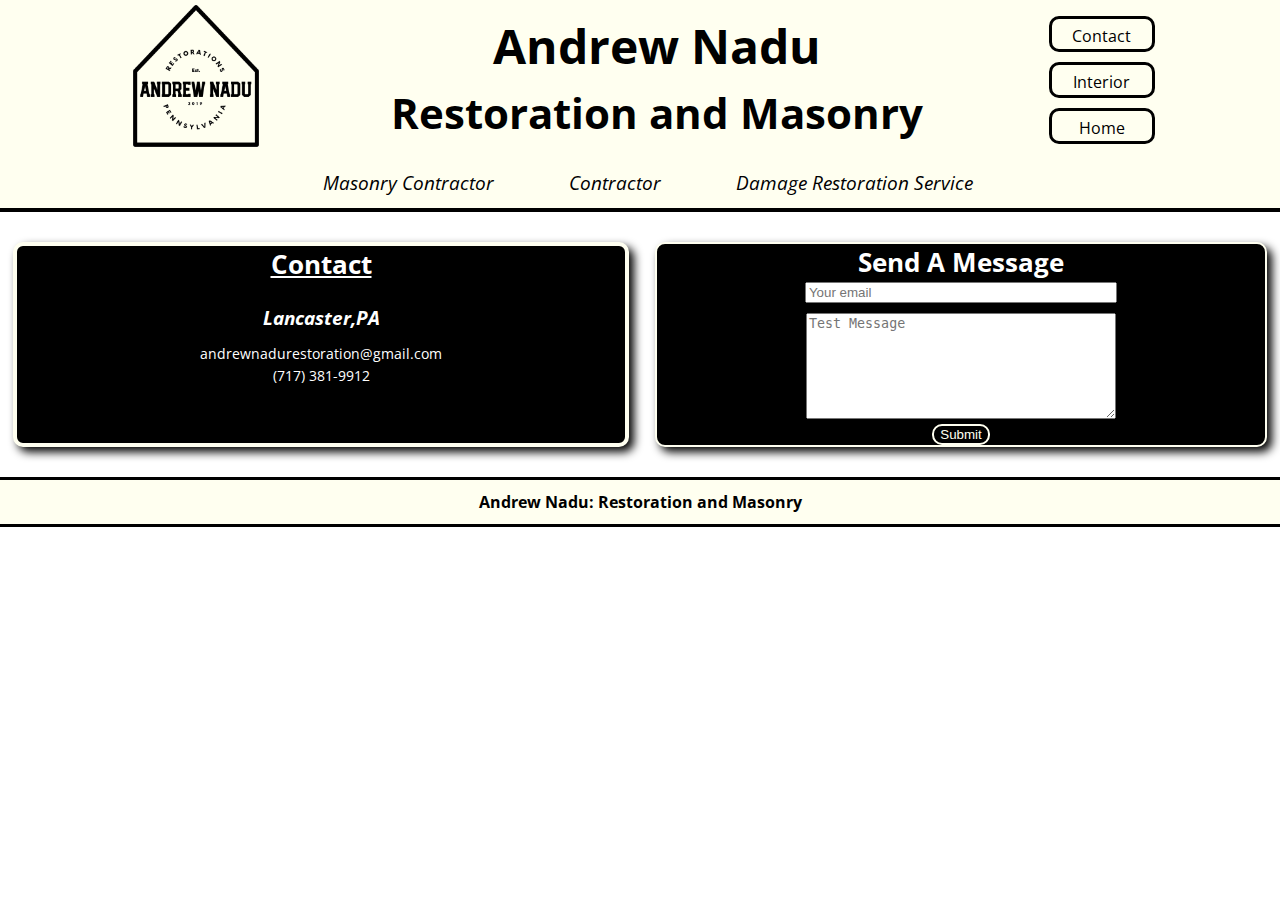
==== Exterior.html @ 7420808b "apple icon" ====
<!DOCTYPE html>
<html lang="en">
  <head>
    <meta charset="UTF-8" />
    <meta name="viewport" content="width=device-width, initial-scale=1.0" />
    <meta http-equiv="X-UA-Compatible" content="ie=edge" />
    <link rel="stylesheet" type="text/css" href="./css/index.css" />
    <link rel="icon" type="image/png" href="./favicon.png" />
    <link rel="apple-touch-icon" sizes="120x120" href="/icons8-construction-worker-100-3.png">
    <link rel="apple-touch-icon" sizes="76x76" href="/icons8-construction-worker-100-3.png">
    <link
      href="https://fonts.googleapis.com/css?family=Open+Sans&display=swap"
      rel="stylesheet"
    />
    <link
      rel="stylesheet"
      href="https://use.fontawesome.com/releases/v5.9.0/css/all.css"
      integrity="sha384-i1LQnF23gykqWXg6jxC2ZbCbUMxyw5gLZY6UiUS98LYV5unm8GWmfkIS6jqJfb4E"
      crossorigin="anonymous"
    />
    <title>Exterior: Andrew Nadu Restoration</title>
  </head>
  <body>
    <header>
      <!-- MAIN NAV -->
      <div class="main-words">
        <a href="./index.html"><img class="logoLeft" src="Assets/logo.png"/></a>
        <div class="title">
          <h1>Andrew Nadu</h1>
          <h2>Restoration and Masonry</h2>
        </div>
        <div class="navLinks">
          <!-- <a class = "links" href="/index.html">Home</a> -->
          <a class="links" href="#contactSection">Contact</a>
          <a class="links" href="./interior.html">Interior</a>
          <a class="links" href="./index.html">Home</a>
        </div>
        <!-- <a href="./index.html"><img class="logoRight" src="Assets/logo.png" /></a> -->
      </div>
      <div class="info">
        <i class="fas fa-tools"> &ensp; Masonry Contractor</i>
        <i class="fas fa-hammer"> &ensp; Contractor</i>
        <i class="fas fa-brush"> &ensp; Damage Restoration Service</i>
      </div>

      <!-- header nav mobile view -->
      <div class="mobileChange">
        <div class="mobileLinks">
          <a href="index.html">Home</a>
          <a href="#contactSection">Contact</a>
        </div>
        <img class="logoLeft" src="Assets/logo.png" />
        <div class="mobileLinks">
          <a href="./interior.html">Interior</a>
          <a href="./index.html">Home</a>
        </div>
      </div>
      <div class="infoMobile">
        <i class="fas fa-tools"> &ensp; Masonry Contractor</i>
        <i class="fas fa-hammer"> &ensp; Contractor</i>
        <i class="fas fa-brush"> &ensp; Damage Restoration Service</i>
      </div>
    </header>

    <!-- CONTACT SECTION -->
    <div id ="contactSection">
            <div class = "contactInfo">
              <h3>Contact</h3>
              <h4>Lancaster,PA</h4>
              <a href="https://www.facebook.com/AndrewNaduRestorations/"
                 ><i class="fab fa-facebook-square"></i>
              <a href="mailto:andrewnadurestoration@gmail.com?_xtx_="
                 >andrewnadurestoration@gmail.com</a>
              <a class ="number" href="tel:7173819912">(717) 381-9912</a>
            </div>
            <div class = "contactForm">
              <h2> Send A Message</h2>
                <form method="POST" action="https://formspree.io/andrewnadurestoration@gmail.com">
                  <input type="email" name="email" placeholder="Your email">
                  <textarea name="message" placeholder="Test Message"></textarea>
                  <button type="submit">Submit</button>
                </form>
              </div>
          </div>
    <!-- Footer -->
    <footer>
      <h2>Andrew Nadu: Restoration and Masonry</h2>
    </footer>

    <!-- Scipts -->
    <script src="./JavaScript/carousel.js"></script>
    <script src="./JavaScript/reviews.js"></script>
    <script src="./JavaScript/reviewMobile.js"></script>
  </body>
</html>
---- css/index.css ----
/**
 * Global Reset of all HTML Elements
 *
 * Resetting all of our HTML Elements ensures a smoother
 * visual transition between browsers. If you don't believe me,
 * try temporarily commenting out this block of code, then go
 * and look at Mozilla versus Safari, both good browsers with
 * a good implementation of CSS. The thing is, all browser CSS
 * defaults are different and at the end of the day if visual
 * consistency is what we're shooting for, then we need to
 * make sure we're resetting all spacing elements.
 *
 */
html,
body {
  border: 0;
  font-family: "Helvetica-Neue", "Helvetica", Arial, sans-serif;
  line-height: 1.5;
  margin: 0;
  padding: 0;
}
div,
span,
object,
iframe,
img,
table,
caption,
thead,
tbody,
tfoot,
tr,
tr,
td,
article,
aside,
canvas,
details,
figure,
hgroup,
menu,
nav,
footer,
header,
section,
summary,
mark,
audio,
video {
  border: 0;
  margin: 0;
  padding: 0;
}
h1,
h2,
h3,
h4,
h5,
h6,
p,
blockquote,
pre,
a,
abbr,
address,
cit,
code,
del,
dfn,
em,
ins,
q,
samp,
small,
strong,
sub,
sup,
b,
i,
hr,
dl,
dt,
dd,
ol,
ul,
li,
fieldset,
legend,
label {
  border: 0;
  font-size: 100%;
  vertical-align: baseline;
  margin: 0;
  padding: 0;
}
article,
aside,
canvas,
figure,
figure img,
figcaption,
hgroup,
footer,
header,
nav,
section,
audio,
video {
  display: block;
}
table {
  border-collapse: separate;
  border-spacing: 0;
}
table caption,
table th,
table td {
  text-align: left;
  vertical-align: middle;
}
a img {
  border: 0;
}
:focus {
  outline: 0;
}
header {
  border-bottom: 4px solid black;
  background-color: ivory;
}
header .main-words {
  display: flex;
  flex-direction: row;
  justify-content: space-evenly;
  width: 100%;
}
@media (max-width: 501px) {
  header .main-words {
    display: none;
  }
}
header .main-words img {
  width: 150px;
  height: 150px;
  margin-top: 5px;
}
@media (max-width: 643px) {
  header .main-words img {
    margin-top: 10px;
    width: 100px;
    height: 100px;
  }
}
header .main-words .navLinks {
  display: flex;
  justify-content: center;
  flex-direction: column;
}
header .main-words .navLinks .links {
  font-size: 1rem;
  text-decoration: none;
  color: black;
  cursor: pointer;
  border: 3px solid black;
  height: 20px;
  padding: 5px 10px;
  border-radius: 10px;
  background-color: ivory;
  text-align: center;
  width: 80px;
  margin: 5px;
}
@media (max-width: 643px) {
  header .main-words .navLinks .links {
    font-size: 0.75rem;
    width: 60px;
    height: 15px;
  }
}
header .main-words .navLinks .links:hover {
  background-color: black;
  color: white;
}
header .main-words .title {
  margin-top: 10px;
}
header .main-words .title h1 {
  font-size: 3rem;
  text-align: center;
  color: black;
}
@media (max-width: 900px) {
  header .main-words .title h1 {
    font-size: 2.6rem;
  }
}
@media (max-width: 600px) {
  header .main-words .title h1 {
    font-size: 2rem;
  }
}
header .main-words .title h2 {
  font-size: 2.6rem;
  text-align: center;
  margin-bottom: 10px;
  color: black;
}
@media (max-width: 900px) {
  header .main-words .title h2 {
    font-size: 2rem;
  }
}
@media (max-width: 600px) {
  header .main-words .title h2 {
    font-size: 1.6rem;
  }
}
header .info {
  display: flex;
  flex-direction: row;
  justify-content: center;
}
@media (max-width: 501px) {
  header .info {
    display: none;
  }
}
@media (max-width: 561px) {
  header .info {
    font-size: 0.7rem;
  }
}
header .info .fas {
  color: black;
  font-size: 1.2rem;
  margin: 10px 30px;
}
@media (max-width: 800px) {
  header .info .fas {
    font-size: 0.9rem;
  }
}
@media (max-width: 643px) {
  header .info .fas {
    font-size: 0.75rem;
  }
}
header .mobileChange {
  display: none;
}
@media (max-width: 501px) {
  header .mobileChange {
    display: flex;
    flex-direction: row;
    justify-content: space-evenly;
  }
  header .mobileChange .mobileLinks {
    display: flex;
    flex-direction: column;
    justify-content: center;
  }
  header .mobileChange a {
    font-size: 1.2rem;
    cursor: pointer;
    display: flex;
    align-self: center;
    text-decoration: none;
    color: black;
    border: 3px solid black;
    background-color: ivory;
    border-radius: 10px;
    padding: 5px 10px;
    width: 75px;
    margin: 5px 0;
    justify-content: center;
  }
}
@media (max-width: 501px) and (max-width: 501px) {
  header .mobileChange img {
    display: flex;
    width: 150px;
    height: 150px;
    margin-top: 10px;
  }
}
header .infoMobile {
  color: black;
  display: flex;
  flex-direction: row;
  justify-content: center;
}
@media (min-width: 501px) {
  header .infoMobile {
    display: none;
  }
}
header .infoMobile .fas {
  padding: 10px 5px;
  font-size: 0.7rem;
}
.main-section {
  display: flex;
  flex-direction: row;
}
.main-section .reviews {
  display: flex;
  flex-direction: column;
  margin: 20px 10px;
  padding: 10px;
  border: 4px solid ivory;
  border-radius: 10px;
  box-shadow: 5px 5px 5px;
  background-color: black;
  height: 600px;
}
@media (max-width: 906px) {
  .main-section .reviews {
    display: none;
  }
}
.main-section .reviews img {
  width: 300px;
  margin: 10px auto;
  border-radius: 5px;
}
.main-section .reviews h2 {
  font-size: 1.6rem;
  text-align: center;
  margin: 10px auto;
  color: white;
}
.main-section .mainAbout .carousel {
  display: flex;
  justify-content: center;
  overflow: hidden;
  max-width: 900px;
  max-height: 500px;
  margin: 20px 10px;
  border: 4px solid black;
  border-radius: 10px;
  box-shadow: 5px 5px 5px;
}
@media (max-width: 900px) {
  .main-section .mainAbout .carousel {
    margin: 20px 20px;
  }
}
.main-section .mainAbout .carousel .carouselImage {
  object-fit: cover;
  width: 100%;
}
.main-section .mainAbout .aboutInfo {
  padding: 10px;
  margin: 20px 20px;
  font-size: 1.4rem;
  max-width: 900px;
  color: black;
}
@media (max-width: 699px) {
  .main-section .mainAbout .aboutInfo {
    font-size: 1rem;
  }
}
@media (max-width: 904px) and (min-width: 700px) {
  .reviewsMobile {
    display: flex;
    flex-direction: column;
    border: 4px solid ivory;
    height: 100%;
    margin: auto 20px 20px 20px;
    border-radius: 10px;
    background-color: black;
    box-shadow: 5px 5px 10px black;
  }
}
@media (min-width: 905px) {
  .reviewsMobile {
    display: none;
  }
}
.reviewsMobile h2 {
  display: flex;
  justify-content: center;
  margin-bottom: 10px;
  font-size: 2rem;
  color: white;
}
@media (max-width: 700px) {
  .reviewsMobile h2 {
    display: none;
  }
}
.reviewsMobile .reviewImages3 {
  display: flex;
  justify-content: center;
  margin: 10px 20px;
}
@media (max-width: 700px) {
  .reviewsMobile .reviewImages3 {
    display: none;
  }
}
.reviewsMobile .reviewImages3 img {
  width: 80%;
  margin: 0 10px;
  border-radius: 5px;
}
.reviewsMobile .reviewImages4 {
  display: flex;
  justify-content: center;
  margin: 10px 20px;
}
@media (max-width: 700px) {
  .reviewsMobile .reviewImages4 {
    display: none;
  }
}
.reviewsMobile .reviewImages4 img {
  width: 80%;
  margin: 0 10px;
  border-radius: 5px;
}
.reviewsMobile .reviewImages5 {
  display: flex;
  justify-content: center;
  margin: 10px 20px;
}
@media (max-width: 700px) {
  .reviewsMobile .reviewImages5 {
    display: none;
  }
}
.reviewsMobile .reviewImages5 img {
  width: 80%;
  margin: 0 10px;
  border-radius: 5px;
}
@media (max-width: 699px) {
  .reviewMobileClick {
    display: flex;
    flex-direction: column;
    border: 4px solid ivory;
    height: 100%;
    margin: auto 20px 20px 20px;
    border-radius: 10px;
    background-color: black;
    box-shadow: 5px 5px 10px black;
  }
}
@media (min-width: 700px) {
  .reviewMobileClick {
    display: none;
  }
}
@media (max-width: 699px) {
  .reviewMobileClick .panel-bar {
    display: flex;
    flex-direction: row;
    justify-content: space-around;
    margin: 10px 0 10px 0;
  }
}
@media (min-width: 700px) {
  .reviewMobileClick .panel-bar {
    display: none;
  }
}
@media (min-width: 700px) {
  .reviewMobileClick .panel-bar h2 {
    display: none;
  }
}
@media (max-width: 699px) {
  .reviewMobileClick .panel-bar h2 {
    color: white;
    text-align: center;
    font-size: 1.4rem;
  }
}
@media (max-width: 699px) {
  .reviewMobileClick .panel-buttons {
    display: flex;
  }
  .reviewMobileClick .panel-buttons .button {
    cursor: pointer;
    background-color: white;
    border-radius: 50%;
  }
  .reviewMobileClick .panel-buttons .hide-button {
    display: none;
  }
}
@media (max-width: 699px) and (min-width: 700px) {
  .reviewMobileClick .panel-buttons {
    display: none;
  }
}
@media (max-width: 699px) and (min-width: 700px) {
  .reviewMobileClick .panel-buttons .button {
    display: none;
  }
}
.panel-content {
  display: none;
}
@media (max-width: 699px) {
  .panel-content .panel-style {
    display: flex;
    align-items: center;
    flex-direction: column;
    width: 100%;
  }
}
@media (max-width: 699px) {
  .panel-content .panel-style img {
    display: flex;
    justify-self: center;
    max-width: 350px;
    margin: 10px;
    border-radius: 5px;
  }
}
.showContent {
  display: block;
}
#contactSection {
  margin: 30px auto;
  display: flex;
  flex-direction: row;
}
@media (max-width: 700px) {
  #contactSection {
    flex-direction: column;
    align-items: center;
  }
}
#contactSection .contactForm {
  border: 2px solid ivory;
  width: 48%;
  margin-left: 1%;
  margin-right: 1%;
  background-color: black;
  border-radius: 10px;
  box-shadow: 5px 5px 10px;
}
@media (max-width: 700px) {
  #contactSection .contactForm {
    margin-top: 10px;
    padding-bottom: 10px;
    width: 60%;
  }
}
@media (max-width: 500px) {
  #contactSection .contactForm {
    margin-top: 10px;
    padding-bottom: 10px;
    width: 90%;
  }
}
#contactSection .contactForm h2 {
  text-align: center;
  font-size: 1.6rem;
  color: white;
}
#contactSection .contactForm form {
  display: flex;
  flex-direction: column;
  align-items: center;
}
#contactSection .contactForm form input {
  width: 50%;
  margin-bottom: 10px;
}
#contactSection .contactForm form textarea {
  width: 50%;
  height: 100px;
}
#contactSection .contactForm form button {
  margin-top: 5px;
  cursor: pointer;
  color: ivory;
  border: 2px solid ivory;
  background-color: black;
  border-radius: 10px;
}
#contactSection .contactForm form button:hover {
  background-color: ivory;
  border: 2px solid black;
  color: black;
}
#contactSection .contactInfo {
  border: 4px solid ivory;
  width: 48%;
  display: flex;
  flex-direction: column;
  text-align: center;
  margin-right: 1%;
  margin-left: 1%;
  padding: 0px 0 20px 0;
  background-color: black;
  border-radius: 10px;
  box-shadow: 5px 5px 10px;
}
@media (max-width: 700px) {
  #contactSection .contactInfo {
    margin-bottom: 10px;
    width: 60%;
  }
}
@media (max-width: 500px) {
  #contactSection .contactInfo {
    margin-bottom: 10px;
    width: 90%;
  }
}
#contactSection .contactInfo a {
  text-decoration: none;
  color: black;
  cursor: pointer;
  font-size: 0.9rem;
  color: white;
}
#contactSection .contactInfo a .fab {
  font-size: 2rem;
  padding-bottom: 10px;
  color: #4267b2;
}
#contactSection .contactInfo a .fab:hover {
  color: ivory;
}
#contactSection .contactInfo h3 {
  font-size: 1.6rem;
  padding-bottom: 20px;
  text-decoration: underline white;
  color: white;
}
#contactSection .contactInfo h4 {
  font-size: 1.2rem;
  font-style: italic;
  padding-bottom: 10px;
  color: white;
}
footer {
  display: flex;
  flex-direction: row;
  justify-content: center;
  align-items: center;
  background-color: ivory;
  border-top: 3px solid black;
  border-bottom: 3px solid black;
  padding: 10px;
}
footer h2 {
  color: black;
  font-size: 1rem;
  margin: auto 10px;
}
@media (max-width: 560px) {
  footer h2 {
    font-size: 0.7rem;
  }
}
footer .far {
  color: black;
  font-size: 1.4rem;
  margin: auto 10px;
}
@media (max-width: 560px) {
  footer .far {
    margin: auto 5px;
  }
}
footer .fab {
  color: black;
  font-size: 1.4rem;
  margin: auto 10px;
}
@media (max-width: 560px) {
  footer .fab {
    margin: auto 5px;
  }
}
footer .fas {
  color: black;
  text-decoration: none;
  font-size: 1.4rem;
  margin: auto 10px;
}
@media (max-width: 560px) {
  footer .fas {
    margin: auto 5px;
  }
}
footer .number {
  text-decoration: none;
  margin: auto 10px;
  color: black;
  font-size: 1rem;
}
@media (max-width: 560px) {
  footer .number {
    display: none;
  }
}
@media (max-width: 560px) {
  footer .numberMobile {
    display: flex;
  }
}
@media (min-width: 561px) {
  footer .numberMobile {
    display: none;
  }
}
.width-100 {
  width: 100%;
}
.border-bottom-grey {
  border-bottom: 1px solid ivory;
}
.projects {
  margin-left: 10px;
  margin-right: 10px;
}
.tabs {
  border-bottom: 1px solid ivory;
  display: flex;
  justify-content: center;
  align-items: center;
  flex-direction: column;
  width: 100%;
  height: 70px;
  margin-top: 20px;
  margin-bottom: 20px;
}
.tabs .title {
  font-size: 1.2rem;
  letter-spacing: 1px;
  font-weight: bolder;
  text-align: center;
  margin: 10px 0;
}
.tabs .topics {
  display: flex;
  justify-content: none;
  align-items: center;
  flex-direction: row;
}
.tabs .topics .tab {
  display: flex;
  justify-content: none;
  align-items: center;
  flex-direction: row;
  color: ivory;
  background-color: black;
  margin: 0 5px;
  padding: 2px 10px;
  font-size: 12px;
  letter-spacing: 2px;
  cursor: pointer;
  font-weight: bold;
  border-radius: 10px;
}
@media (max-width: 500px) {
  .tabs .topics .tab {
    font-size: 0.7rem;
  }
}
.tabs .topics .tab:hover {
  text-decoration: underline;
}
.tabs .topics .active-tab {
  background-color: ivory;
  color: black;
  border: 2px solid black;
}
.about {
  border: 2px solid black;
  max-width: 900px;
  display: flex;
  flex-direction: column;
  justify-content: center;
  margin: 80px auto auto auto;
  border-radius: 10px;
  background-color: ivory;
  padding: 0 20px 10px 20px;
  box-shadow: 5px 5px 10px;
}
.about h2 {
  font-size: 2rem;
  text-align: center;
}
.about p {
  font-size: 1rem;
}
.words {
  display: flex;
  flex-direction: column;
}
.words h2 {
  border: 2px solid ivory;
  text-align: center;
  margin: 20px auto 10px auto;
  font-size: 1.6rem;
  width: 100px;
  color: ivory;
  background-color: black;
  border-radius: 10px;
  box-shadow: 5px 5px 10px black;
}
.slideshow {
  display: flex;
  justify-content: center;
  align-items: center;
  flex-direction: row;
  height: 500px;
  position: relative;
  overflow: hidden;
  margin-top: 16px;
  margin: auto;
  max-width: 900px;
  width: 100%;
  background-color: black;
  border-radius: 10px;
}
@media (min-width: 1200px) {
  .slideshow {
    width: 1200px;
  }
}
.slideshow .left-button,
.slideshow .right-button {
  display: flex;
  justify-content: center;
  align-items: none;
  flex-direction: row;
  color: ivory;
  background-color: black;
  font-size: 40px;
  border-radius: 50%;
  position: absolute;
  width: 50px;
  height: 50px;
  cursor: pointer;
}
.slideshow .left-button {
  top: 50%;
  left: 25px;
  transform: translate(0, -50%);
}
.slideshow .right-button {
  top: 50%;
  right: 25px;
  transform: translate(0, -50%);
}
.slideshow img {
  max-width: 900px;
  max-height: 500px;
  display: none;
}
.slideshow2 {
  display: flex;
  justify-content: center;
  align-items: center;
  flex-direction: row;
  height: 500px;
  position: relative;
  overflow: hidden;
  margin-top: 16px;
  margin: auto;
  max-width: 900px;
  width: 100%;
  background-color: black;
  border-radius: 10px;
}
@media (min-width: 1200px) {
  .slideshow2 {
    width: 1200px;
  }
}
.slideshow2 .left-button2,
.slideshow2 .right-button2 {
  display: flex;
  justify-content: center;
  align-items: none;
  flex-direction: row;
  color: ivory;
  background-color: black;
  font-size: 40px;
  border-radius: 50%;
  position: absolute;
  width: 50px;
  height: 50px;
  cursor: pointer;
}
.slideshow2 .left-button2 {
  top: 50%;
  left: 25px;
  transform: translate(0, -50%);
}
.slideshow2 .right-button2 {
  top: 50%;
  right: 25px;
  transform: translate(0, -50%);
}
.slideshow2 img {
  max-width: 900px;
  max-height: 500px;
  display: none;
}
body {
  font-size: 62.5%;
  font-family: 'Open Sans', sans-serif;
  background-color: white;
}
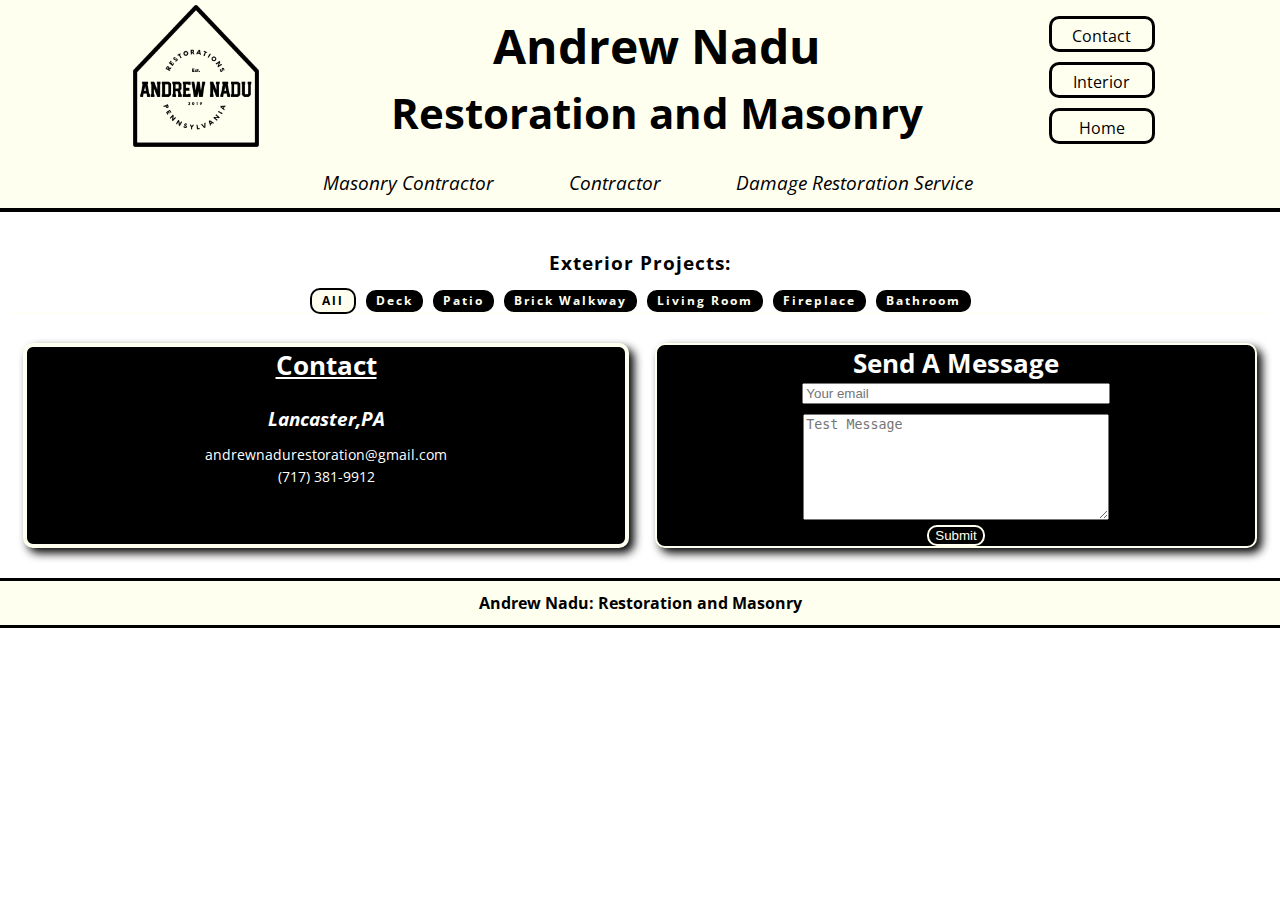
==== commit d36ab5be: "projects carousel reusable" ====
--- a/Exterior.html
+++ b/Exterior.html
@@ -6,8 +6,8 @@
     <meta http-equiv="X-UA-Compatible" content="ie=edge" />
     <link rel="stylesheet" type="text/css" href="./css/index.css" />
     <link rel="icon" type="image/png" href="./favicon.png" />
-    <link rel="apple-touch-icon" sizes="120x120" href="/icons8-construction-worker-100-3.png">
-    <link rel="apple-touch-icon" sizes="76x76" href="/icons8-construction-worker-100-3.png">
+    <link rel="apple-touch-icon" sizes="100x100" href="/logo.png">
+    <link rel="apple-touch-icon" sizes="76x76" href="/logo.png">
     <link
       href="https://fonts.googleapis.com/css?family=Open+Sans&display=swap"
       rel="stylesheet"
@@ -22,7 +22,7 @@
   </head>
   <body>
     <header>
-      <!-- MAIN NAV -->
+      <!-- MAIN NAV --> 
       <div class="main-words">
         <a href="./index.html"><img class="logoLeft" src="Assets/logo.png"/></a>
         <div class="title">
@@ -52,7 +52,7 @@
         <img class="logoLeft" src="Assets/logo.png" />
         <div class="mobileLinks">
           <a href="./interior.html">Interior</a>
-          <a href="./index.html">Home</a>
+          <a href="./Exterior.html">Exterior</a>
         </div>
       </div>
       <div class="infoMobile">
@@ -61,6 +61,21 @@
         <i class="fas fa-brush"> &ensp; Damage Restoration Service</i>
       </div>
     </header>
+
+    <section class = "projects">
+     <!-- TAB SECTION -->
+     <div class = "tabs">
+        <h2 class = "title">Exterior Projects:</h2>
+    <div class = "topics">
+        <div data-tab="all" class="tab active-tab">All</div>
+        <div data-tab="fullRemodel" class="tab">Deck</div>
+        <div data-tab="hallwayRoom" class="tab">Patio</div>
+        <div data-tab="ceiling" class="tab">Brick Walkway</div>
+        <div data-tab="livingRoom" class="tab">Living Room</div>
+        <div data-tab="fireplace" class="tab">Fireplace</div>
+        <div data-tab="bathroom" class="tab">Bathroom</div>
+    </div>
+</div>
 
     <!-- CONTACT SECTION -->
     <div id ="contactSection">
@@ -82,6 +97,8 @@
                 </form>
               </div>
           </div>
+
+        </section>
     <!-- Footer -->
     <footer>
       <h2>Andrew Nadu: Restoration and Masonry</h2>
--- a/css/index.css
+++ b/css/index.css
@@ -331,6 +331,7 @@
 }
 .main-section .mainAbout .carousel {
   display: flex;
+  background-color: black;
   justify-content: center;
   overflow: hidden;
   max-width: 900px;
@@ -730,8 +731,13 @@
   flex-direction: column;
   width: 100%;
   height: 70px;
-  margin-top: 20px;
+  margin-top: 30px;
   margin-bottom: 20px;
+}
+@media (max-width: 673px) {
+  .tabs {
+    height: 210px;
+  }
 }
 .tabs .title {
   font-size: 1.2rem;
@@ -745,6 +751,14 @@
   justify-content: none;
   align-items: center;
   flex-direction: row;
+}
+@media (max-width: 673px) {
+  .tabs .topics {
+    display: flex;
+    justify-content: center;
+    align-items: center;
+    flex-direction: column;
+  }
 }
 .tabs .topics .tab {
   display: flex;
@@ -761,9 +775,11 @@
   font-weight: bold;
   border-radius: 10px;
 }
-@media (max-width: 500px) {
+@media (max-width: 673px) {
   .tabs .topics .tab {
-    font-size: 0.7rem;
+    margin: 5px;
+    width: 100px;
+    justify-content: center;
   }
 }
 .tabs .topics .tab:hover {
@@ -808,7 +824,7 @@
   border-radius: 10px;
   box-shadow: 5px 5px 10px black;
 }
-.slideshow {
+.slide {
   display: flex;
   justify-content: center;
   align-items: center;
@@ -824,18 +840,17 @@
   border-radius: 10px;
 }
 @media (min-width: 1200px) {
-  .slideshow {
+  .slide {
     width: 1200px;
   }
 }
-.slideshow .left-button,
-.slideshow .right-button {
+.slide .lb,
+.slide .rb {
   display: flex;
   justify-content: center;
   align-items: none;
   flex-direction: row;
   color: ivory;
-  background-color: black;
   font-size: 40px;
   border-radius: 50%;
   position: absolute;
@@ -843,67 +858,17 @@
   height: 50px;
   cursor: pointer;
 }
-.slideshow .left-button {
+.slide .lb {
   top: 50%;
   left: 25px;
   transform: translate(0, -50%);
 }
-.slideshow .right-button {
+.slide .rb {
   top: 50%;
   right: 25px;
   transform: translate(0, -50%);
 }
-.slideshow img {
-  max-width: 900px;
-  max-height: 500px;
-  display: none;
-}
-.slideshow2 {
-  display: flex;
-  justify-content: center;
-  align-items: center;
-  flex-direction: row;
-  height: 500px;
-  position: relative;
-  overflow: hidden;
-  margin-top: 16px;
-  margin: auto;
-  max-width: 900px;
-  width: 100%;
-  background-color: black;
-  border-radius: 10px;
-}
-@media (min-width: 1200px) {
-  .slideshow2 {
-    width: 1200px;
-  }
-}
-.slideshow2 .left-button2,
-.slideshow2 .right-button2 {
-  display: flex;
-  justify-content: center;
-  align-items: none;
-  flex-direction: row;
-  color: ivory;
-  background-color: black;
-  font-size: 40px;
-  border-radius: 50%;
-  position: absolute;
-  width: 50px;
-  height: 50px;
-  cursor: pointer;
-}
-.slideshow2 .left-button2 {
-  top: 50%;
-  left: 25px;
-  transform: translate(0, -50%);
-}
-.slideshow2 .right-button2 {
-  top: 50%;
-  right: 25px;
-  transform: translate(0, -50%);
-}
-.slideshow2 img {
+.slide img {
   max-width: 900px;
   max-height: 500px;
   display: none;
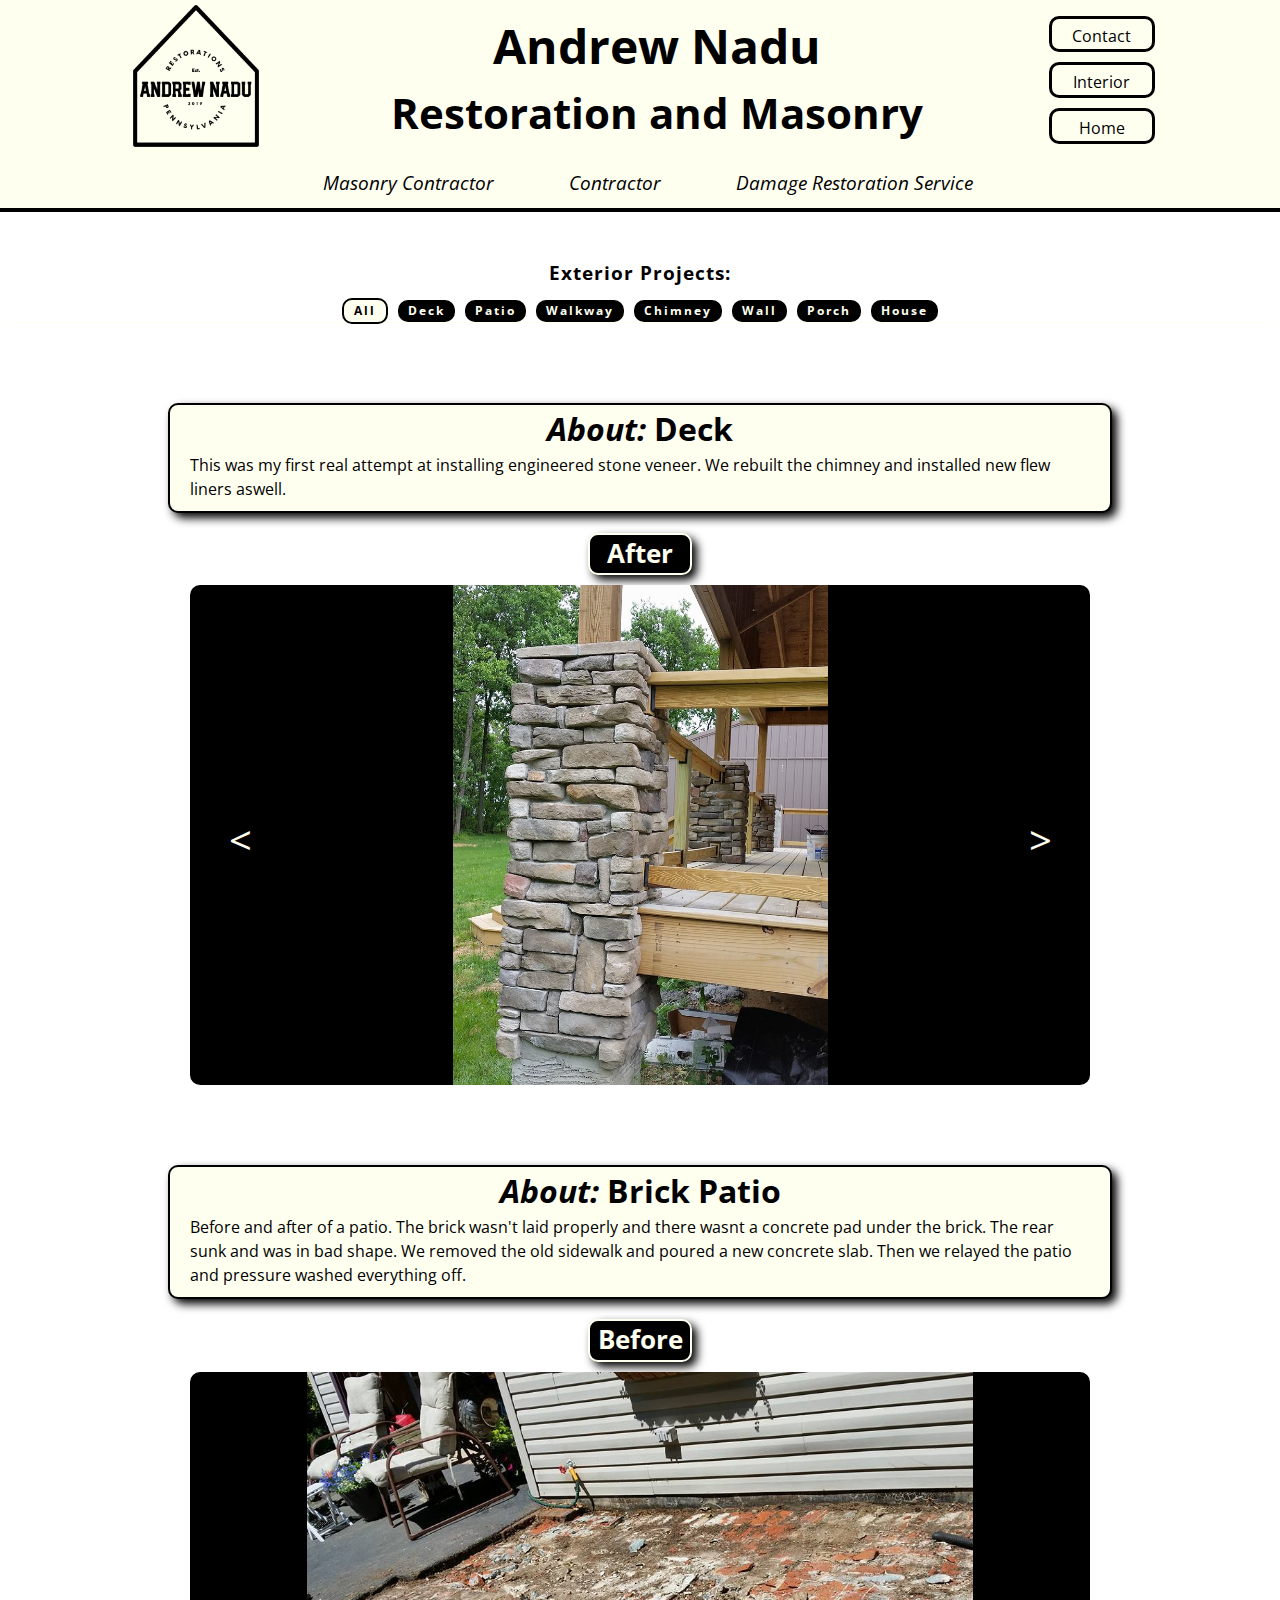
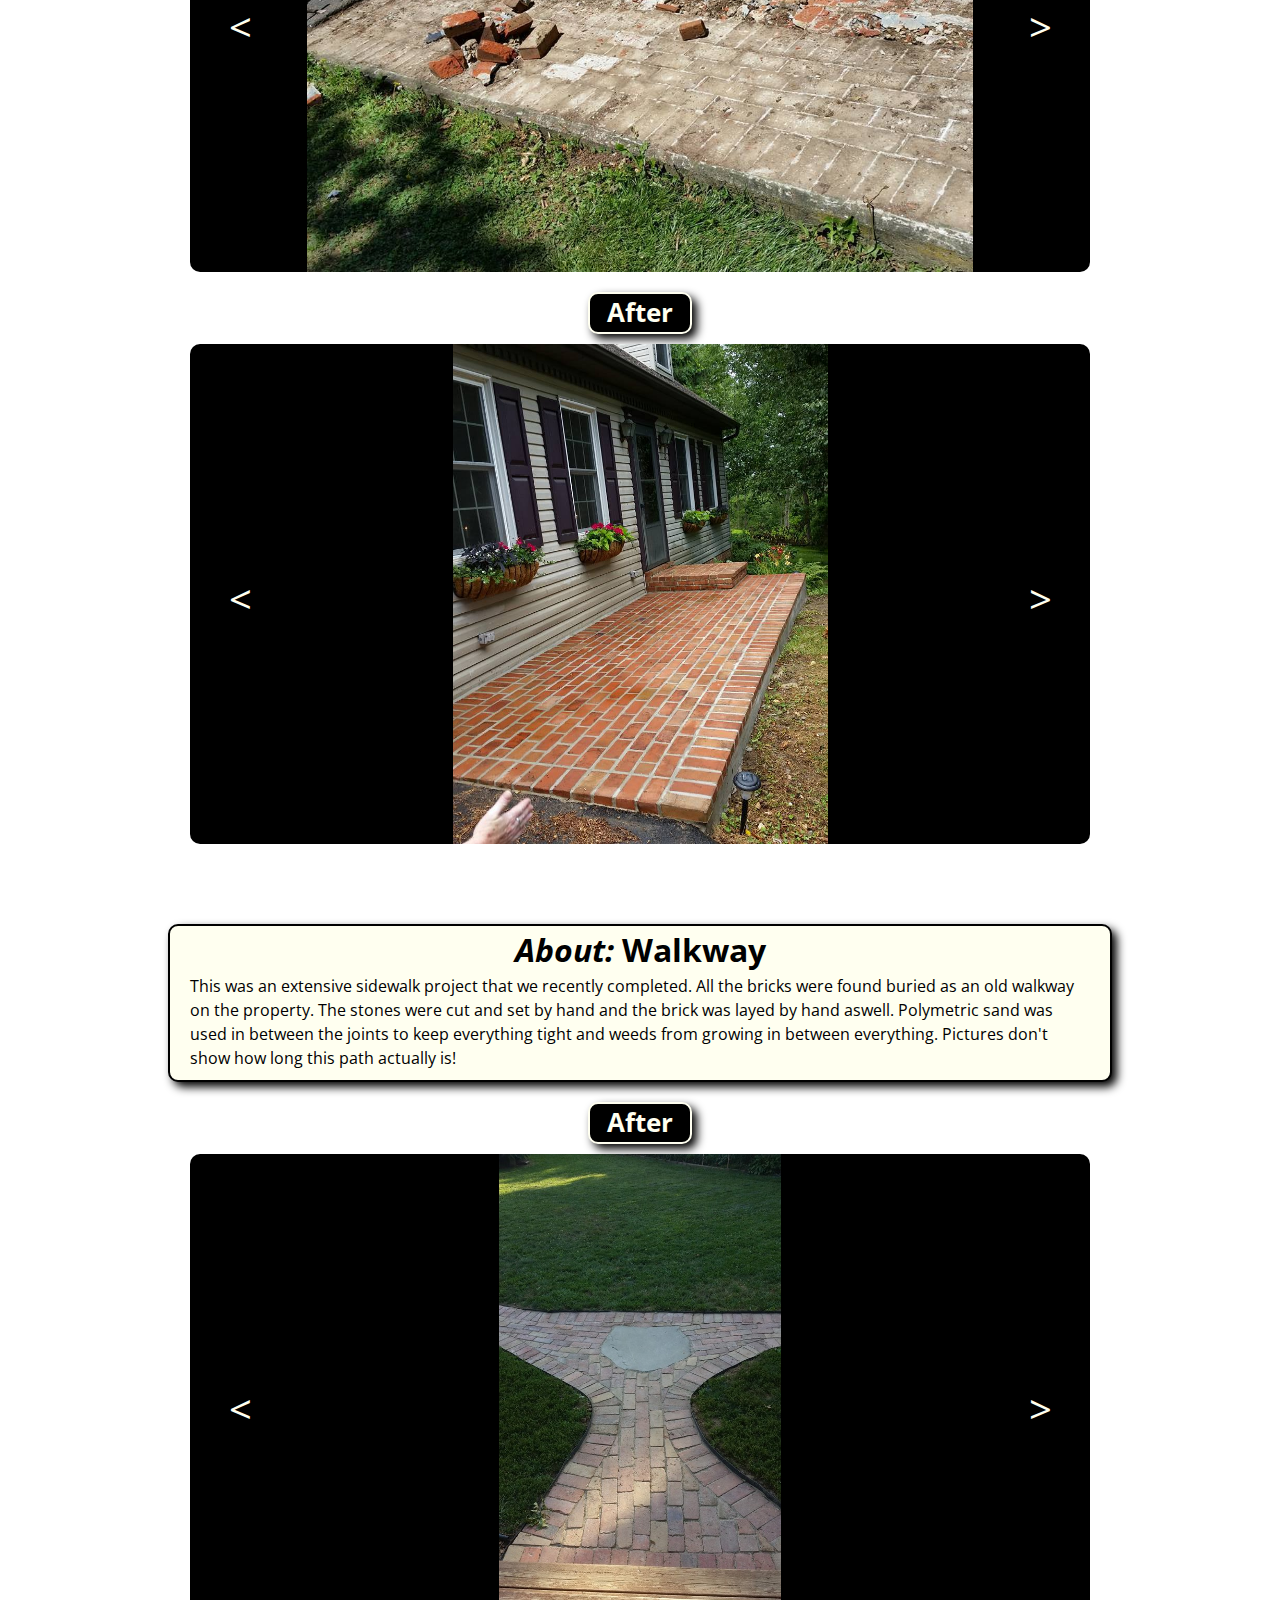
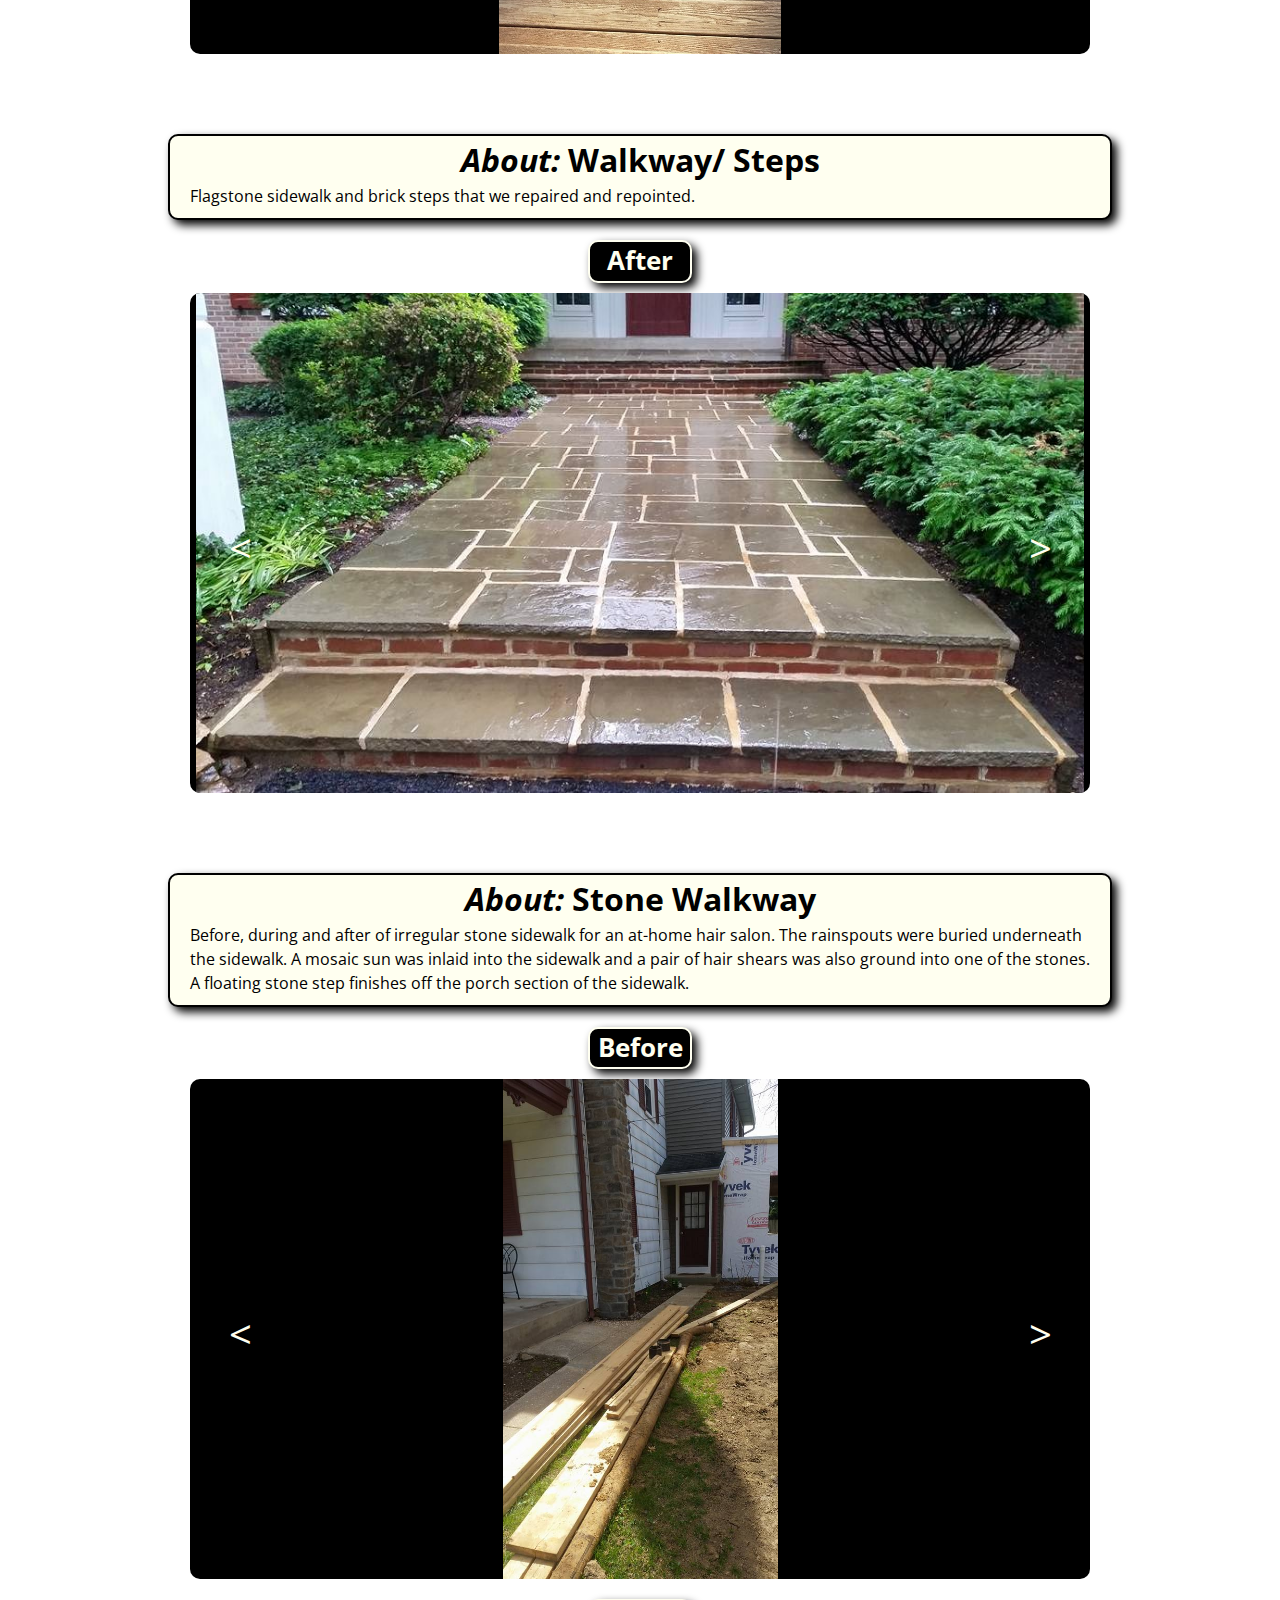
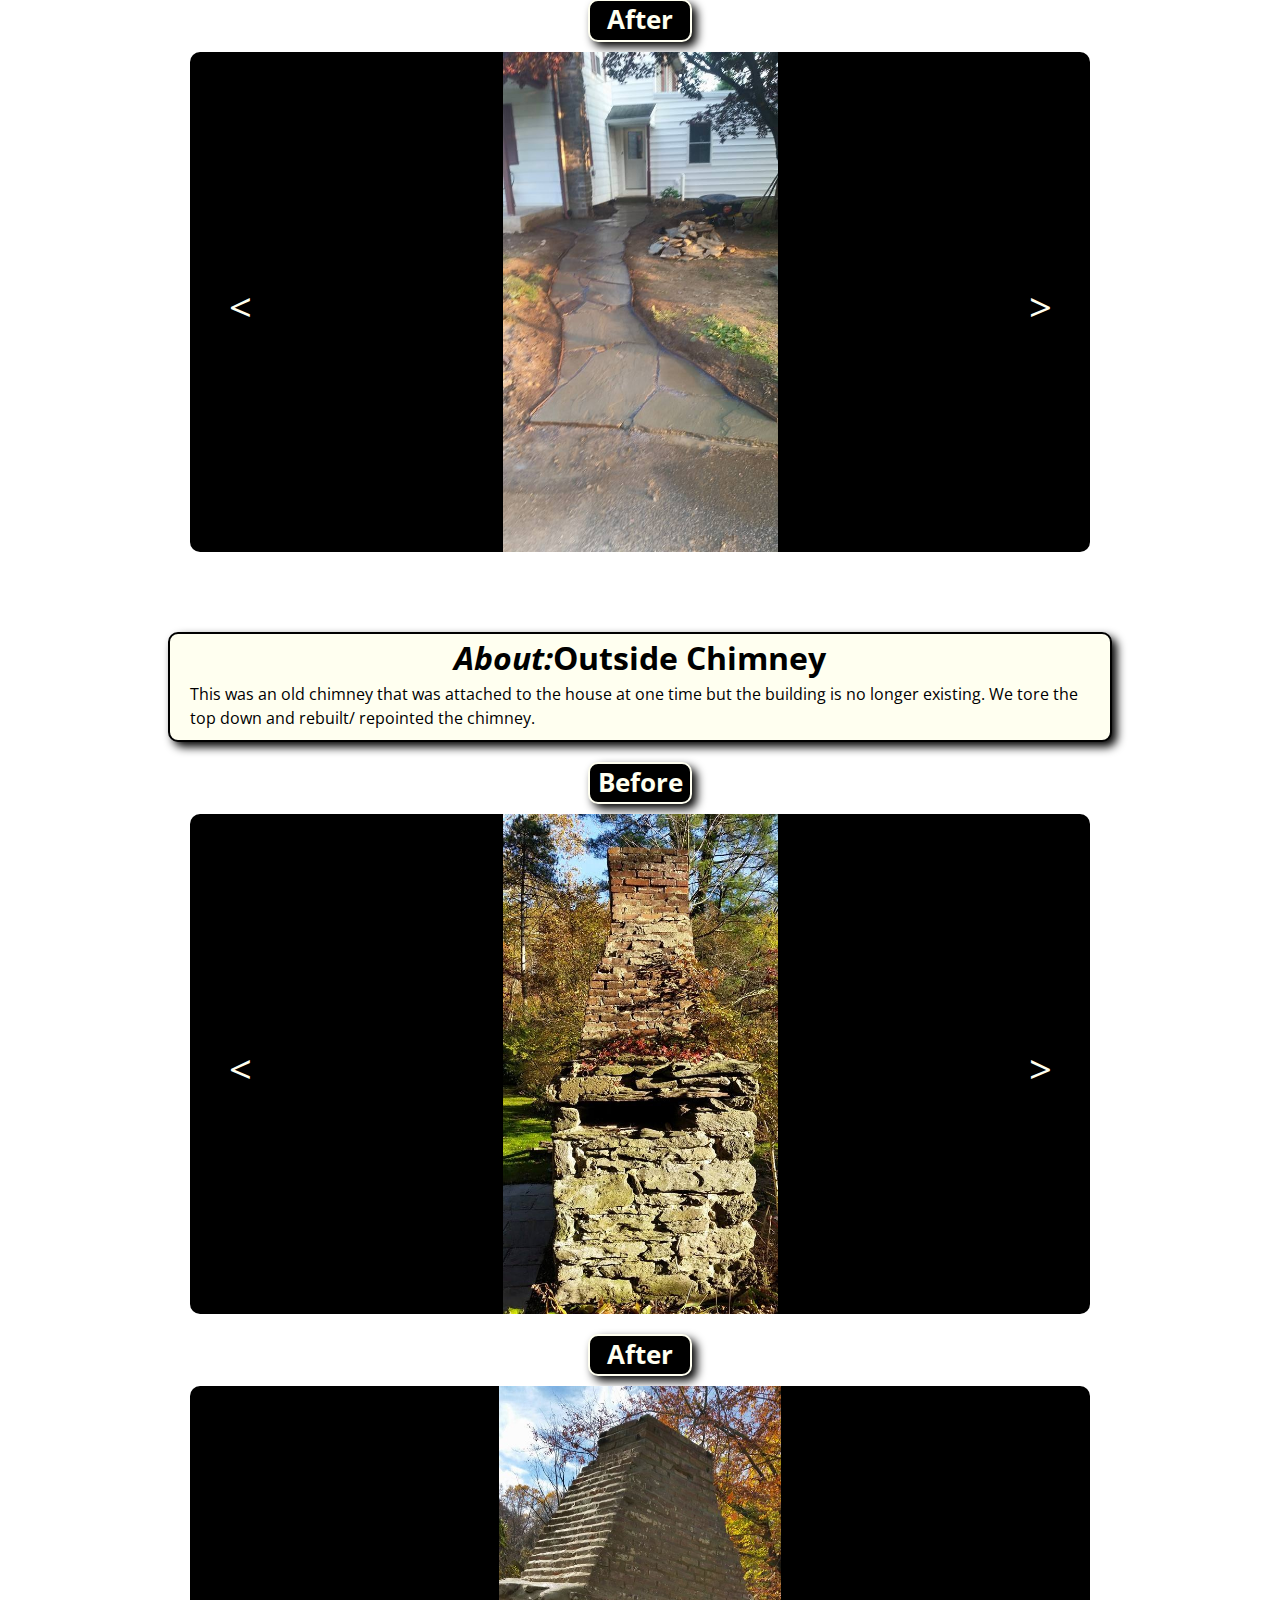
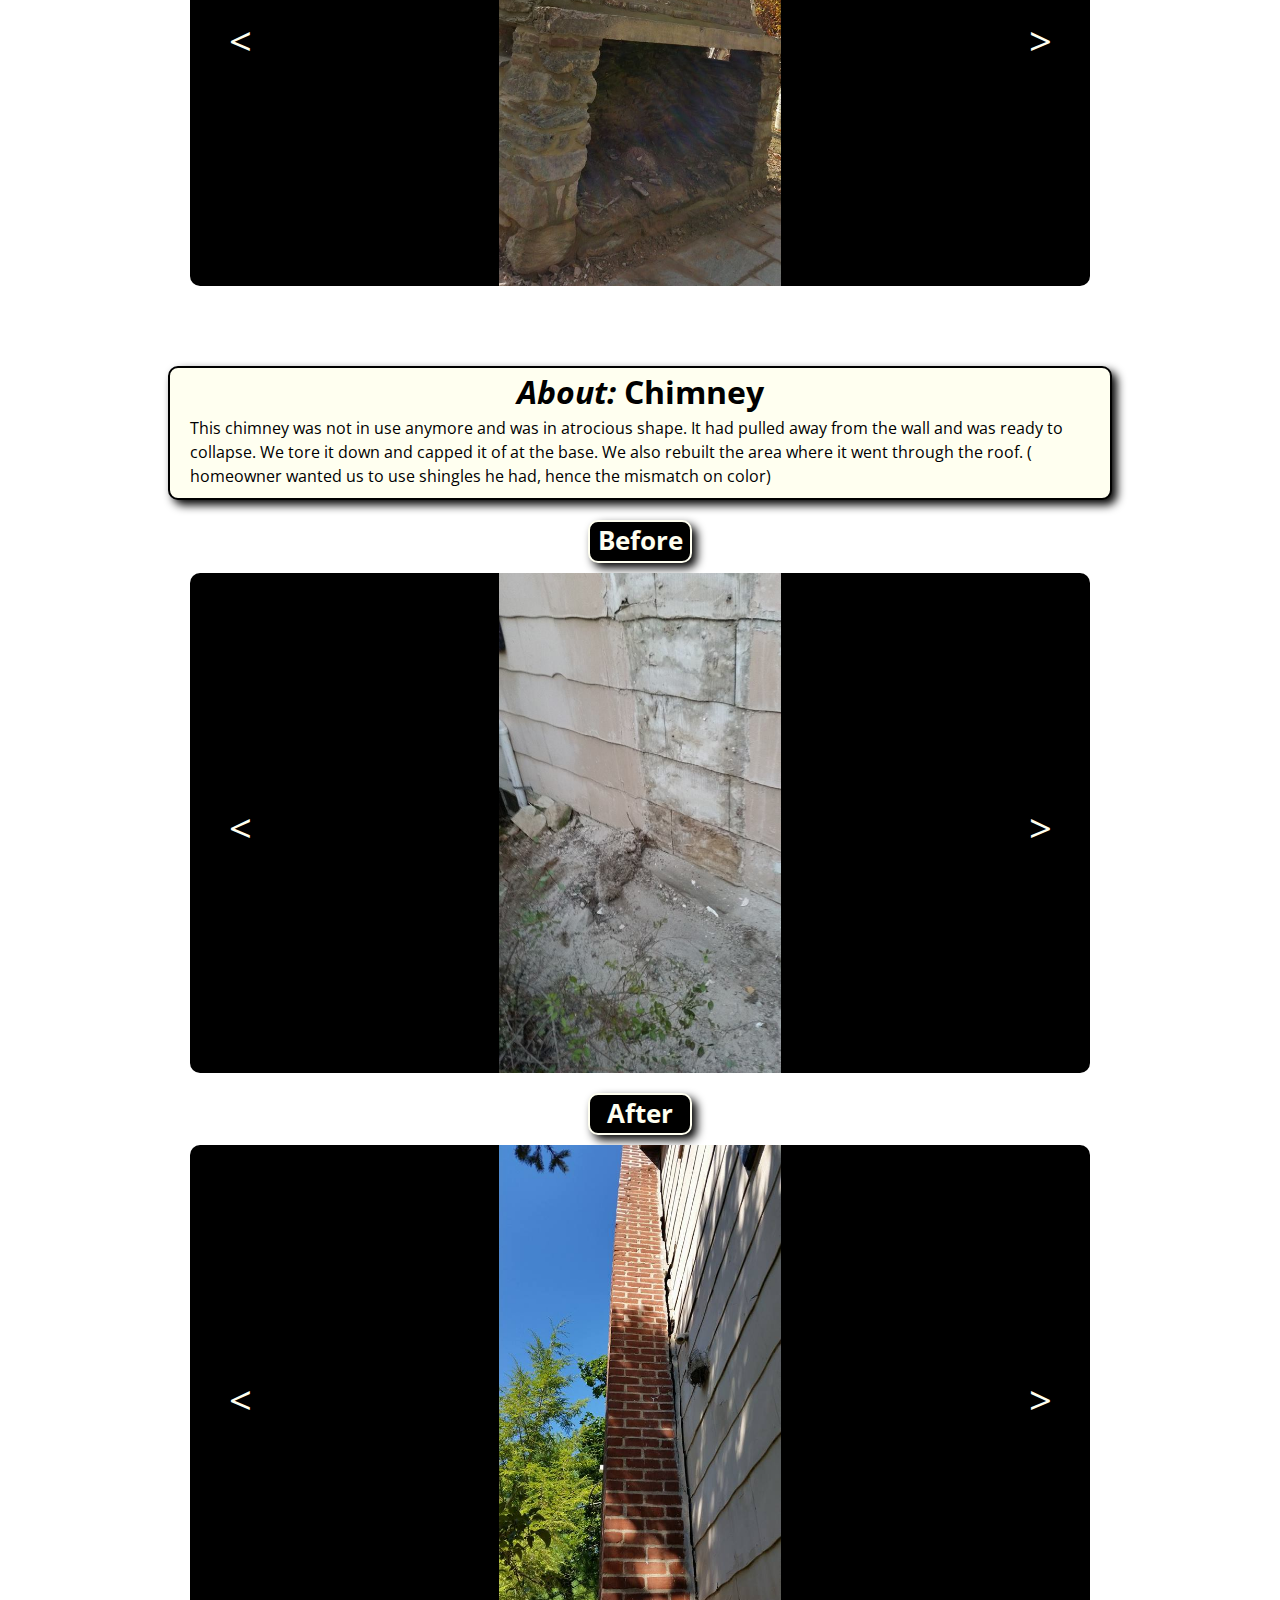
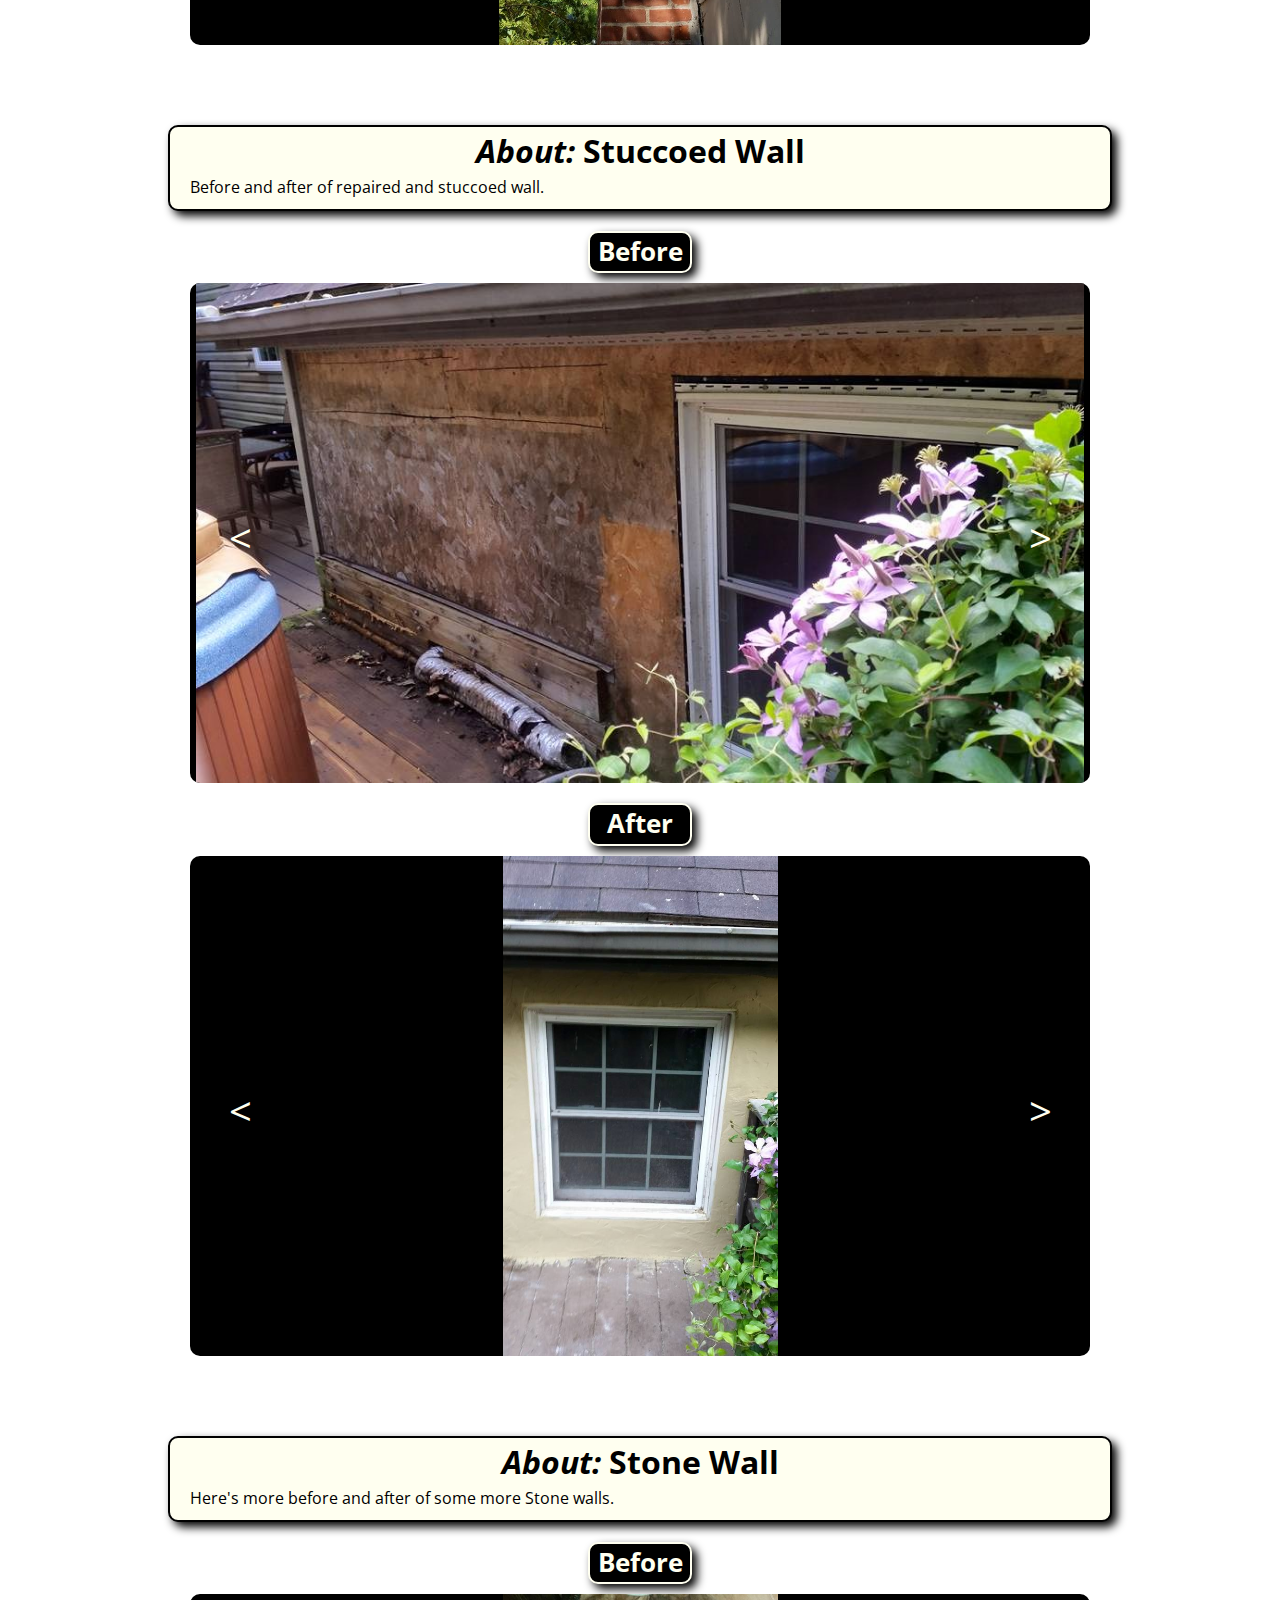
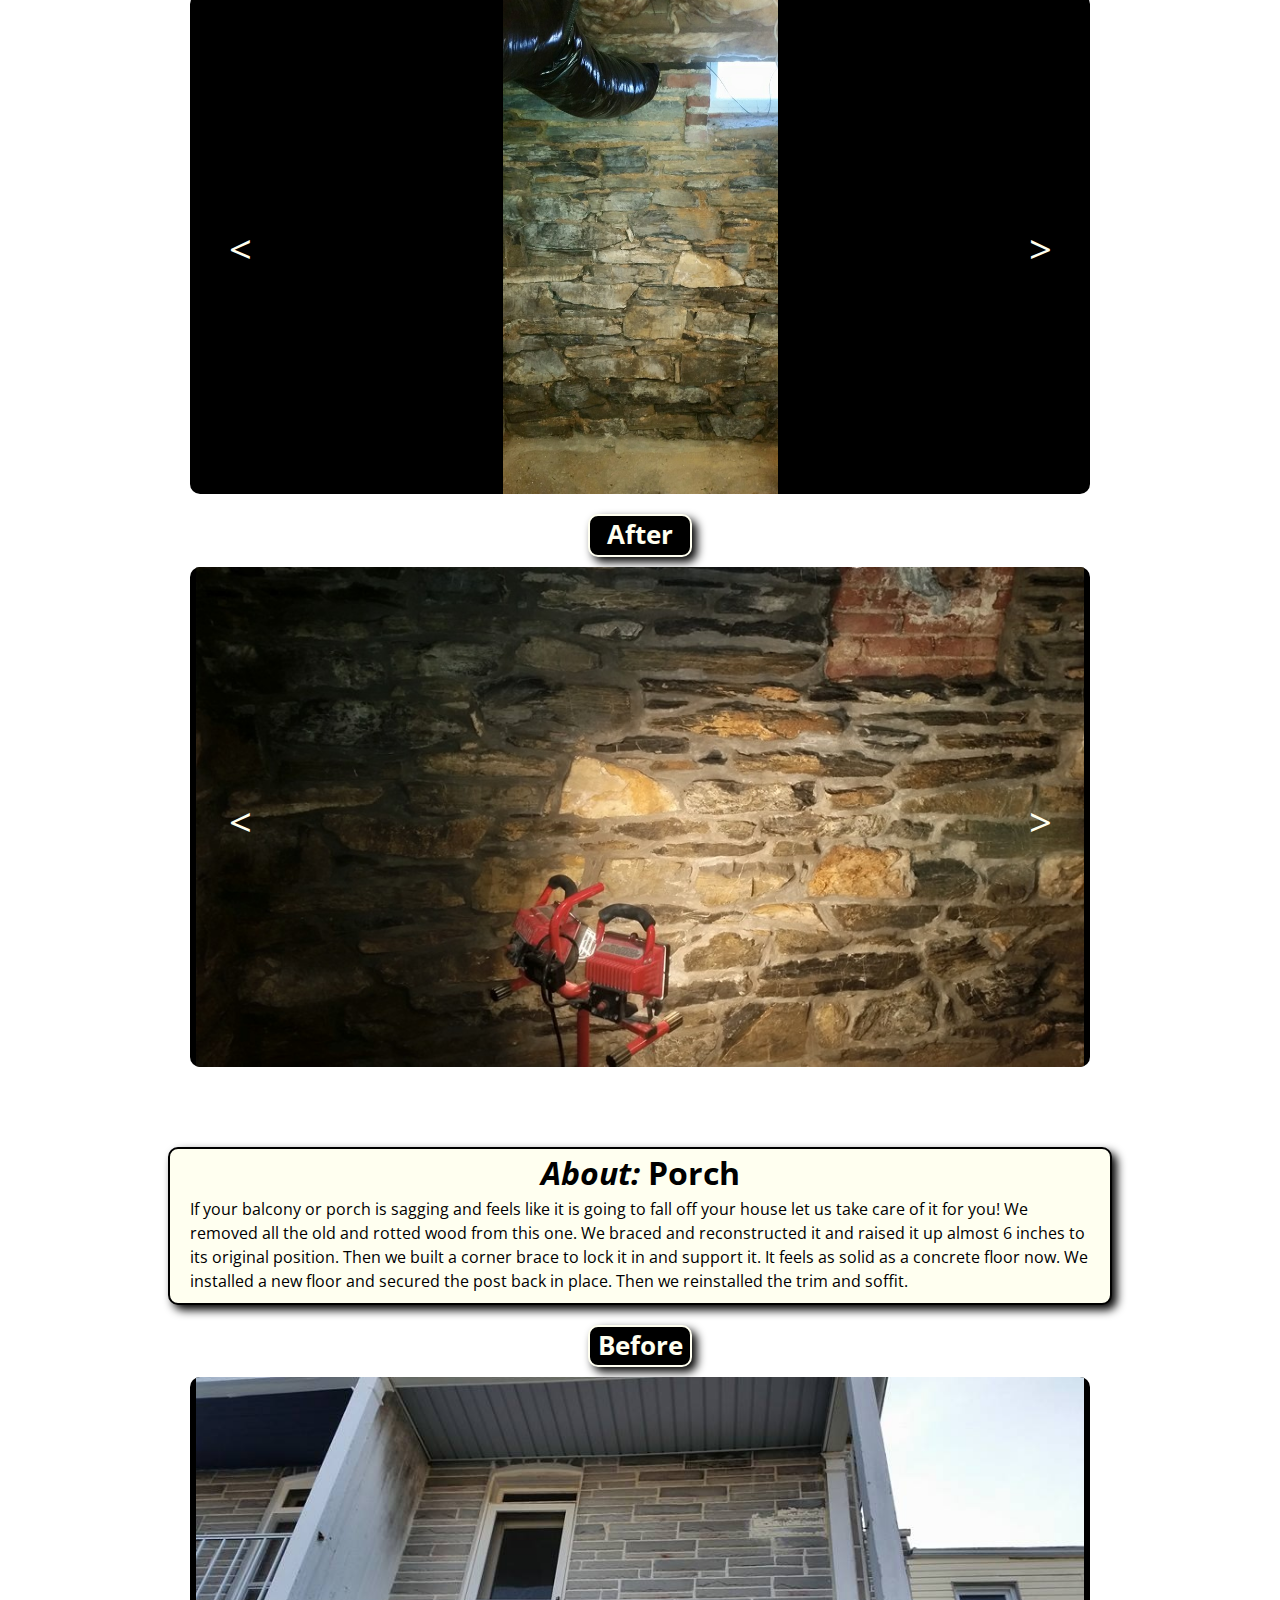
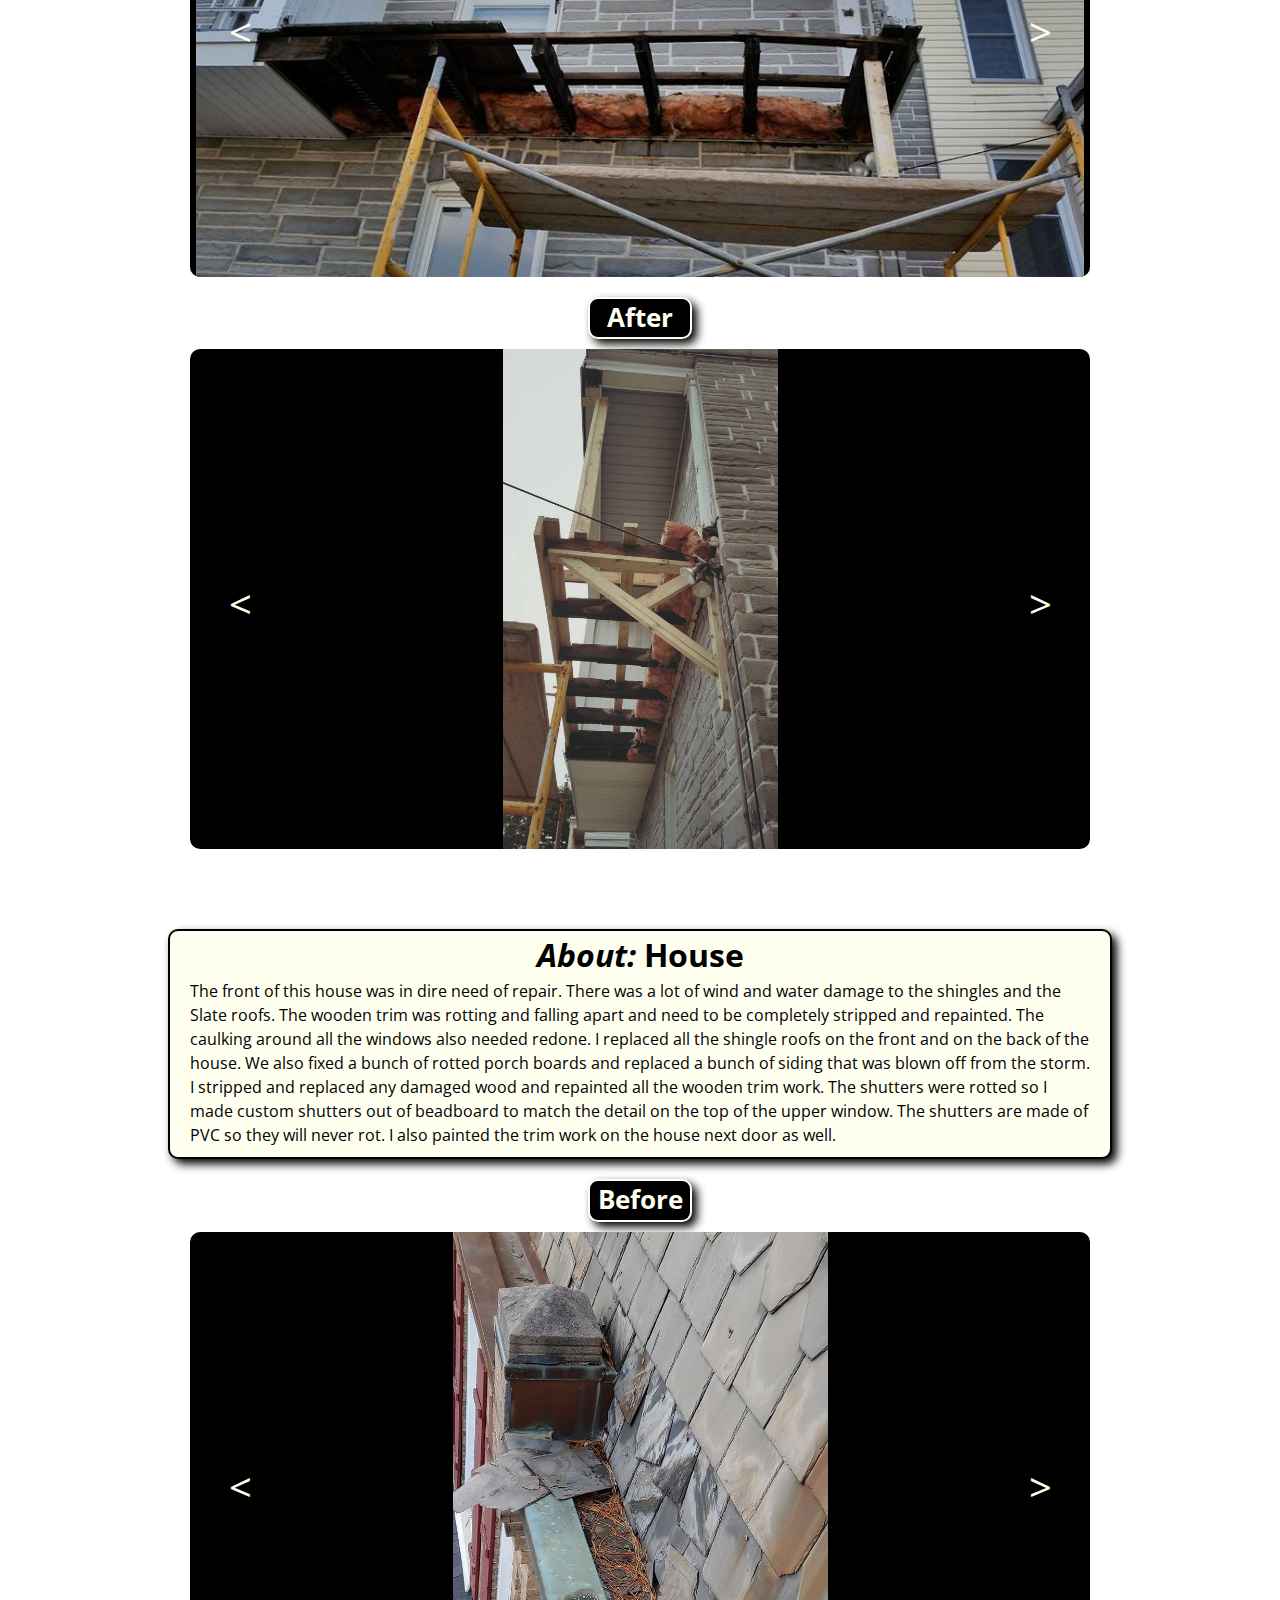
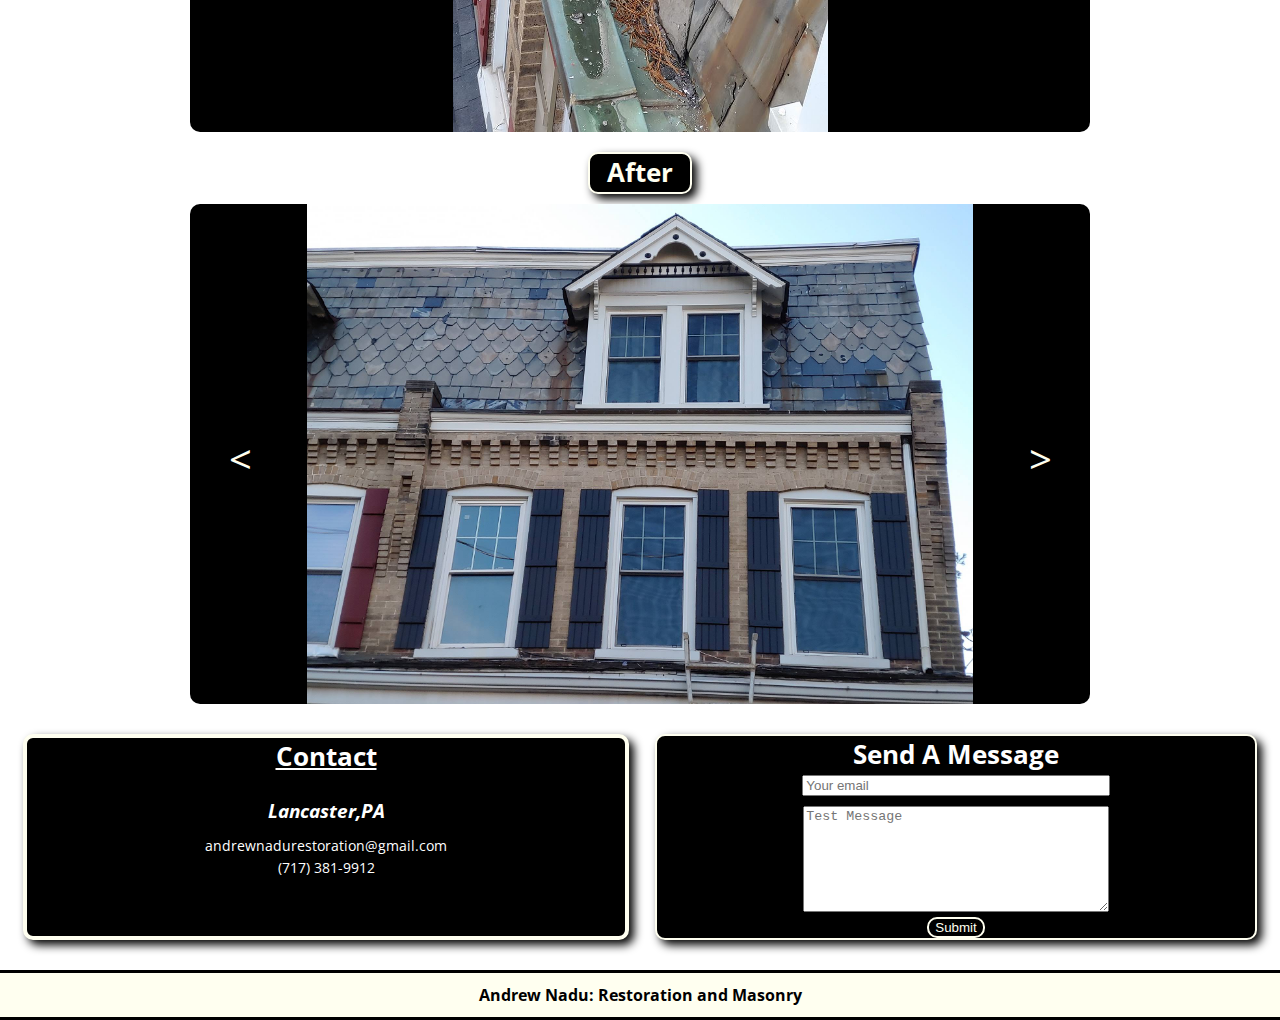
==== commit fef03710: "exterior projects added" ====
--- a/Exterior.html
+++ b/Exterior.html
@@ -68,14 +68,351 @@
         <h2 class = "title">Exterior Projects:</h2>
     <div class = "topics">
         <div data-tab="all" class="tab active-tab">All</div>
-        <div data-tab="fullRemodel" class="tab">Deck</div>
-        <div data-tab="hallwayRoom" class="tab">Patio</div>
-        <div data-tab="ceiling" class="tab">Brick Walkway</div>
-        <div data-tab="livingRoom" class="tab">Living Room</div>
-        <div data-tab="fireplace" class="tab">Fireplace</div>
-        <div data-tab="bathroom" class="tab">Bathroom</div>
-    </div>
-</div>
+        <div data-tab="deck" class="tab">Deck</div>
+        <div data-tab="patio" class="tab">Patio</div>
+        <div data-tab="walkway" class="tab">Walkway</div>
+        <div data-tab="chimneyRepointed" class="tab">Chimney</div>
+        <div data-tab="wall" class="tab">Wall</div>
+        <div data-tab="porch" class="tab">Porch</div>
+        <div data-tab="house" class="tab">House</div>
+    </div>
+</div>
+
+    <!-- Deck  -->
+    <div class ="cards-container">
+        <div class = "card about" data-tab="deck">
+            <h2><i>About:</i> Deck</h2>
+            <p>This was my first real attempt at installing engineered stone veneer. We rebuilt the chimney and installed new flew liners aswell.</p>
+        </div>
+
+        <div class = "card words" data-tab="deck">
+            <h2 >After</h2>
+            <div class ="exteriorshow1 slide">
+                <div class ="left-button lb"><</div>
+                <img src = "./Assets/exterior-deck/deck1.jpg">
+                <img src = "./Assets/exterior-deck/deck2.jpg">
+                <img src = "./Assets/exterior-deck/deck5.jpg">
+                <img src = "./Assets/exterior-deck/deck6.jpg">
+                <img src = "./Assets/exterior-deck/deck7.jpg">
+                <img src = "./Assets/exterior-deck/deck8.jpg">
+                <img src = "./Assets/exterior-deck/deck9.jpg">
+                <img src = "./Assets/exterior-deck/deck3.jpg">
+                <img src = "./Assets/exterior-deck/deck4.jpg">
+                <div class = "right-button rb">></div>
+            </div>
+        </div>
+
+        <!-- Patio (Brick) -->
+    <div class ="cards-container">
+        <div class = "card about" data-tab="patio">
+            <h2><i>About:</i> Brick Patio</h2>
+            <p>Before and after of a patio. The brick wasn't laid properly and there wasnt a concrete pad under the brick. The rear sunk and was in bad shape. We removed the old sidewalk and poured a new concrete slab. Then we relayed the patio and pressure washed everything off.</p>
+        </div>
+
+        <div class = "card words" data-tab="patio">
+            <h2 >Before</h2>
+            <div class ="exteriorshow2 slide">
+                <div class ="left-button lb"><</div>
+                <img src = "./Assets/exterior-brickpatio/before1.jpg">
+                <img src = "./Assets/exterior-brickpatio/before2.jpg">
+                <div class = "right-button rb">></div>
+            </div>
+        </div>
+
+        <div class = "card words" data-tab="patio">
+                <h2 >After</h2>
+                <div class ="exteriorshow3 slide" >
+                   <div class ="left-button lb"><</div>
+                       <img src = "./Assets/exterior-brickpatio/after1.jpg">
+                       <img src = "./Assets/exterior-brickpatio/after2.jpg">
+                       <img src = "./Assets/exterior-brickpatio/after3.jpg">  
+                       <div class = "right-button rb">></div>
+                   </div>
+           </div>
+</div>
+
+       <!-- Walkway -->
+    <div class ="cards-container">
+        <div class = "card about" data-tab="walkway">
+            <h2><i>About:</i> Walkway</h2>
+            <p>This was an extensive sidewalk project that we recently completed. All the bricks were found buried as an old walkway on the property. The stones were cut and set by hand and the brick was layed by hand aswell. Polymetric sand was used in between the joints to keep everything tight and weeds from growing in between everything. Pictures don't show how long this path actually is!</p>
+        </div>
+
+        <div class = "card words" data-tab="walkway">
+            <h2 >After</h2>
+            <div class ="exteriorshow4 slide">
+                <div class ="left-button lb"><</div>
+                <img src = "./Assets/exterior-walkway/walkway1.jpg">
+                <img src = "./Assets/exterior-walkway/walkway2.jpg">
+                <img src = "./Assets/exterior-walkway/walkway3.jpg">
+                <img src = "./Assets/exterior-walkway/walkway4.jpg">
+                <img src = "./Assets/exterior-walkway/walkway5.jpg">
+                <img src = "./Assets/exterior-walkway/walkway6.jpg">
+                <img src = "./Assets/exterior-walkway/walkway7.jpg">
+                <img src = "./Assets/exterior-walkway/walkway8.jpg">
+                <div class = "right-button rb">></div>
+            </div>
+        </div>
+</div>
+
+ <!-- Walkway (stone/brick) -->
+ <div class ="cards-container">
+    <div class = "card about" data-tab="walkway">
+        <h2><i>About:</i> Walkway/ Steps</h2>
+        <p>Flagstone sidewalk and brick steps that we repaired and repointed.</p>
+    </div>
+
+    <div class = "card words" data-tab="walkway">
+        <h2 >After</h2>
+        <div class ="exteriorshow11 slide">
+            <div class ="left-button lb"><</div>
+            <img src = "./Assets/exterior-walkway(stone:brick)/after1.jpg">
+            <img src = "./Assets/exterior-walkway(stone:brick)/after2.jpg">
+ 
+            <div class = "right-button rb">></div>
+        </div>
+    </div>
+</div>
+
+ <!-- Walkway Stone -->
+ <div class ="cards-container">
+    <div class = "card about" data-tab="walkway">
+        <h2><i>About:</i> Stone Walkway</h2>
+        <p>Before, during and after of irregular stone sidewalk for an at-home hair salon. The rainspouts were buried underneath the sidewalk. A mosaic sun was inlaid into the sidewalk and a pair of hair shears was also ground into one of the stones. A floating stone step finishes off the porch section of the sidewalk.</p>
+    </div>
+
+    <div class = "card words" data-tab="walkway">
+        <h2 >Before</h2>
+        <div class ="exteriorshow7 slide">
+            <div class ="left-button lb"><</div>
+            <img src = "./Assets/exterior-walkway(stone)/before1.jpg">
+            <img src = "./Assets/exterior-walkway(stone)/before2.jpg">
+            <div class = "right-button rb">></div>
+        </div>
+    </div>
+
+    <div class = "card words" data-tab="walkway">
+            <h2 >After</h2>
+            <div class ="exteriorshow8 slide" >
+               <div class ="left-button lb"><</div>
+                   <img src = "./Assets/exterior-walkway(stone)/after1.jpg">
+                   <img src = "./Assets/exterior-walkway(stone)/after2.jpg">
+                   <img src = "./Assets/exterior-walkway(stone)/after3.jpg"> 
+                   <img src = "./Assets/exterior-walkway(stone)/after5.jpg">
+                   <img src = "./Assets/exterior-walkway(stone)/after6.jpg"> 
+                   <img src = "./Assets/exterior-walkway(stone)/after7.jpg">  
+                   <img src = "./Assets/exterior-walkway(stone)/after8.jpg"> 
+                   <img src = "./Assets/exterior-walkway(stone)/after9.jpg"> 
+                   <div class = "right-button rb">></div>
+               </div>
+       </div>
+</div>
+
+
+
+ <!-- Outside Chimney -->
+ <div class ="cards-container">
+    <div class = "card about" data-tab="chimneyRepointed">
+        <h2><i>About:</i>Outside Chimney</h2>
+        <p>This was an old chimney that was attached to the house at one time but the building is no longer existing. We tore the top down and rebuilt/ repointed the chimney.</p>
+    </div>
+
+    <div class = "card words" data-tab="chimneyRepointed">
+        <h2 >Before</h2>
+        <div class ="exteriorshow5 slide">
+            <div class ="left-button lb"><</div>
+            <img src = "./Assets/exterior-chimney/before1.jpg">
+            <img src = "./Assets/exterior-chimney/before2.jpg">
+            <img src = "./Assets/exterior-chimney/before3.jpg">
+            <img src = "./Assets/exterior-chimney/before4.jpg">
+            <div class = "right-button rb">></div>
+        </div>
+    </div>
+
+    <div class = "card words" data-tab="chimneyRepointed">
+            <h2 >After</h2>
+            <div class ="exteriorshow6 slide" >
+               <div class ="left-button lb"><</div>
+                   <img src = "./Assets/exterior-chimney/after5.jpg">
+                   <img src = "./Assets/exterior-chimney/after1.jpg">
+                   <img src = "./Assets/exterior-chimney/after2.jpg">
+                   <img src = "./Assets/exterior-chimney/after3.jpg">  
+                   <img src = "./Assets/exterior-chimney/after4.jpg">  
+                   <img src = "./Assets/exterior-chimney/after5.jpg">  
+                   <img src = "./Assets/exterior-chimney/after6.jpg">  
+                   <img src = "./Assets/exterior-chimney/after7.jpg">  
+                   <img src = "./Assets/exterior-chimney/after8.jpg">  
+                   <img src = "./Assets/exterior-chimney/after9.jpg">    
+                   <div class = "right-button rb">></div>
+               </div>
+       </div>
+</div>
+
+<!-- Chimney -->
+<div class ="cards-container">
+    <div class = "card about" data-tab="chimneyRepointed">
+        <h2><i>About:</i> Chimney</h2>
+        <p>This chimney was not in use anymore and was in atrocious shape. It had pulled away from the wall and was ready to collapse. We tore it down and capped it of at the base. We also rebuilt the area where it went through the roof. ( homeowner wanted us to use shingles he had, hence the mismatch on color)</p>
+    </div>
+
+    <div class = "card words" data-tab="chimneyRepointed">
+        <h2 >Before</h2>
+        <div class ="exteriorshow18 slide">
+            <div class ="left-button lb"><</div>
+            <img src = "./Assets/exterior-chimneyattached/before1.jpg">
+            <img src = "./Assets/exterior-chimneyattached/before2.jpg">
+            <img src = "./Assets/exterior-chimneyattached/before3.jpg">
+            <div class = "right-button rb">></div>
+        </div>
+    </div>
+
+    <div class = "card words" data-tab="chimneyRepointed">
+            <h2 >After</h2>
+            <div class ="exteriorshow19 slide" >
+               <div class ="left-button lb"><</div>
+               <img src = "./Assets/exterior-chimneyattached/after2.jpg">
+               <img src = "./Assets/exterior-chimneyattached/after3.jpg">
+               <img src = "./Assets/exterior-chimneyattached/after4.jpg">
+               <img src = "./Assets/exterior-chimneyattached/after5.jpg">
+               <img src = "./Assets/exterior-chimneyattached/after1.jpg">
+                  
+           
+                   <div class = "right-button rb">></div>
+               </div>
+       </div>
+</div>
+
+
+ <!-- Stuccoed Wall -->
+ <div class ="cards-container">
+    <div class = "card about" data-tab="wall">
+        <h2><i>About:</i> Stuccoed Wall</h2>
+        <p>Before and after of repaired and stuccoed wall.</p>
+    </div>
+
+    <div class = "card words" data-tab="wall">
+        <h2 >Before</h2>
+        <div class ="exteriorshow9 slide">
+            <div class ="left-button lb"><</div>
+            <img src = "./Assets/exterior-wall/before1.jpg">
+            <div class = "right-button rb">></div>
+        </div>
+    </div>
+
+    <div class = "card words" data-tab="wall">
+            <h2 >After</h2>
+            <div class ="exteriorshow10 slide" >
+               <div class ="left-button lb"><</div>
+                   <img src = "./Assets/exterior-wall/after1.jpg">
+                   <img src = "./Assets/exterior-wall/after2.jpg">
+                   <img src = "./Assets/exterior-wall/after3.jpg">  
+                   <div class = "right-button rb">></div>
+               </div>
+       </div>
+</div>
+
+<!-- Stone Wall -->
+<div class ="cards-container">
+    <div class = "card about" data-tab="wall">
+        <h2><i>About:</i> Stone Wall</h2>
+        <p>Here's more before and after of some more Stone walls.</p>
+    </div>
+
+    <div class = "card words" data-tab="wall">
+        <h2 >Before</h2>
+        <div class ="exteriorshow12 slide">
+            <div class ="left-button lb"><</div>
+            <img src = "./Assets/exterior-stoneWall/before1.jpg">
+            <img src = "./Assets/exterior-stoneWall/before2.jpg">
+            <img src = "./Assets/exterior-stoneWall/before3.jpg">
+            <img src = "./Assets/exterior-stoneWall/before4.jpg">
+            <img src = "./Assets/exterior-stoneWall/before5.jpg">
+            <div class = "right-button rb">></div>
+        </div>
+    </div>
+
+    <div class = "card words" data-tab="wall">
+            <h2 >After</h2>
+            <div class ="exteriorshow13 slide" >
+               <div class ="left-button lb"><</div>
+                   <img src = "./Assets/exterior-stoneWall/after1.jpg">
+                   <img src = "./Assets/exterior-stoneWall/after2.jpg">
+                   <img src = "./Assets/exterior-stoneWall/after3.jpg"> 
+                   <img src = "./Assets/exterior-stoneWall/after4.jpg">
+                   <img src = "./Assets/exterior-stoneWall/after5.jpg">
+                   <img src = "./Assets/exterior-stoneWall/after6.jpg"> 
+                   <img src = "./Assets/exterior-stoneWall/after7.jpg">
+                   <div class = "right-button rb">></div>
+               </div>
+       </div>
+</div>
+
+<!-- Porch -->
+<div class ="cards-container">
+    <div class = "card about" data-tab="porch">
+        <h2><i>About:</i> Porch</h2>
+        <p>If your balcony or porch is sagging and feels like it is going to fall off your house let us take care of it for you! We removed all the old and rotted wood from this one. We braced and reconstructed it and raised it up almost 6 inches to its original position. Then we built a corner brace to lock it in and support it. It feels as solid as a concrete floor now. We installed a new floor and secured the post back in place. Then we reinstalled the trim and soffit.</p>
+    </div>
+
+    <div class = "card words" data-tab="porch">
+        <h2 >Before</h2>
+        <div class ="exteriorshow14 slide">
+            <div class ="left-button lb"><</div>
+            <img src = "./Assets/exterior-porch/before1.jpg">
+            <img src = "./Assets/exterior-porch/before2.jpg">
+            <div class = "right-button rb">></div>
+        </div>
+    </div>
+
+    <div class = "card words" data-tab="porch">
+            <h2 >After</h2>
+            <div class ="exteriorshow15 slide" >
+               <div class ="left-button lb"><</div>
+                   <img src = "./Assets/exterior-porch/after1.jpg">
+                   <img src = "./Assets/exterior-porch/after2.jpg">
+                   <div class = "right-button rb">></div>
+               </div>
+       </div>
+</div>
+
+
+<!-- Porch -->
+<div class ="cards-container">
+    <div class = "card about" data-tab="house">
+        <h2><i>About:</i> House</h2>
+        <p>The front of this house was in dire need of repair. There was a lot of wind and water damage to the shingles and the Slate roofs. The wooden trim was rotting and falling apart and need to be completely stripped and repainted. The caulking around all the windows also needed redone. I replaced all the shingle roofs on the front and on the back of the house. We also fixed a bunch of rotted porch boards and replaced a bunch of siding that was blown off from the storm. I stripped and replaced any damaged wood and repainted all the wooden trim work. The shutters were rotted so I made custom shutters out of beadboard to match the detail on the top of the upper window. The shutters are made of PVC so they will never rot. I also painted the trim work on the house next door as well.</p>
+    </div>
+
+    <div class = "card words" data-tab="house">
+        <h2 >Before</h2>
+        <div class ="exteriorshow16 slide">
+            <div class ="left-button lb"><</div>
+            <img src = "./Assets/exterior-house/before1.jpg">
+            <img src = "./Assets/exterior-house/before2.jpg">
+            <img src = "./Assets/exterior-house/before3.jpg">
+            <img src = "./Assets/exterior-house/before4.jpg">
+            <img src = "./Assets/exterior-house/before5.jpg">
+
+            <div class = "right-button rb">></div>
+        </div>
+    </div>
+
+    <div class = "card words" data-tab="house">
+            <h2 >After</h2>
+            <div class ="exteriorshow17 slide" >
+              <div class ="left-button lb"><</div>
+                <img src = "./Assets/exterior-house/after3.jpg">
+                <img src = "./Assets/exterior-house/after6.jpg">
+                <img src = "./Assets/exterior-house/after2.jpg">
+                <img src = "./Assets/exterior-house/after4.jpg">
+                <img src = "./Assets/exterior-house/after5.jpg">
+                <img src = "./Assets/exterior-house/after1.jpg">
+                  
+              <div class = "right-button rb">></div>
+               </div>
+       </div>
+</div>
+
 
     <!-- CONTACT SECTION -->
     <div id ="contactSection">
@@ -106,7 +443,7 @@
 
     <!-- Scipts -->
     <script src="./JavaScript/carousel.js"></script>
-    <script src="./JavaScript/reviews.js"></script>
-    <script src="./JavaScript/reviewMobile.js"></script>
+    <script src="./JavaScript/Interior.js"></script>
+    <script src="./JavaScript/projectsCarousel.js"></script>
   </body>
 </html>
--- a/css/index.css
+++ b/css/index.css
@@ -731,12 +731,12 @@
   flex-direction: column;
   width: 100%;
   height: 70px;
-  margin-top: 30px;
+  margin-top: 40px;
   margin-bottom: 20px;
 }
 @media (max-width: 673px) {
   .tabs {
-    height: 210px;
+    height: 220px;
   }
 }
 .tabs .title {
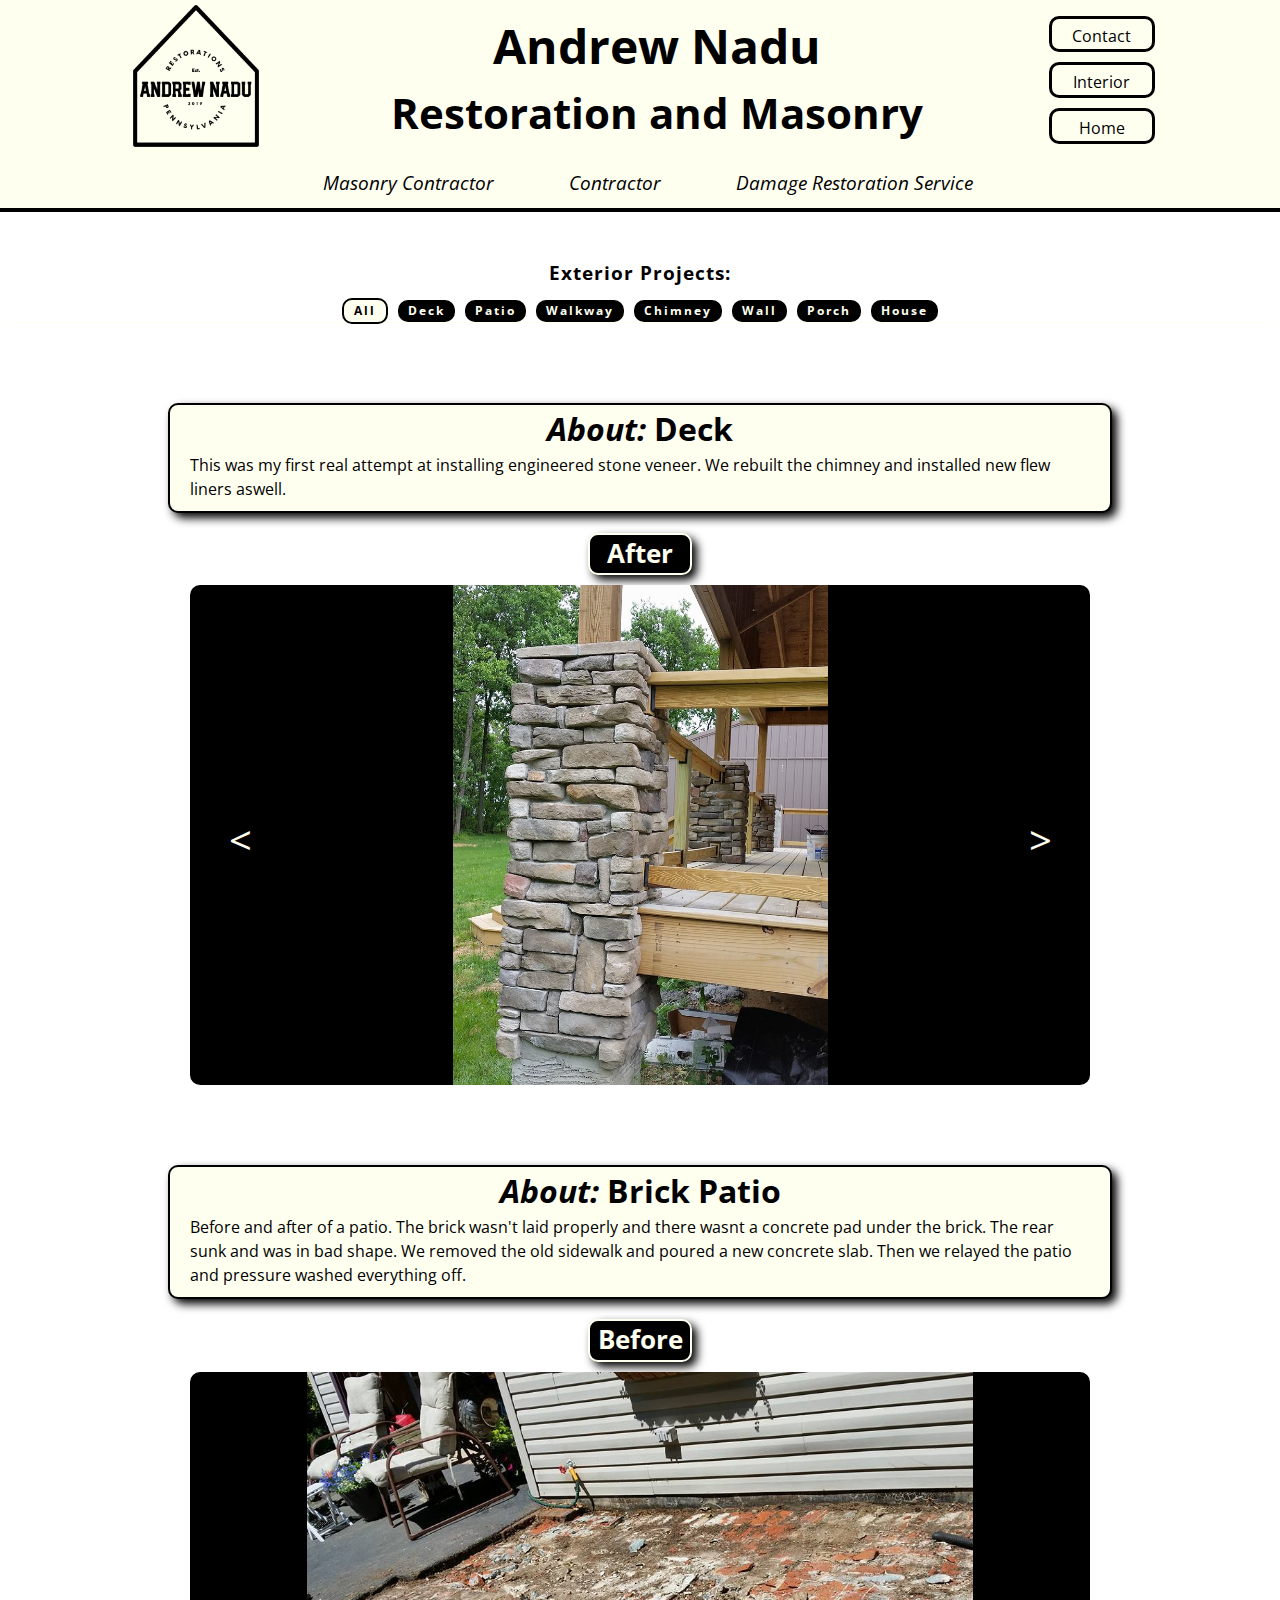
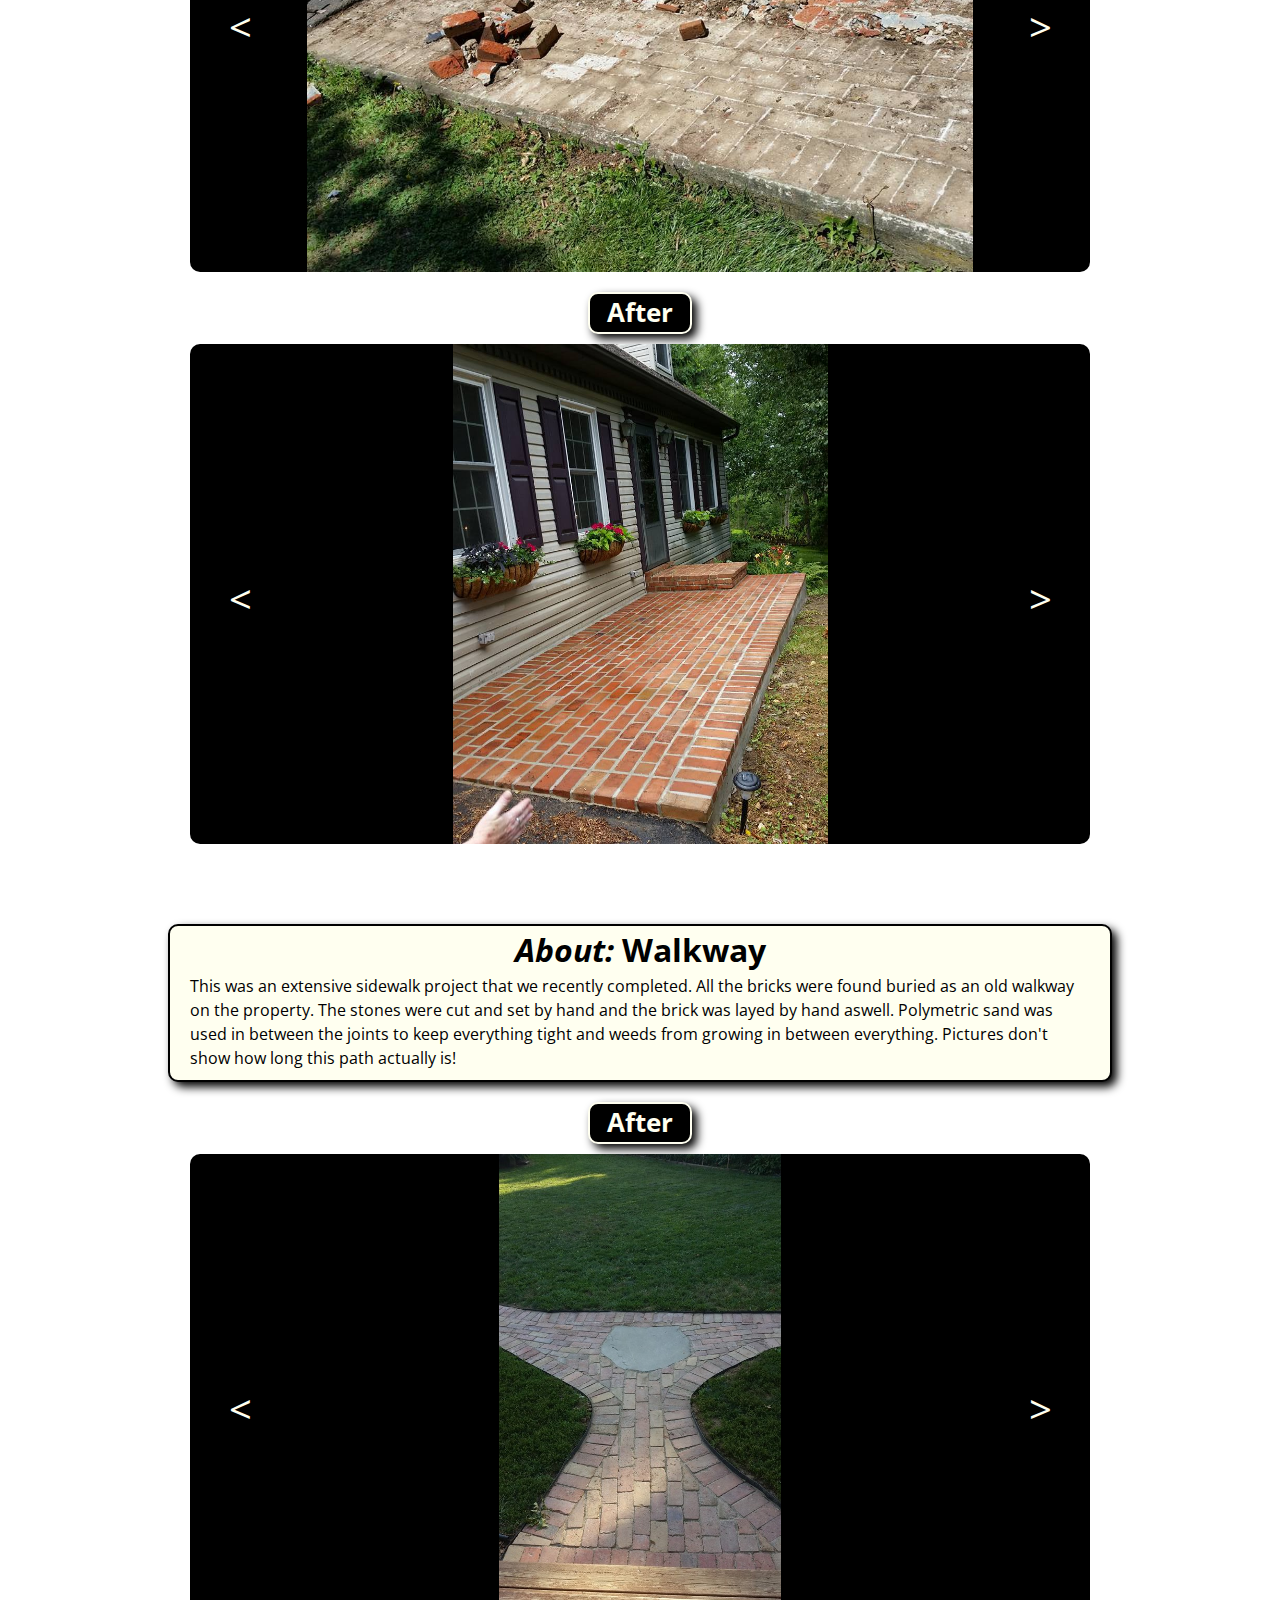
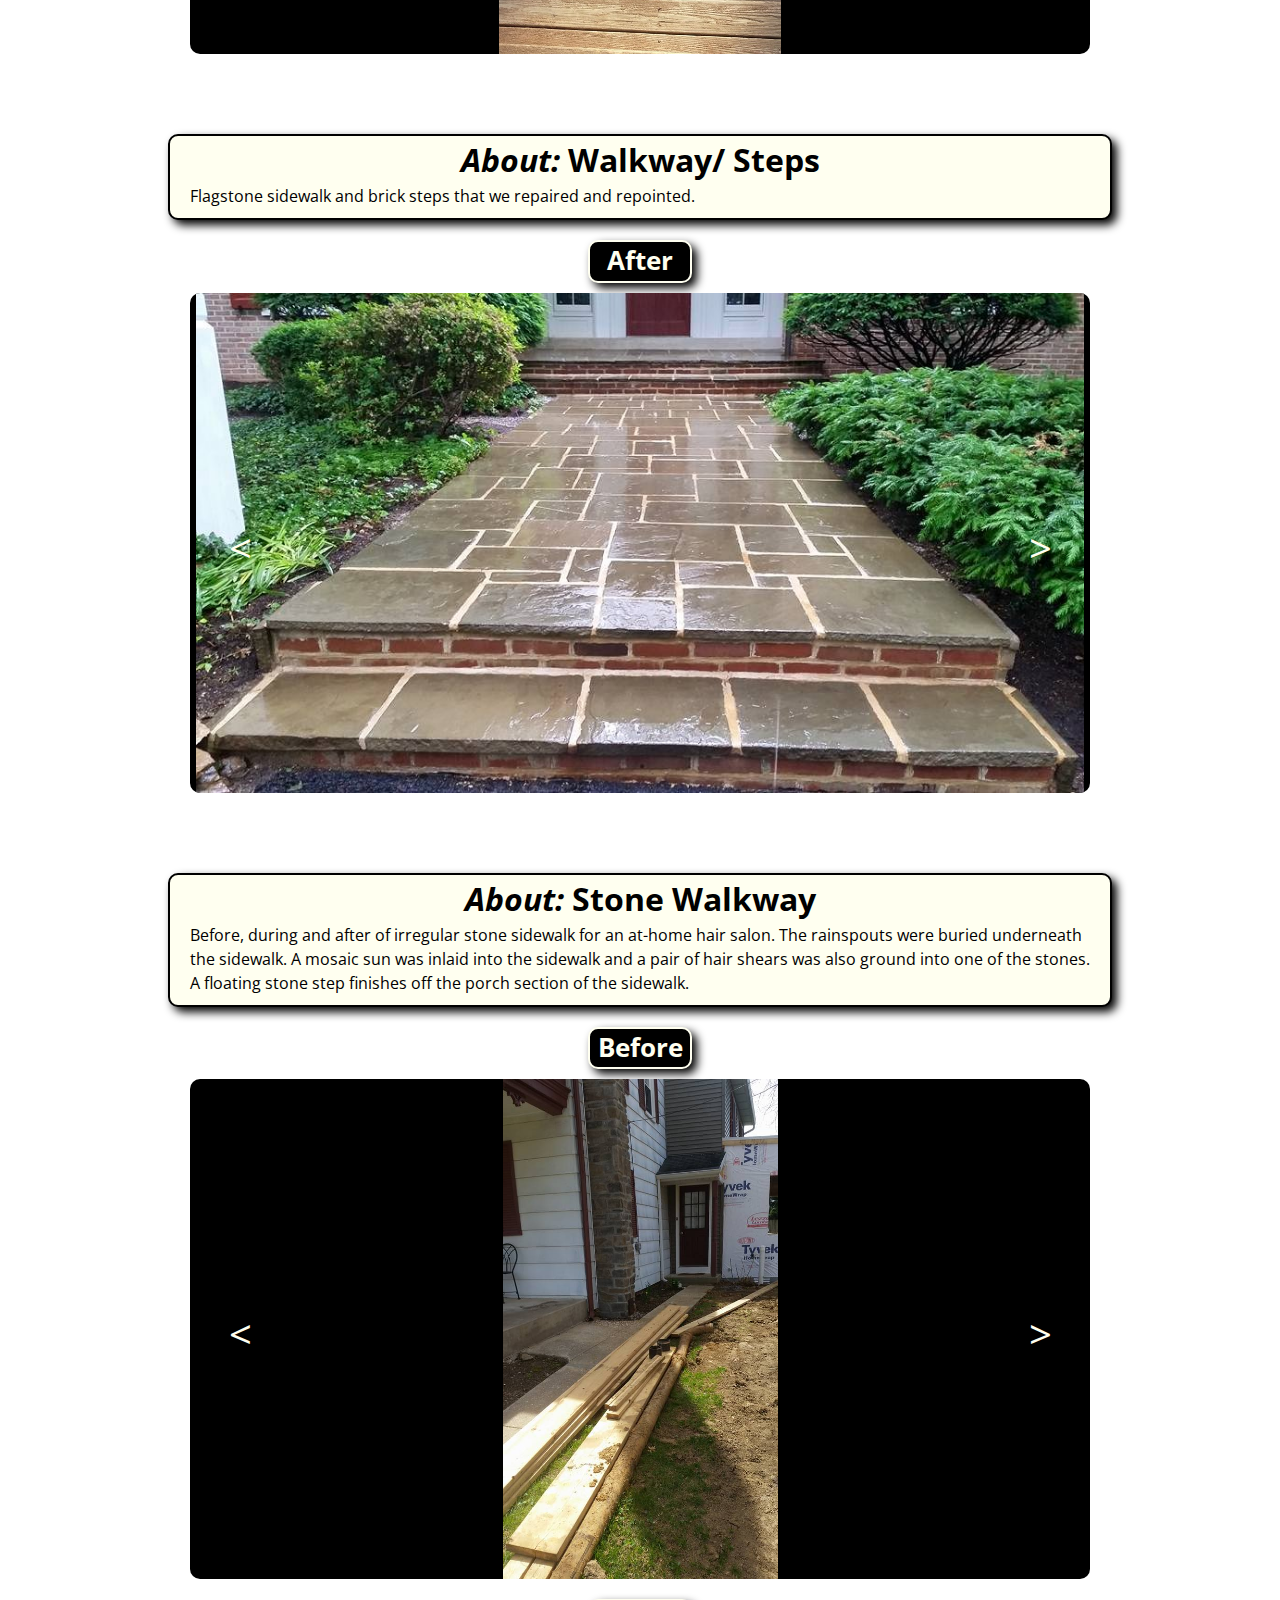
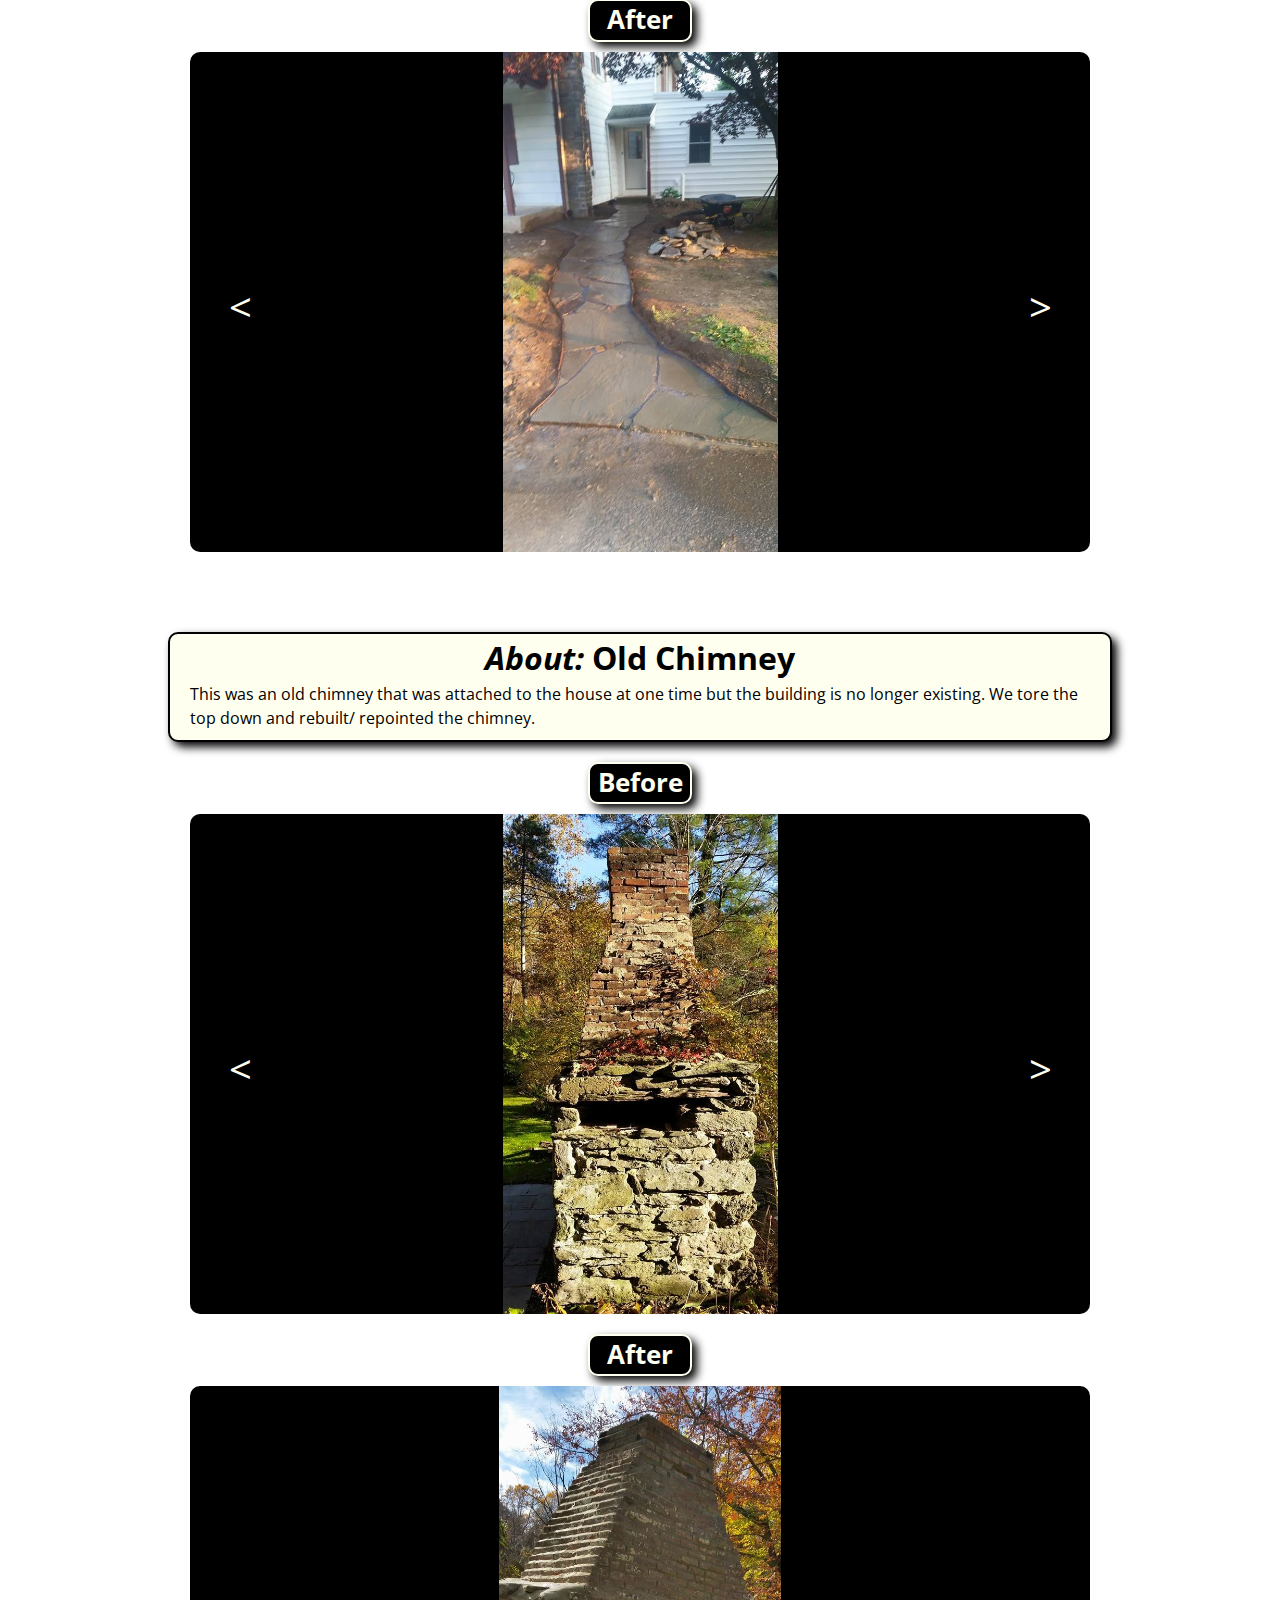
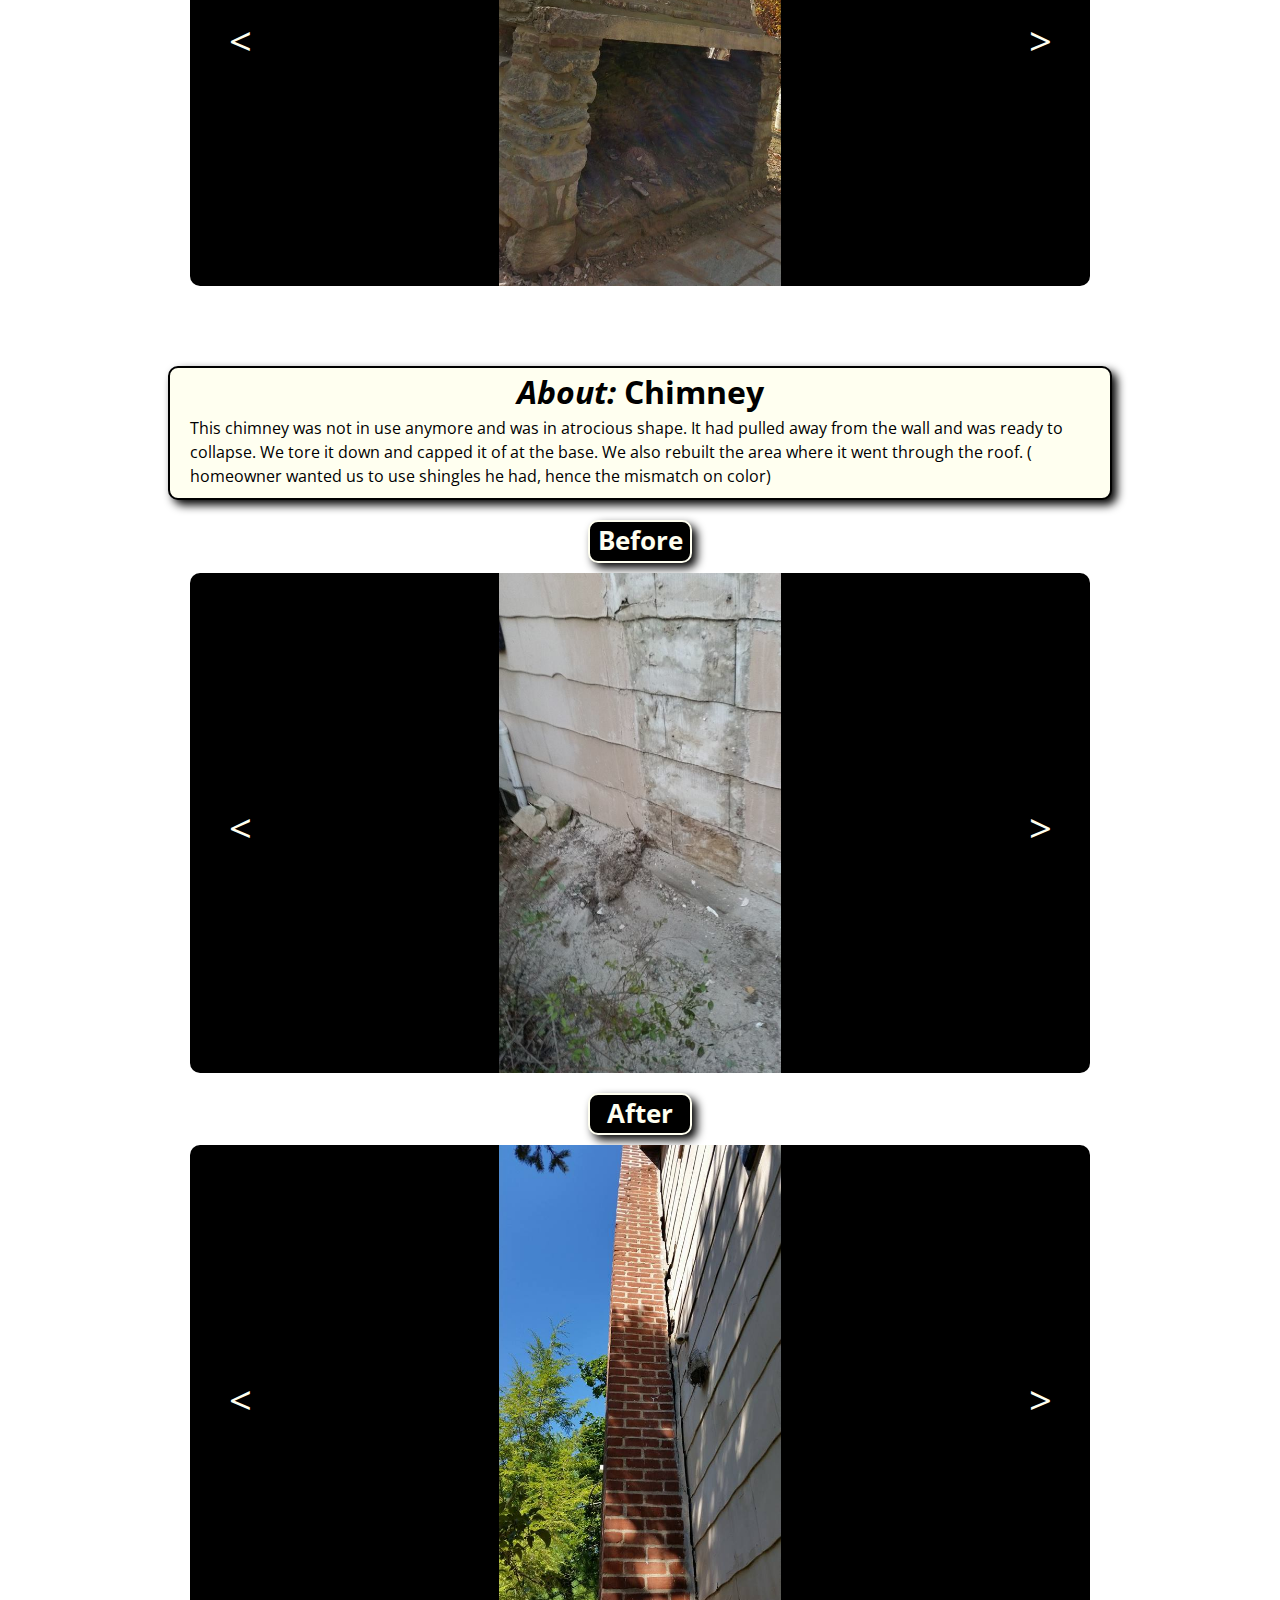
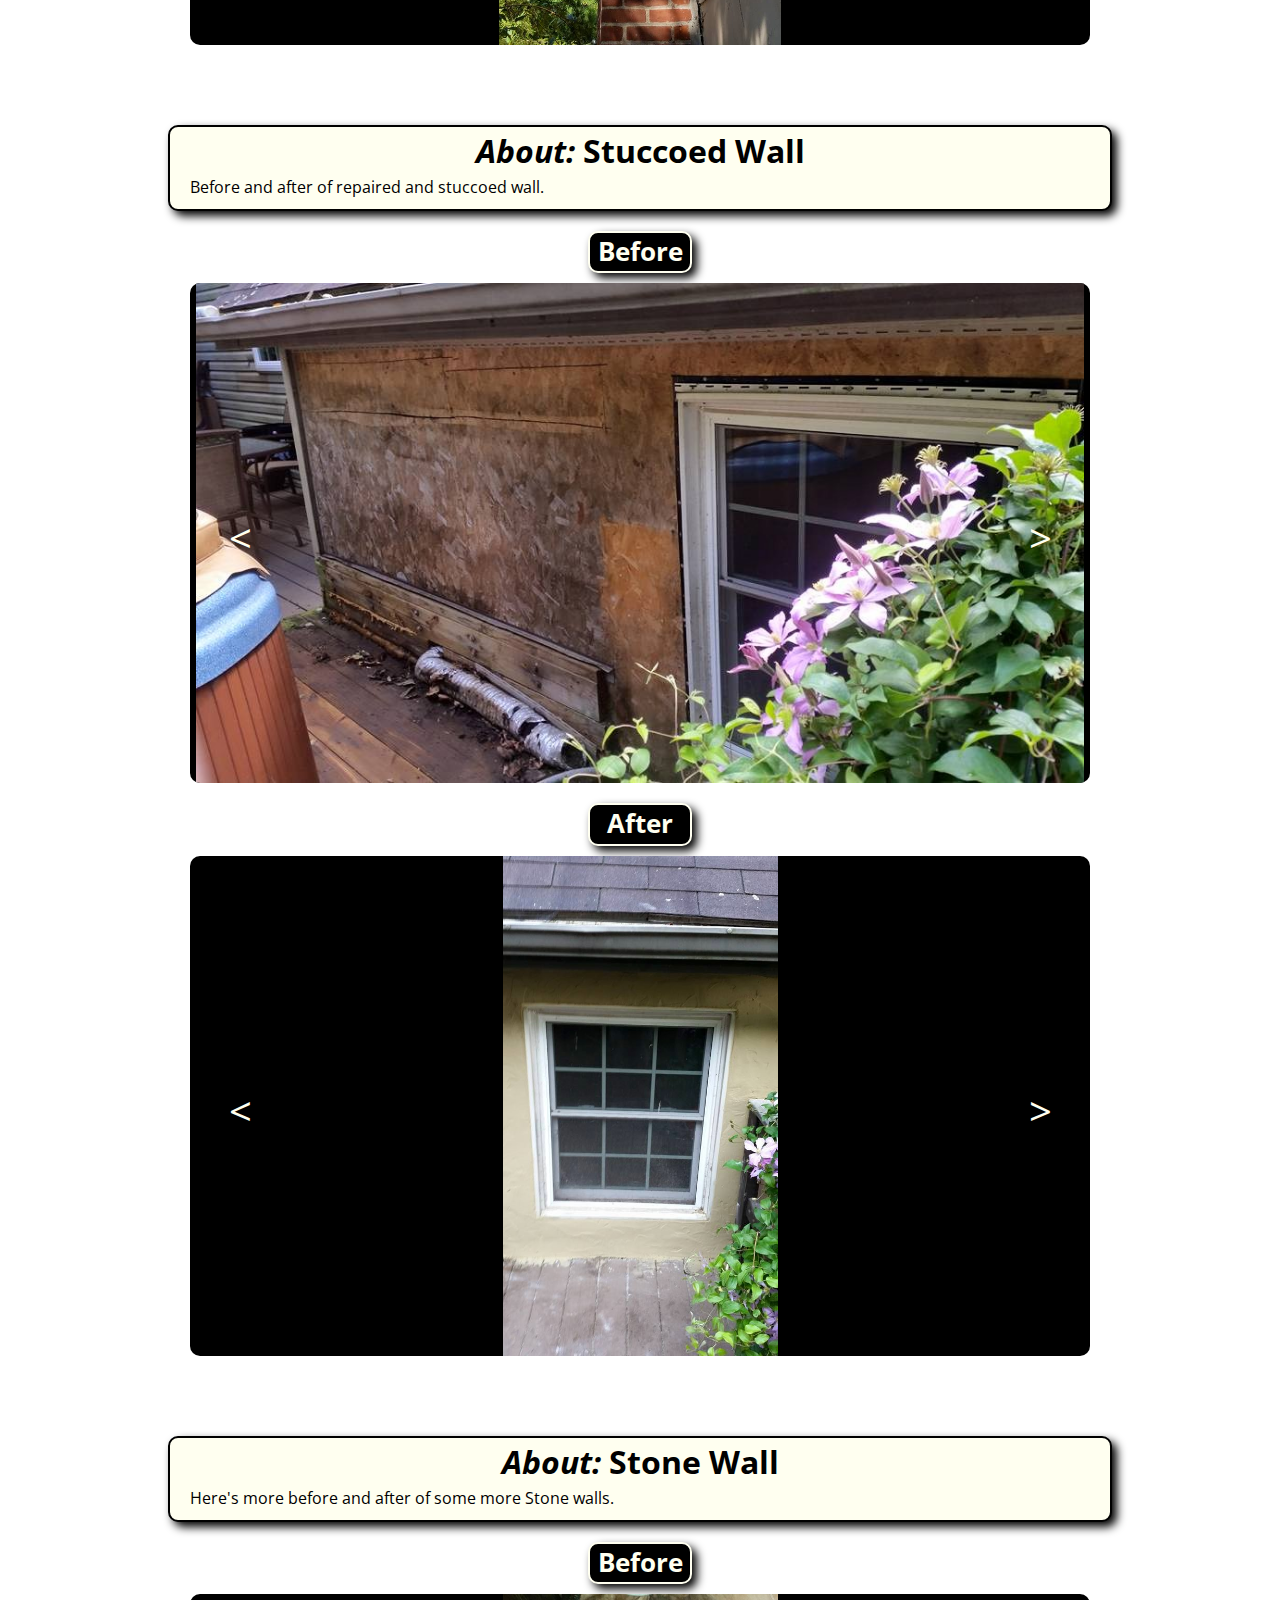
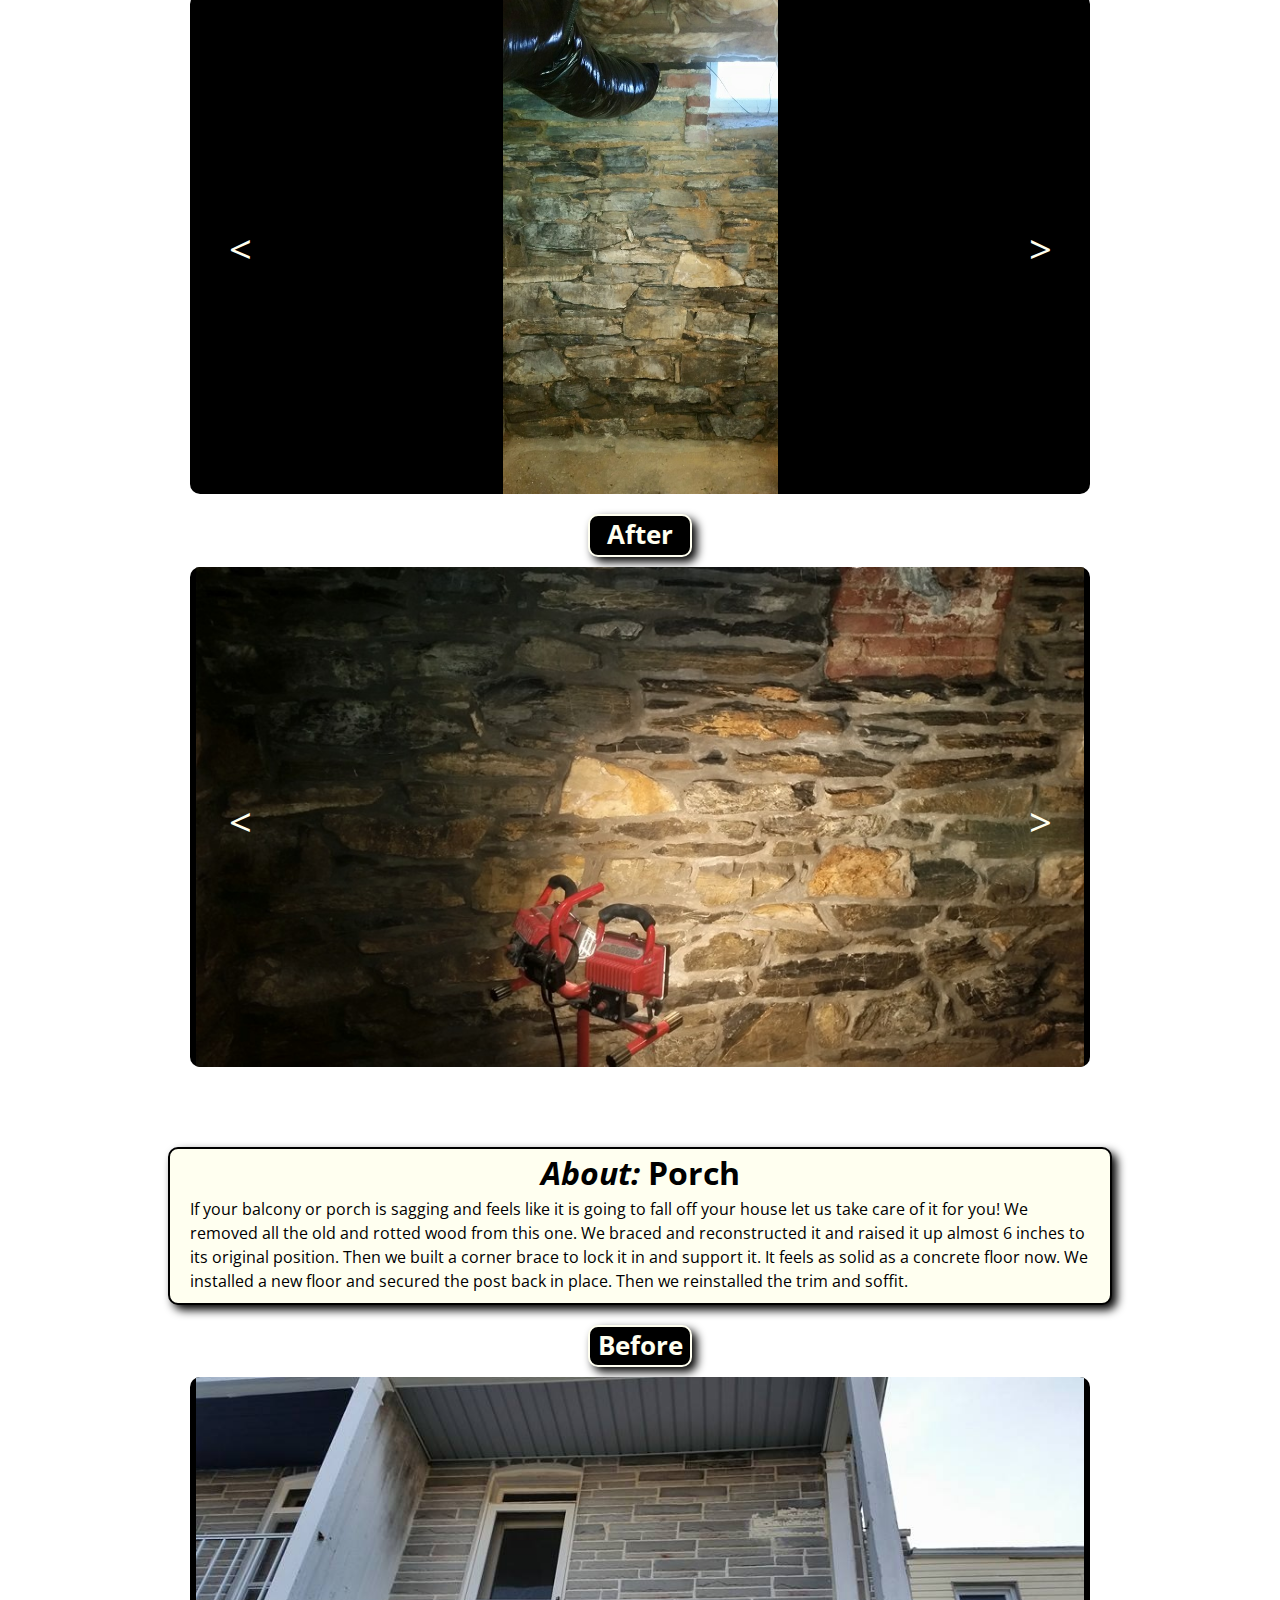
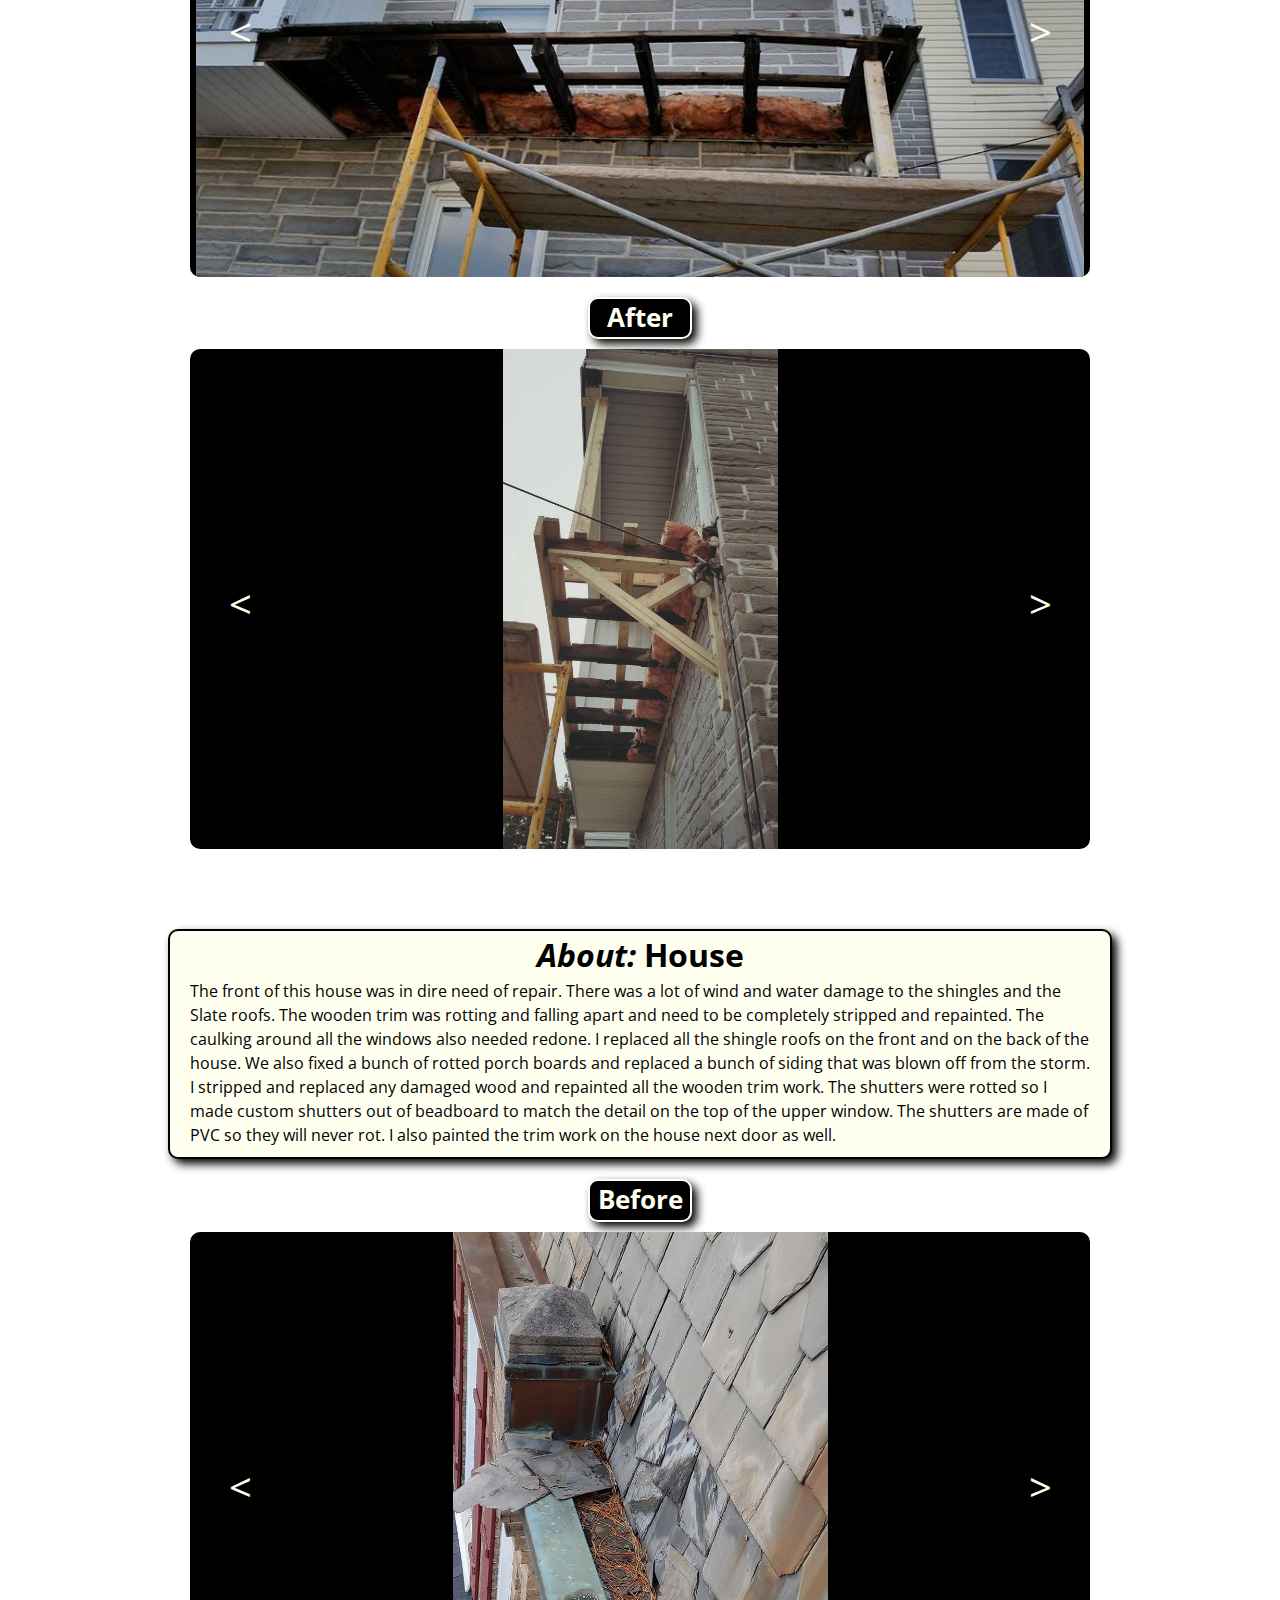
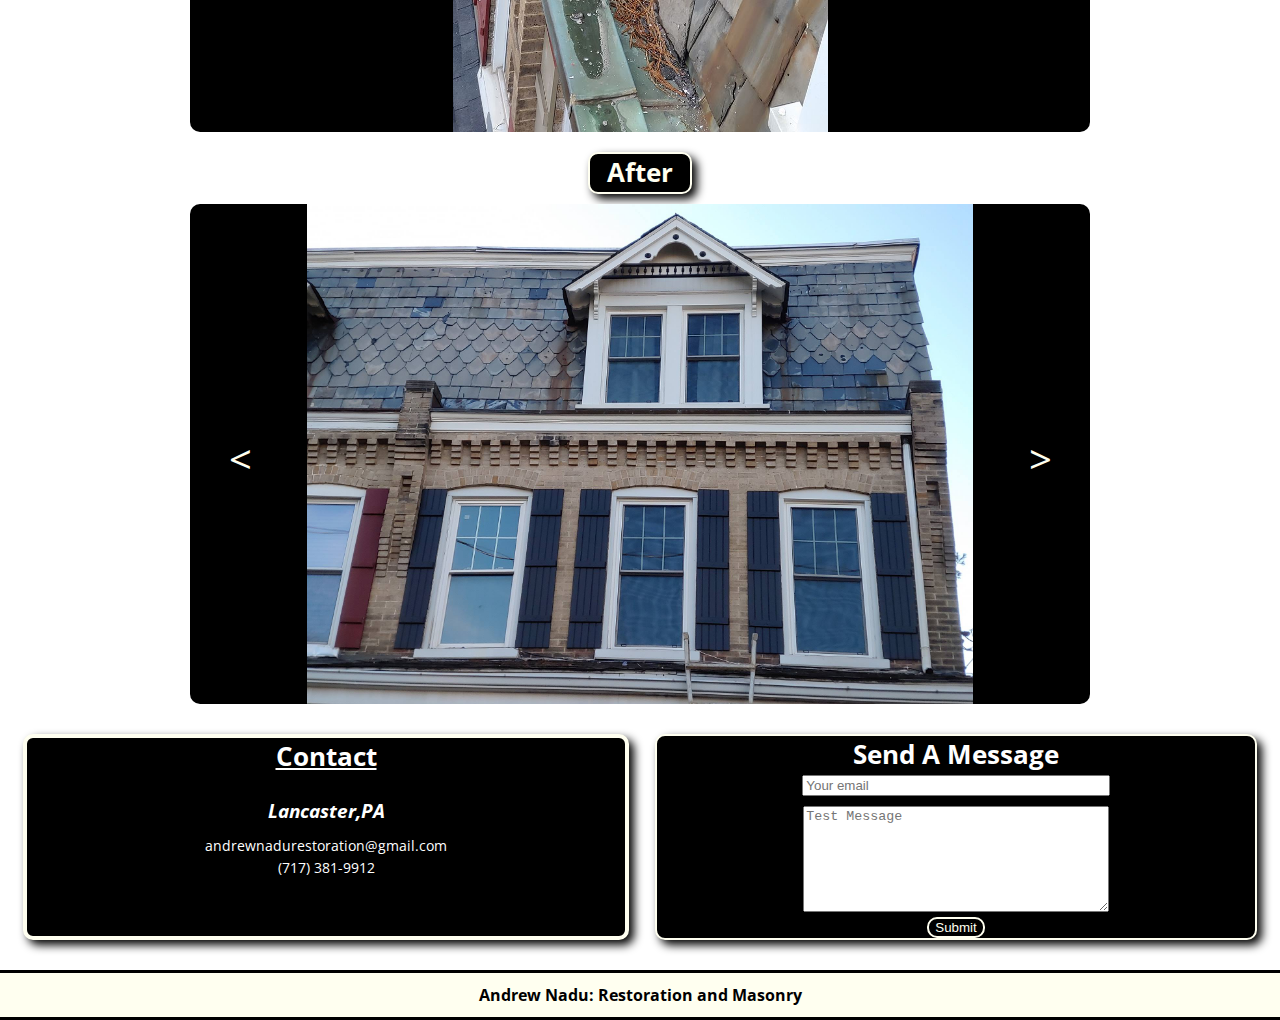
==== commit 40db1e3a: "added kitchen to interior" ====
--- a/Exterior.html
+++ b/Exterior.html
@@ -213,7 +213,7 @@
  <!-- Outside Chimney -->
  <div class ="cards-container">
     <div class = "card about" data-tab="chimneyRepointed">
-        <h2><i>About:</i>Outside Chimney</h2>
+        <h2><i>About:</i> Old Chimney</h2>
         <p>This was an old chimney that was attached to the house at one time but the building is no longer existing. We tore the top down and rebuilt/ repointed the chimney.</p>
     </div>
 
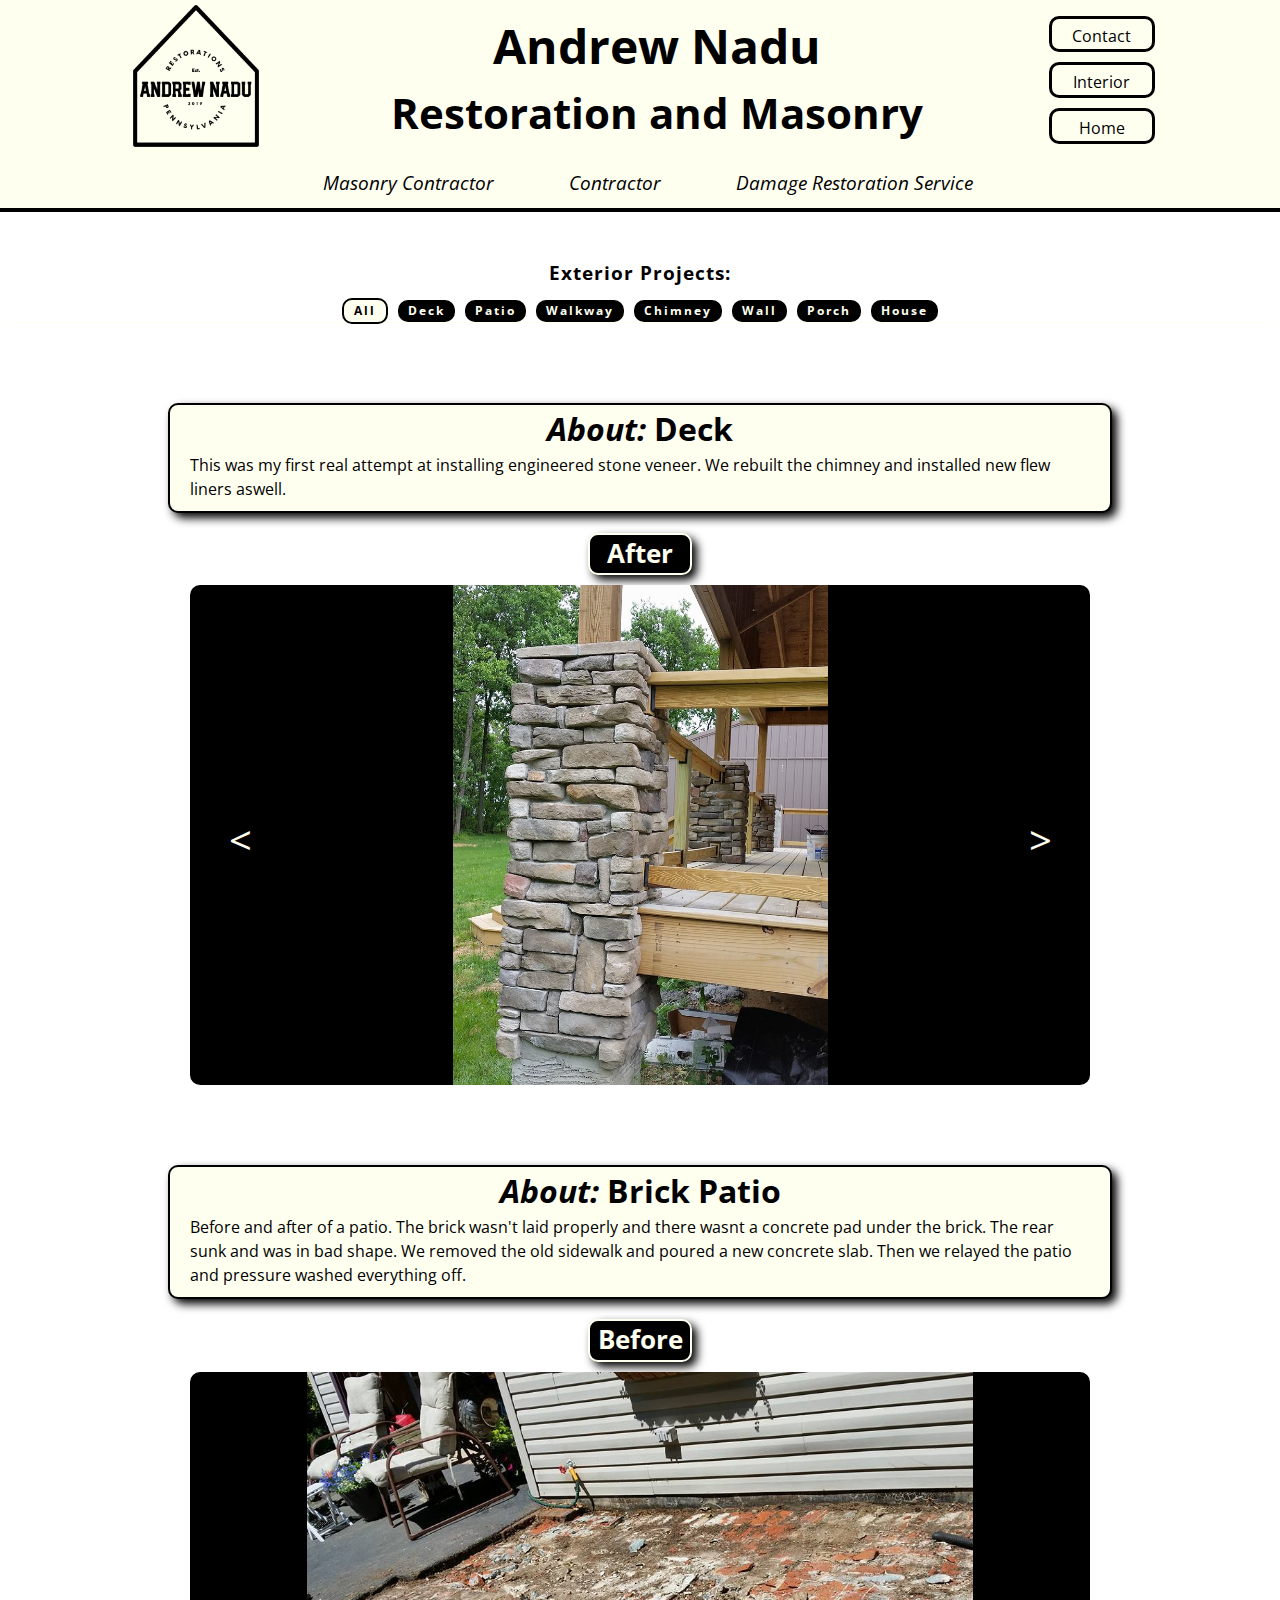
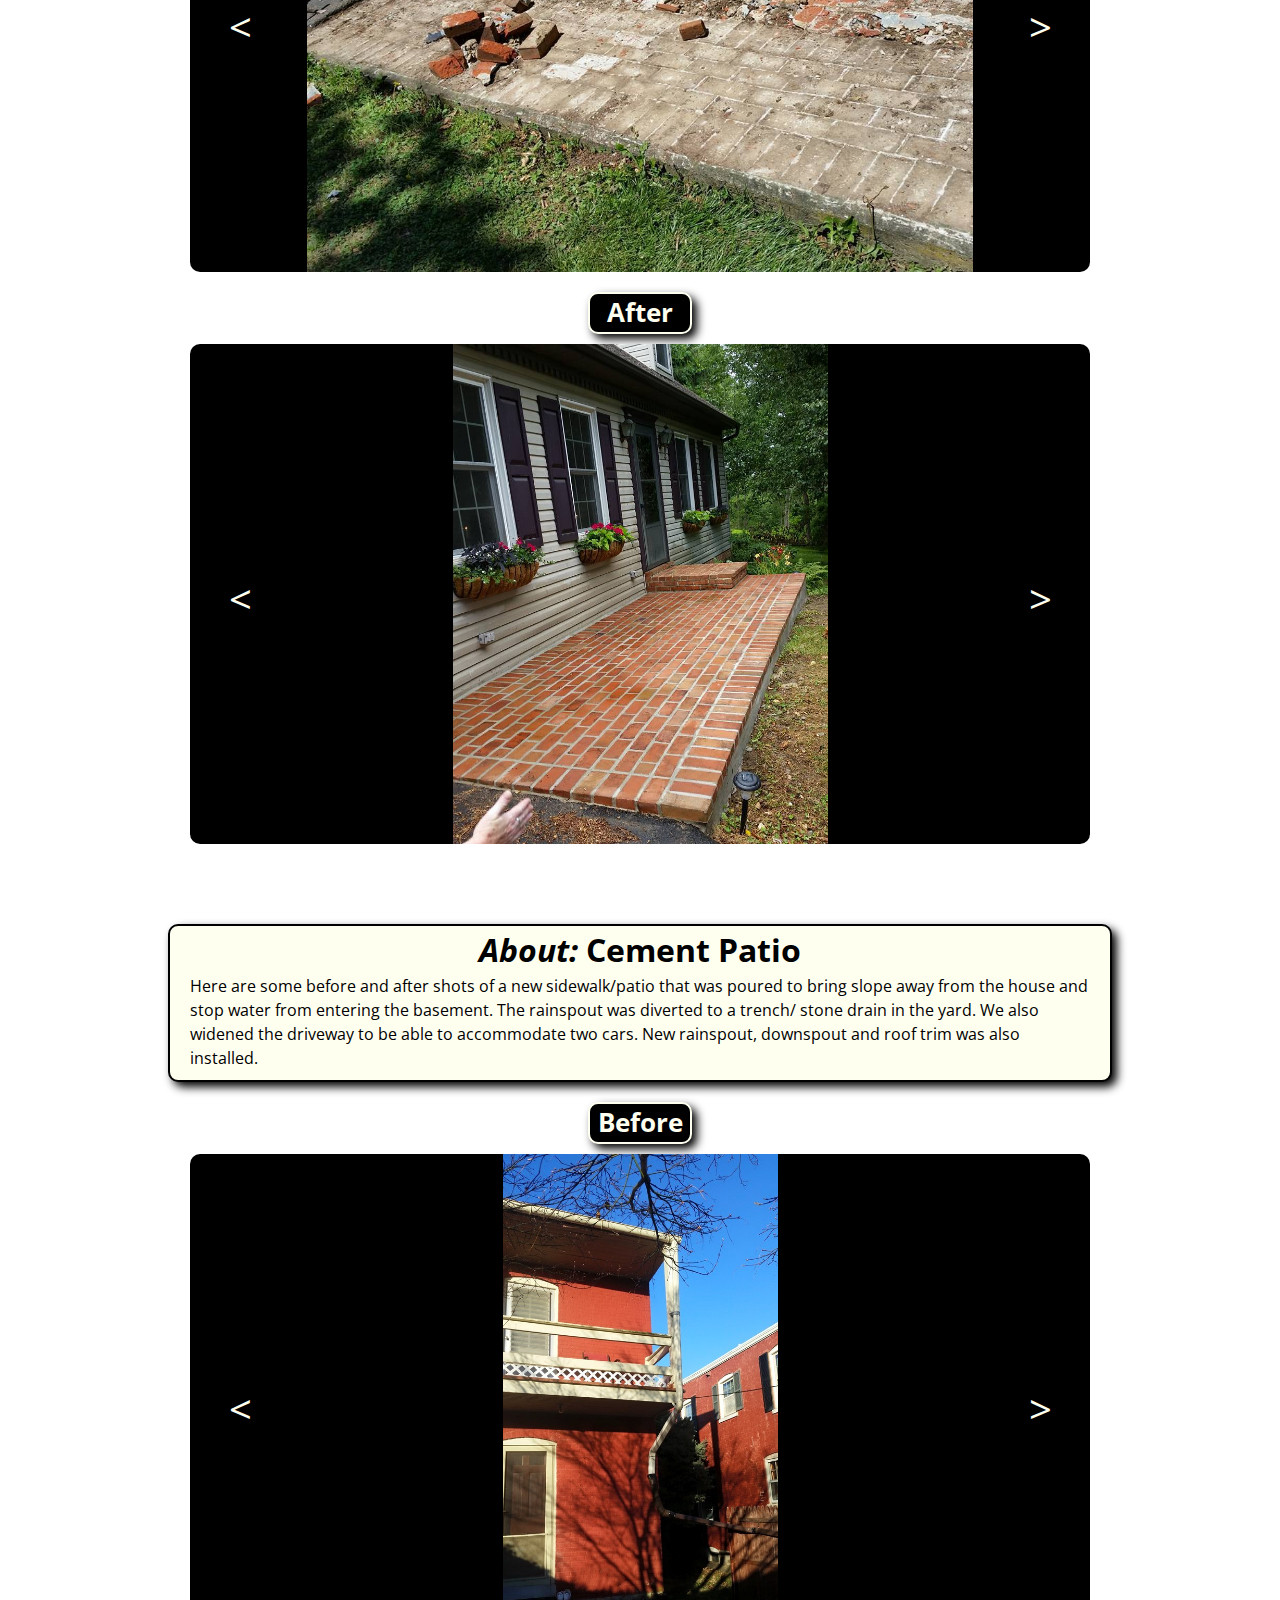
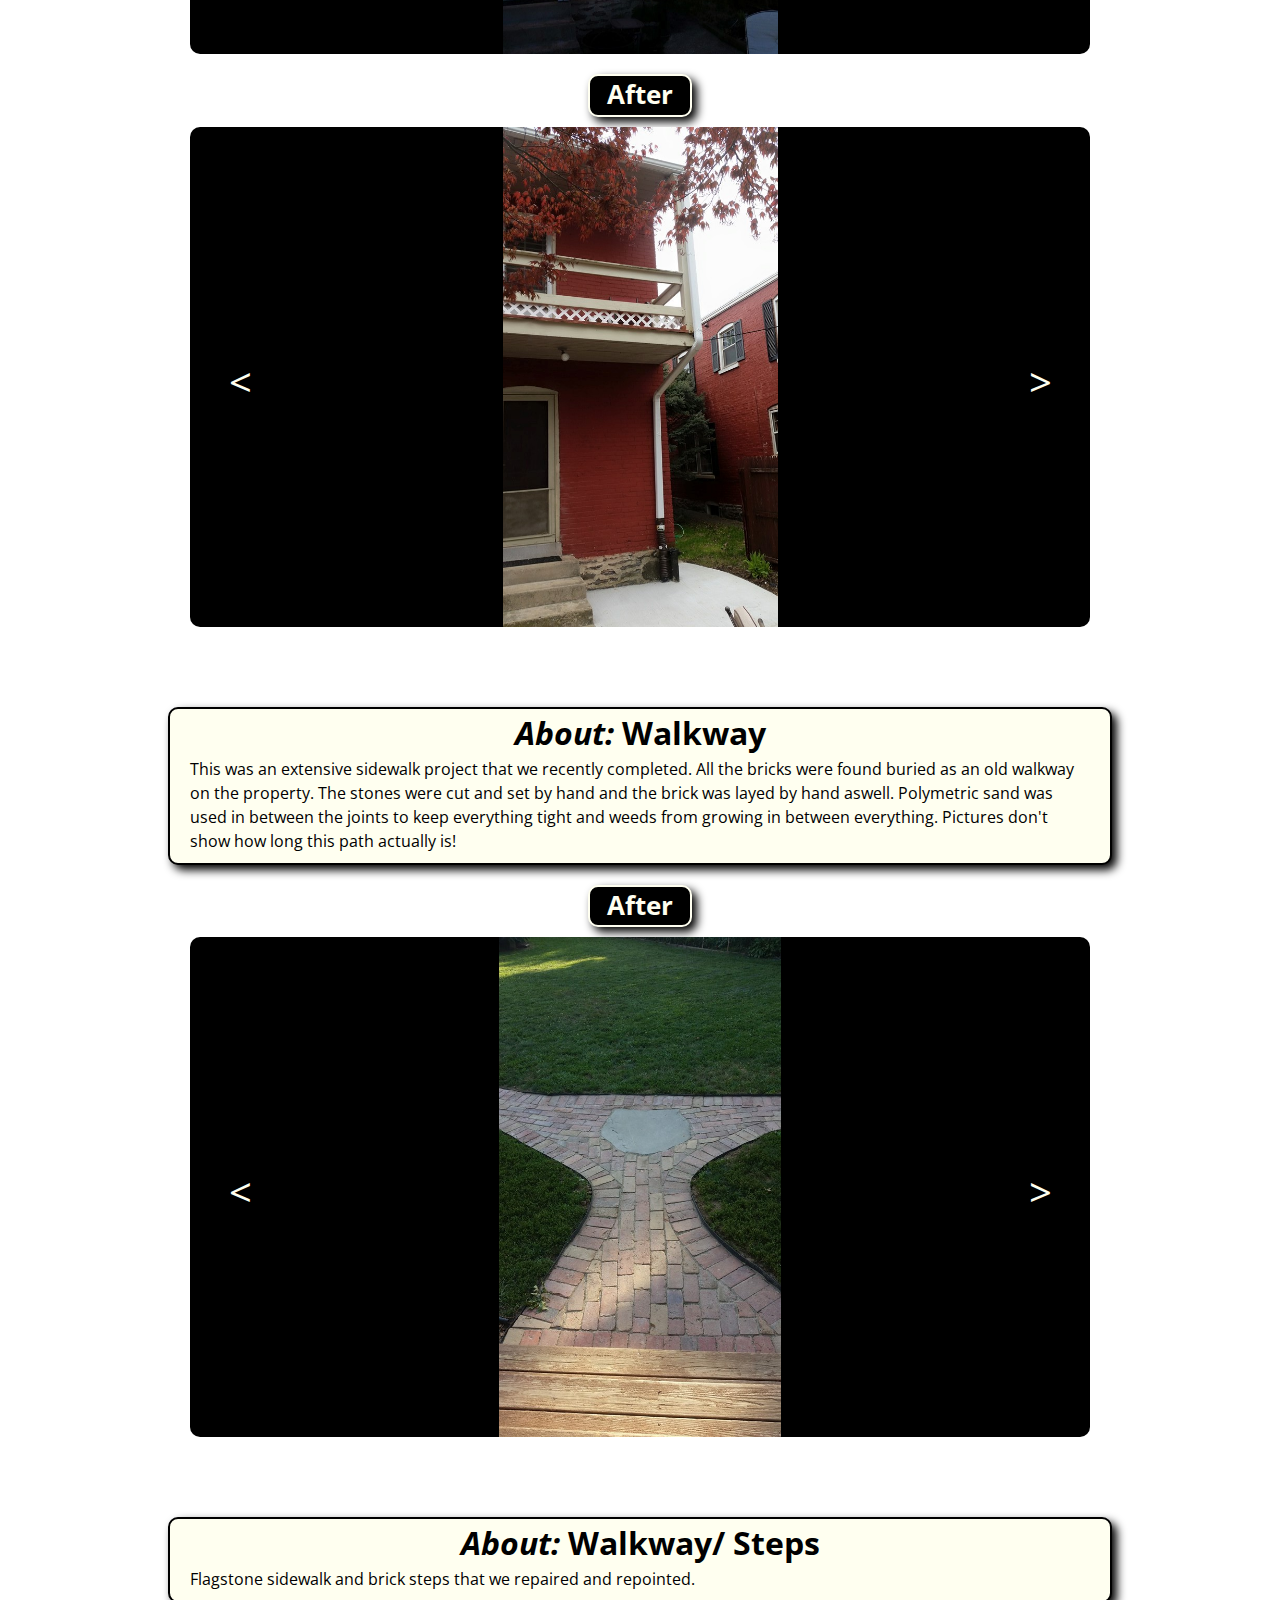
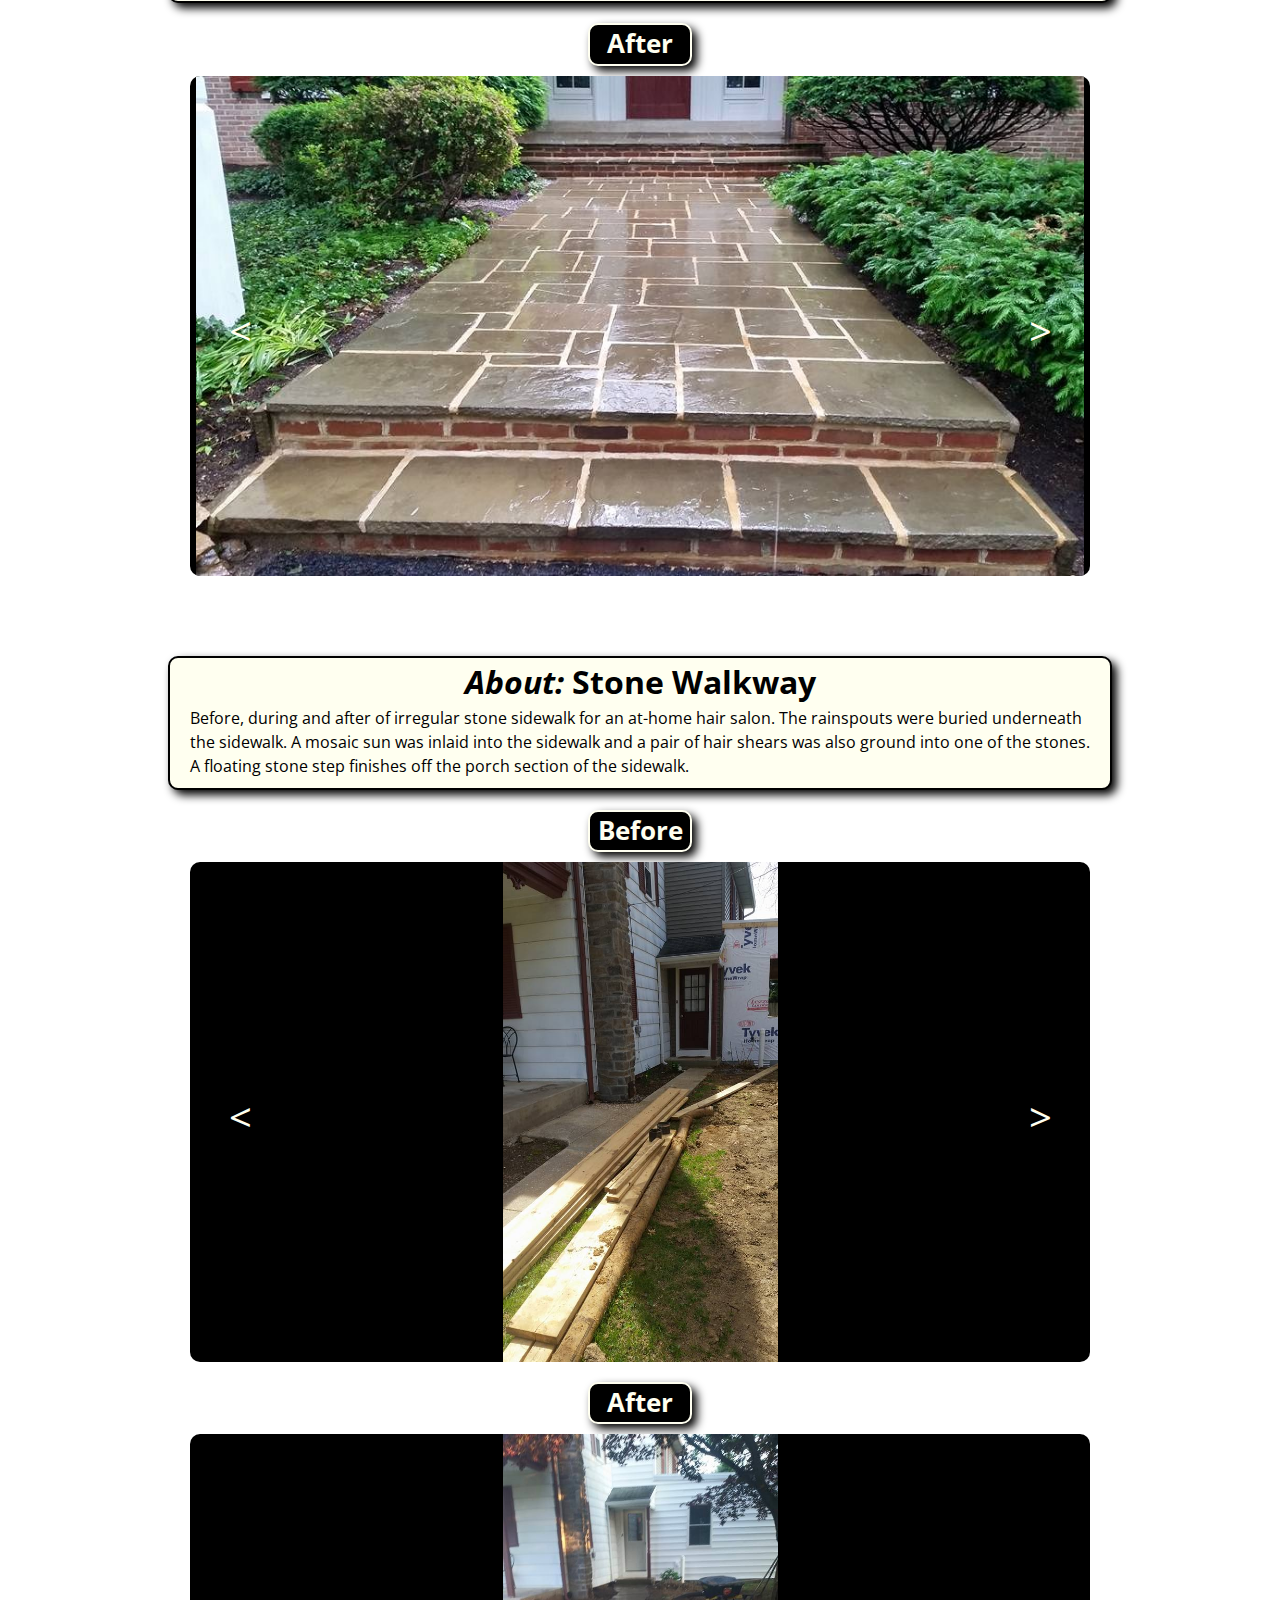
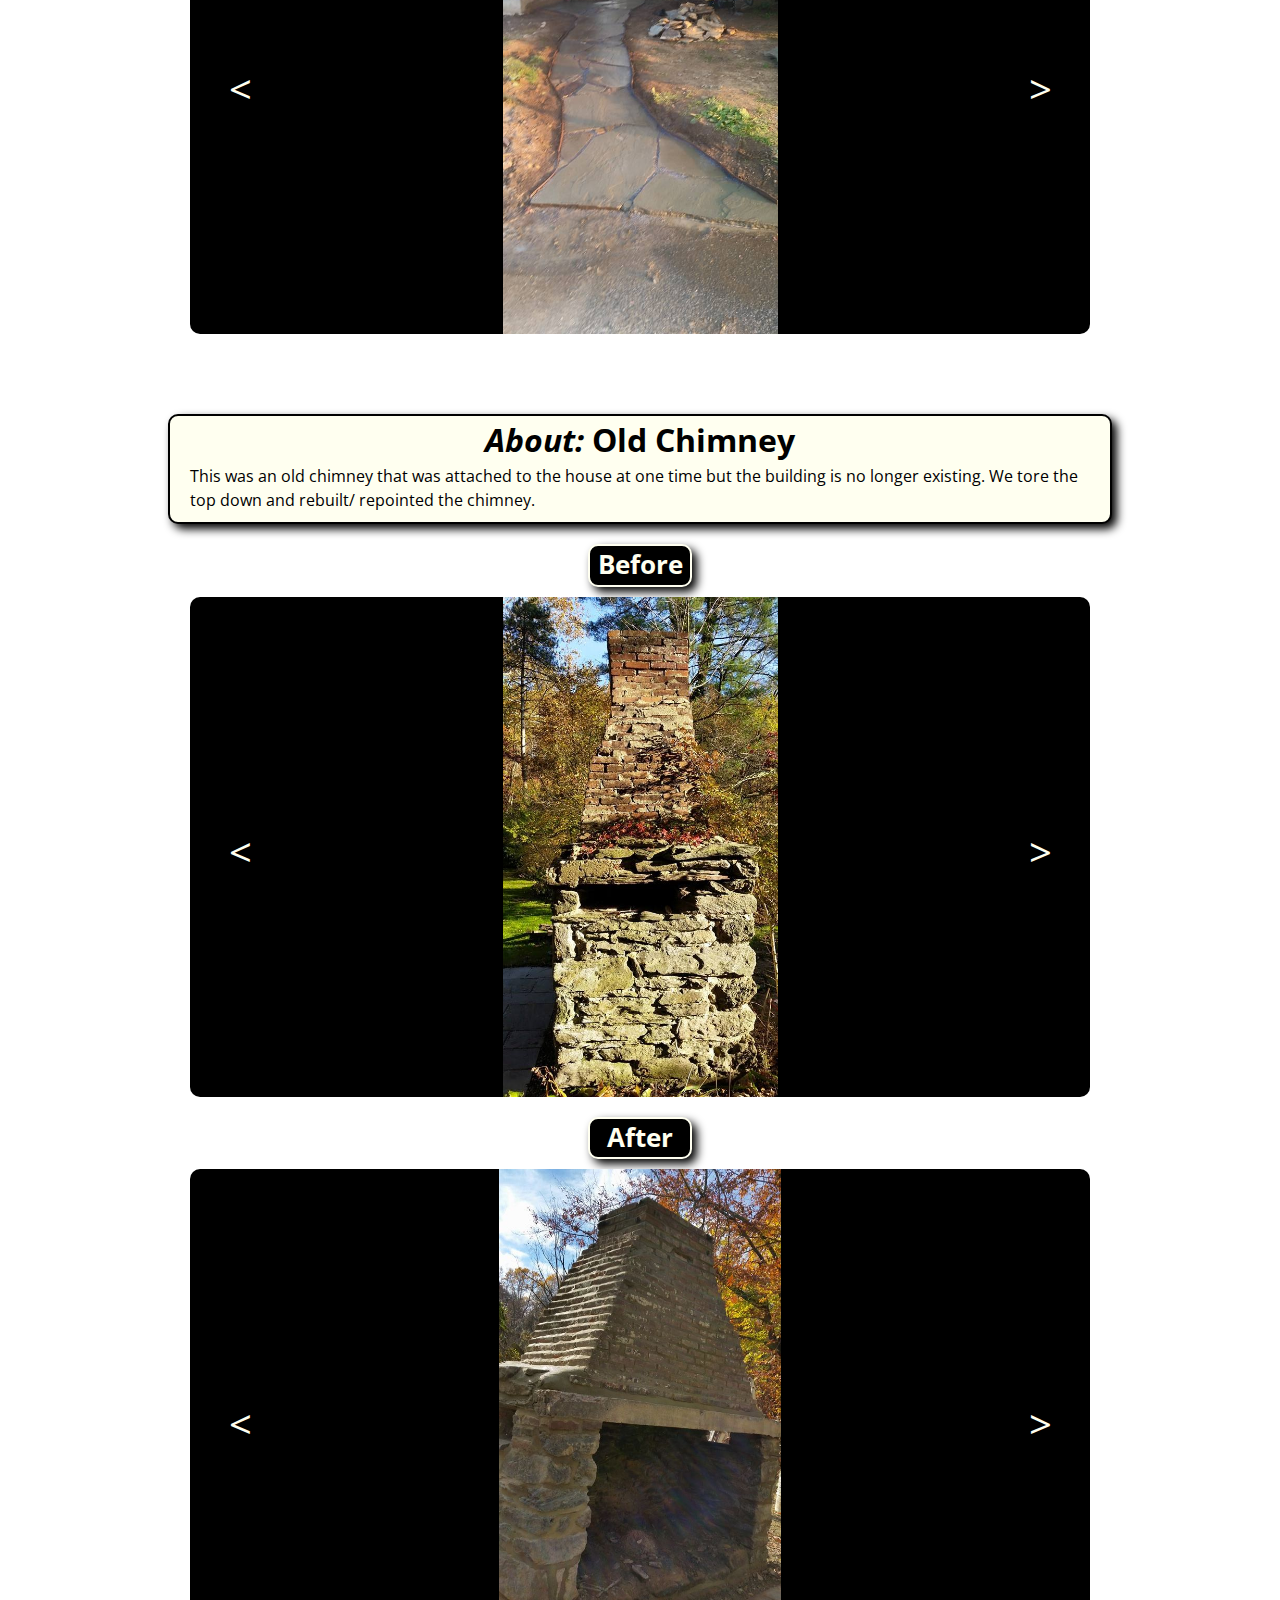
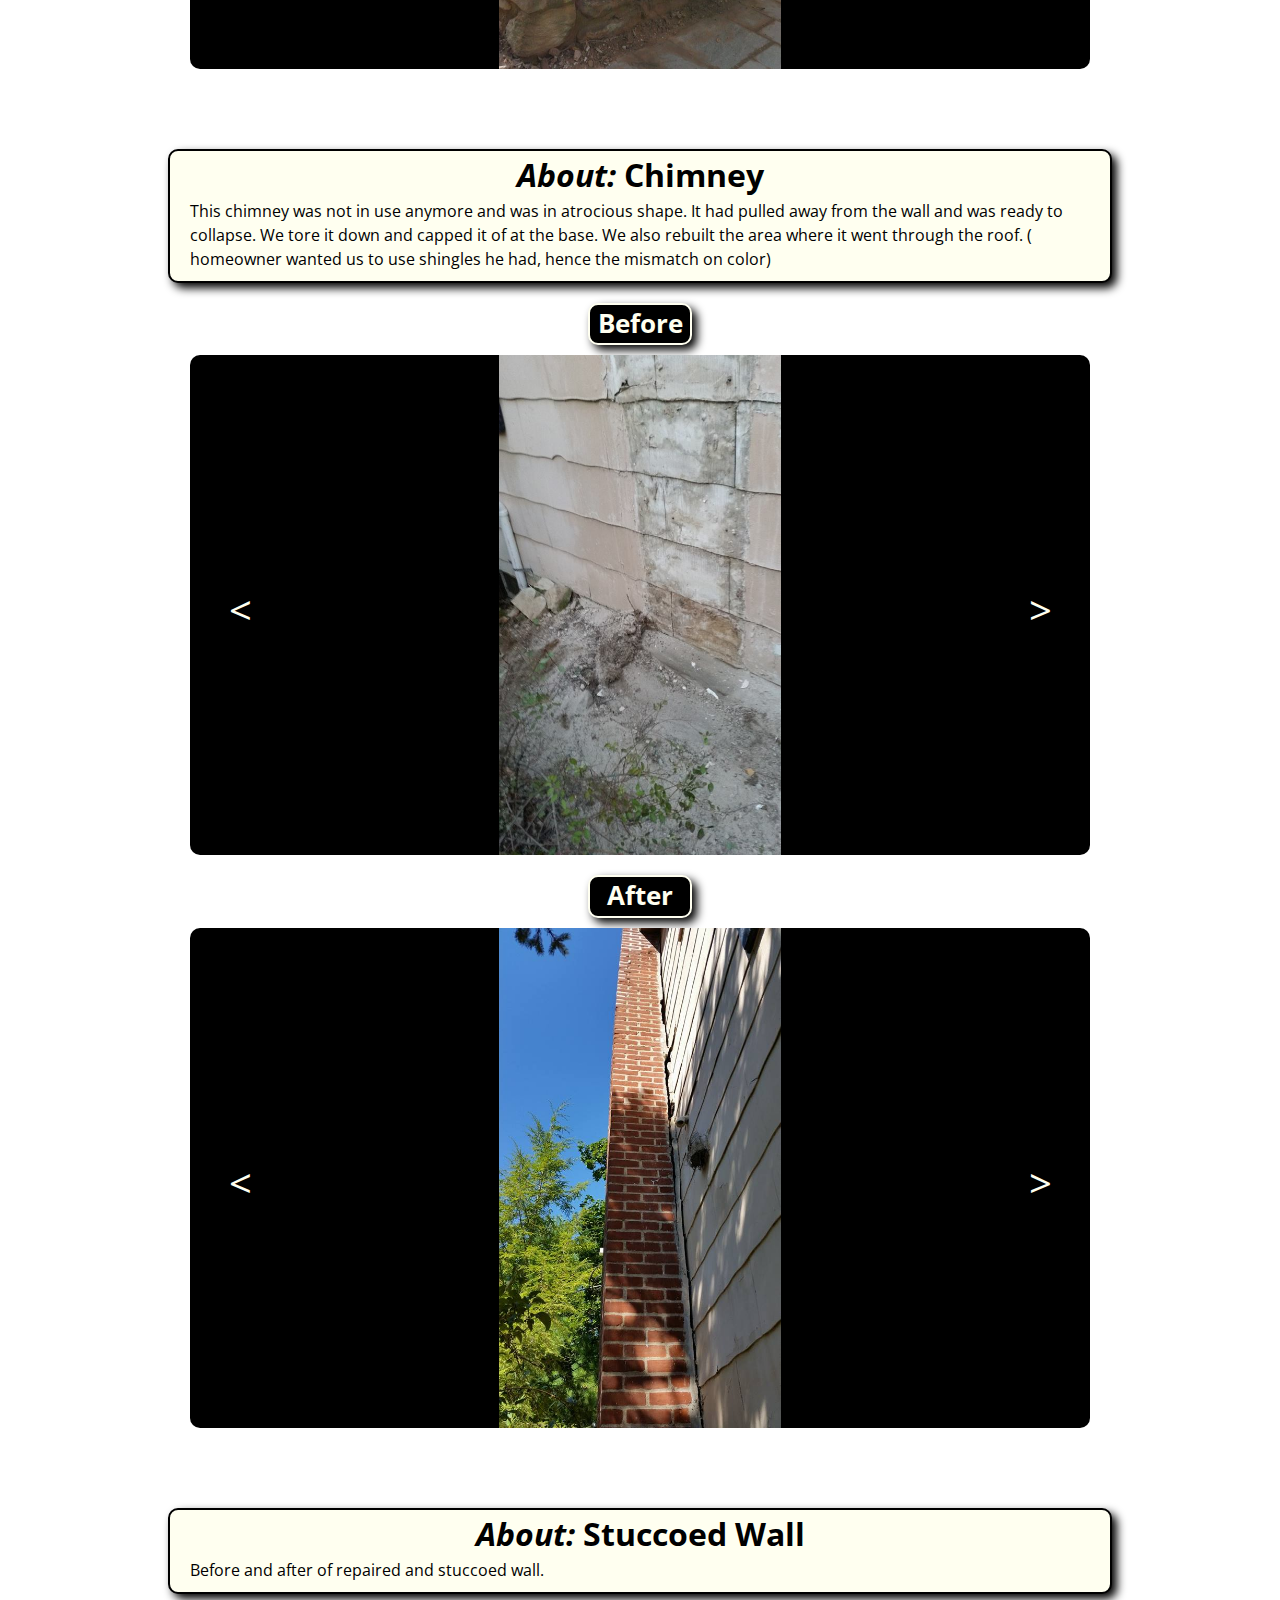
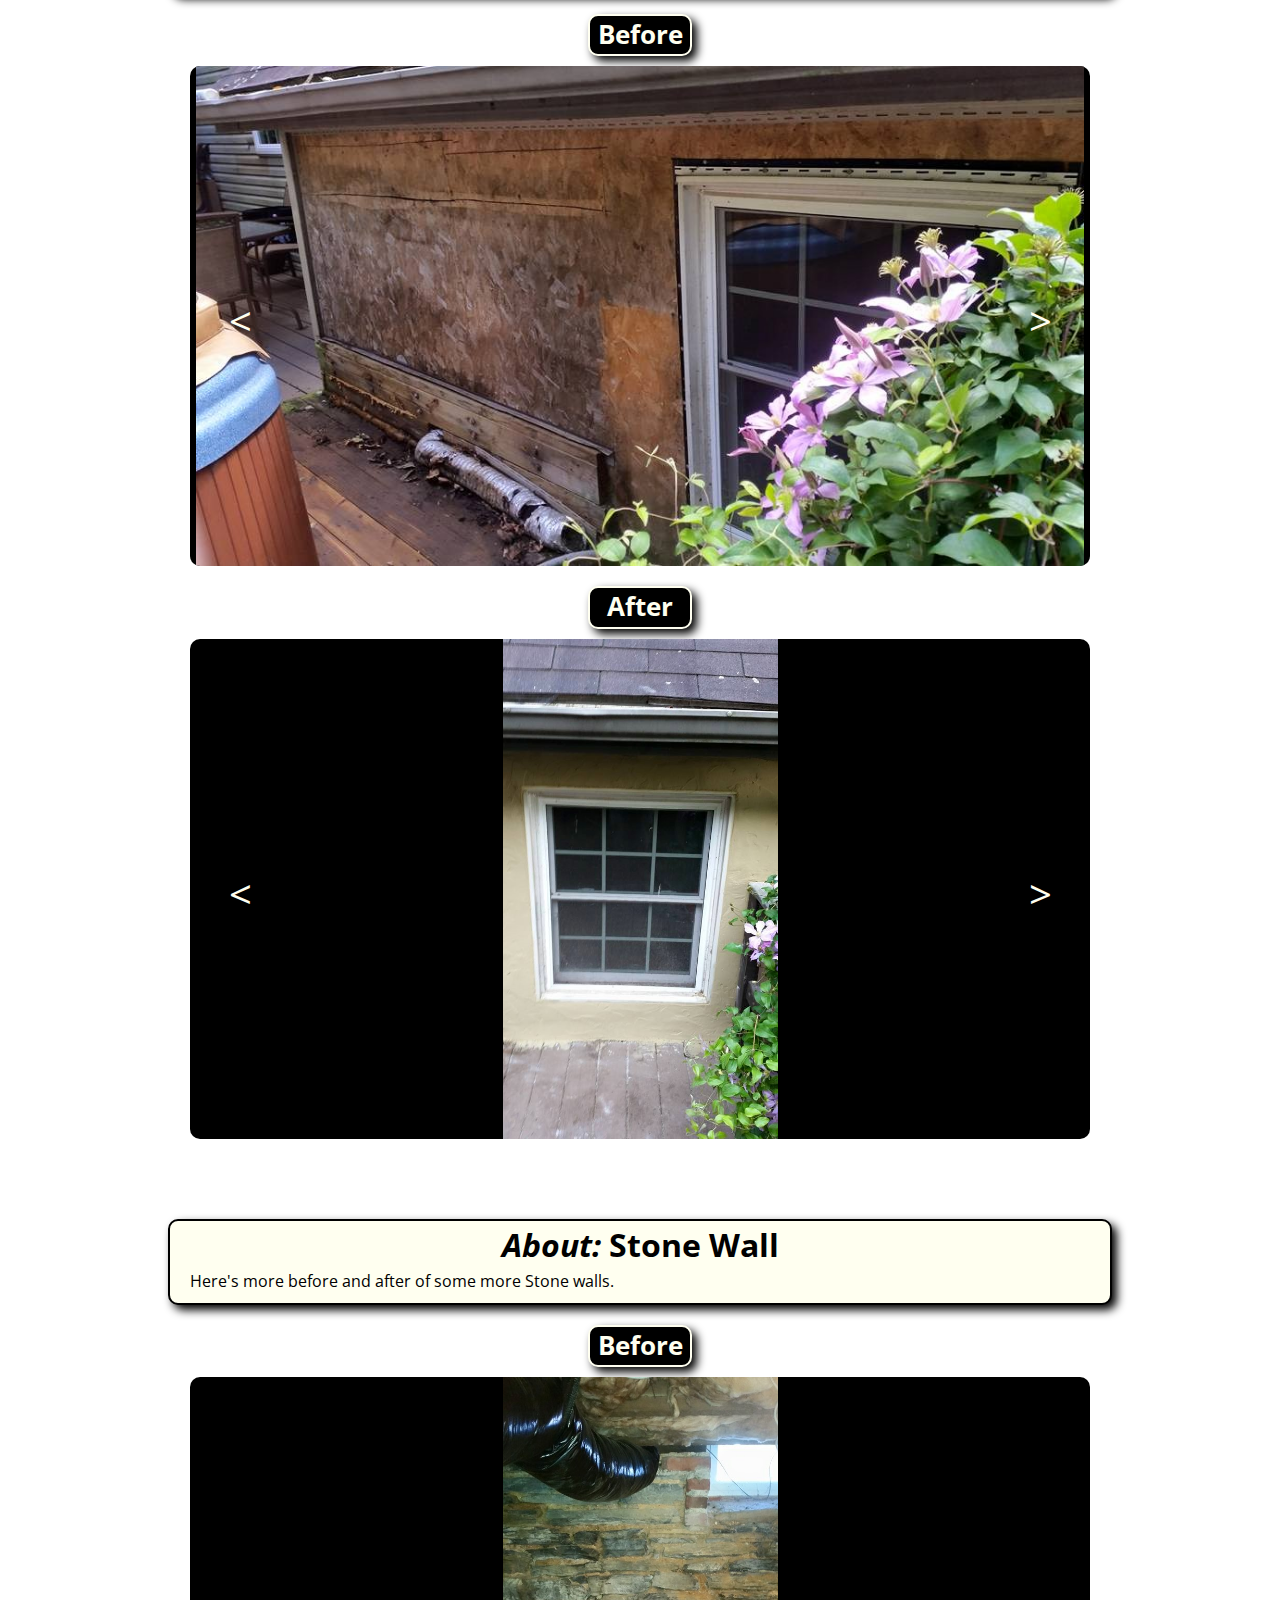
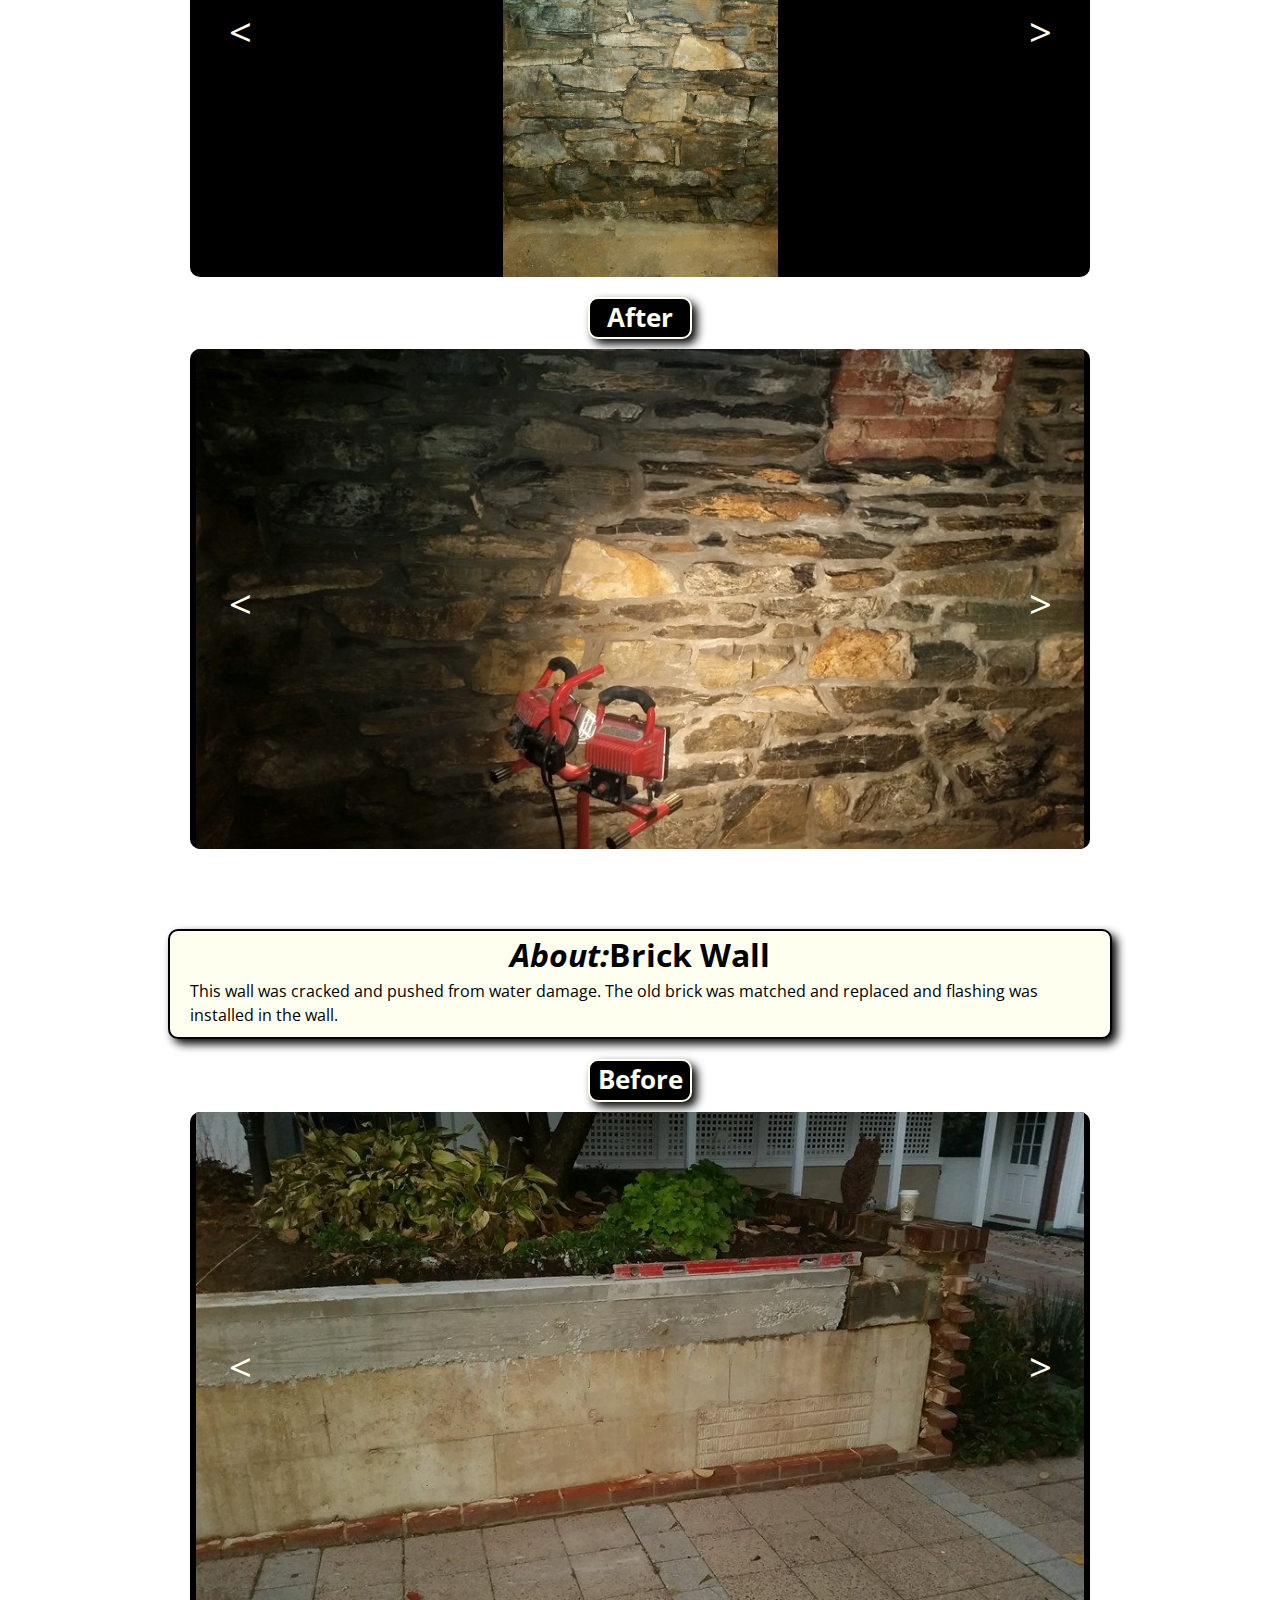
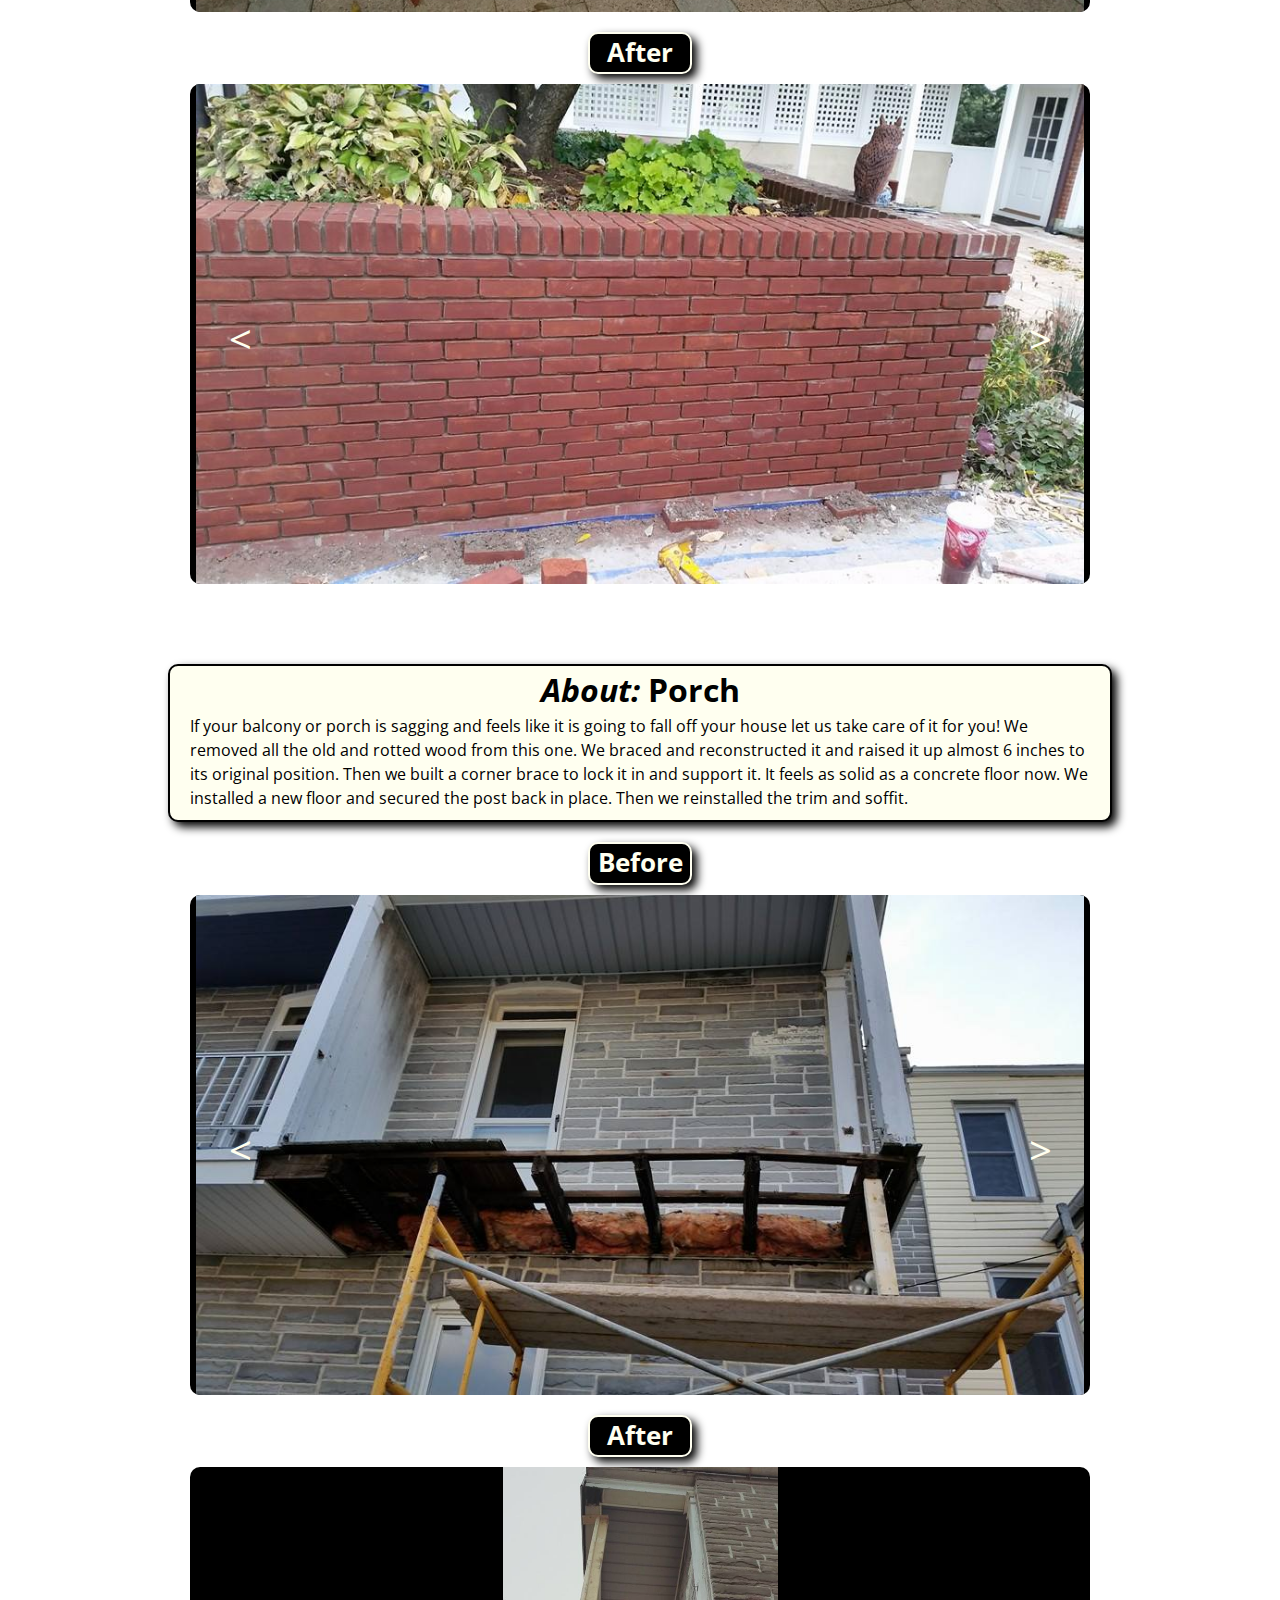
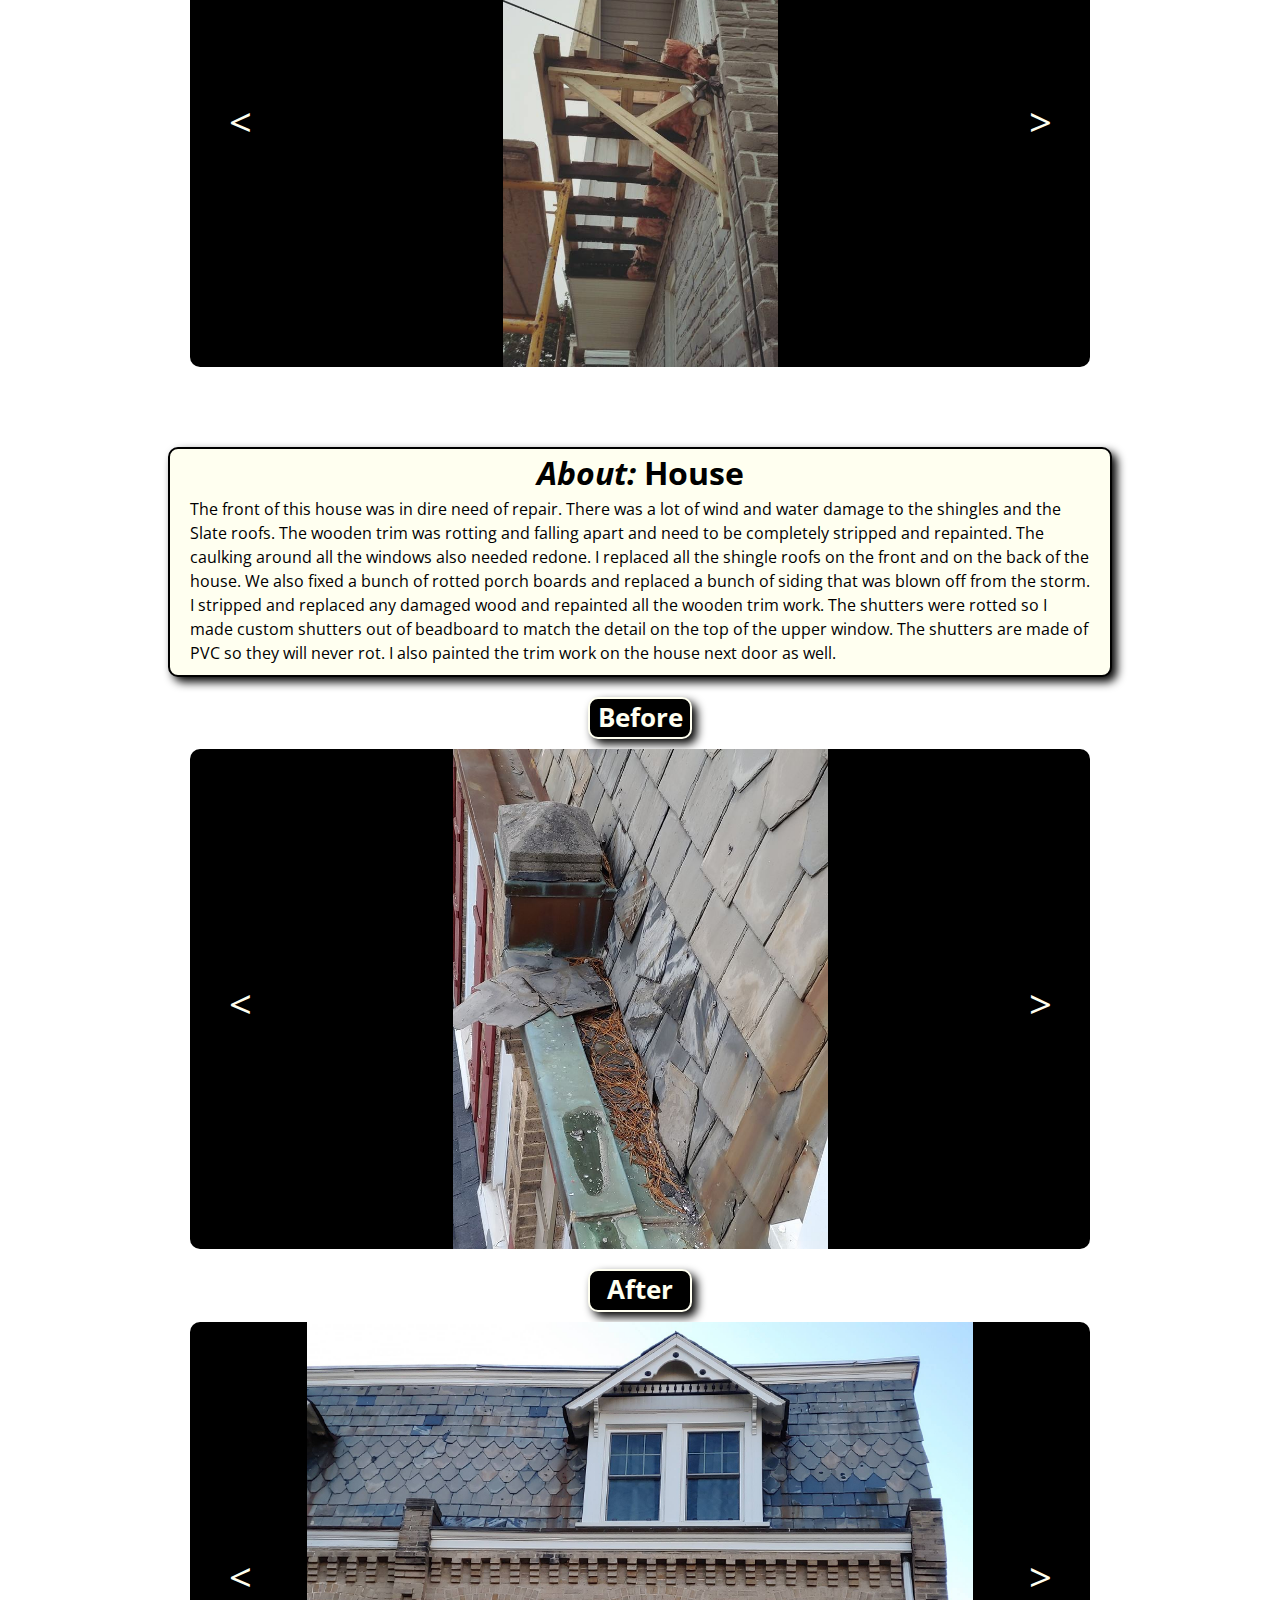
==== commit bc634e0e: "added master bathroom, few exterior projects" ====
--- a/Exterior.html
+++ b/Exterior.html
@@ -131,6 +131,46 @@
            </div>
 </div>
 
+    <!-- Patio/ Driveway -->
+    <div class ="cards-container">
+        <div class = "card about" data-tab="patio">
+            <h2><i>About:</i> Cement Patio</h2>
+            <p>Here are some before and after shots of a new sidewalk/patio that was poured to bring slope away from the house and stop water from entering the basement. The rainspout was diverted to a trench/ stone drain in the yard. We also widened the driveway to be able to accommodate two cars. New rainspout, downspout and roof trim was also installed.</p>
+        </div>
+
+        <div class = "card words" data-tab="patio">
+            <h2 >Before</h2>
+            <div class ="exteriorshow20 slide">
+                <div class ="left-button lb"><</div>
+                <img src = "./Assets/exterior-drivewayPatio/before1.jpg">
+                <img src = "./Assets/exterior-drivewayPatio/before2.jpg">
+                <img src = "./Assets/exterior-drivewayPatio/before3.jpg">
+                <img src = "./Assets/exterior-drivewayPatio/before4.jpg">
+                <img src = "./Assets/exterior-drivewayPatio/before5.jpg">
+                <img src = "./Assets/exterior-drivewayPatio/before6.jpg">
+
+   
+                <div class = "right-button rb">></div>
+            </div>
+        </div>
+
+        <div class = "card words" data-tab="patio">
+                <h2 >After</h2>
+                <div class ="exteriorshow21 slide" >
+                   <div class ="left-button lb"><</div>
+                       <img src = "./Assets/exterior-drivewayPatio/after5.jpg">
+                       <img src = "./Assets/exterior-drivewayPatio/after1.jpg">
+                       <img src = "./Assets/exterior-drivewayPatio/after2.jpg">
+                       <img src = "./Assets/exterior-drivewayPatio/after3.jpg">
+                       <img src = "./Assets/exterior-drivewayPatio/after4.jpg">
+                       <img src = "./Assets/exterior-drivewayPatio/after6.jpg">
+                       <img src = "./Assets/exterior-drivewayPatio/after7.jpg">
+                        
+                       <div class = "right-button rb">></div>
+                   </div>
+           </div>
+</div>
+
        <!-- Walkway -->
     <div class ="cards-container">
         <div class = "card about" data-tab="walkway">
@@ -342,6 +382,35 @@
                    <img src = "./Assets/exterior-stoneWall/after5.jpg">
                    <img src = "./Assets/exterior-stoneWall/after6.jpg"> 
                    <img src = "./Assets/exterior-stoneWall/after7.jpg">
+                   <div class = "right-button rb">></div>
+               </div>
+       </div>
+</div>
+
+<!-- Brick Retaining Wall -->
+<div class ="cards-container">
+    <div class = "card about" data-tab="wall">
+        <h2><i>About:</i>Brick Wall</h2>
+        <p>This wall was cracked and pushed from water damage. The old brick was matched and replaced and flashing was installed in the wall.</p>
+    </div>
+
+    <div class = "card words" data-tab="wall">
+        <h2 >Before</h2>
+        <div class ="exteriorshow18 slide">
+            <div class ="left-button lb"><</div>
+            <img src = "./Assets/exterior-brickwall/before1.jpg">
+            <img src = "./Assets/exterior-brickwall/before2.jpg">
+            <div class = "right-button rb">></div>
+        </div>
+    </div>
+
+    <div class = "card words" data-tab="wall">
+            <h2 >After</h2>
+            <div class ="exteriorshow19 slide" >
+               <div class ="left-button lb"><</div>
+                   <img src = "./Assets/exterior-brickwall/after1.jpg">
+                   <img src = "./Assets/exterior-brickwall/after2.jpg">
+                   
                    <div class = "right-button rb">></div>
                </div>
        </div>
